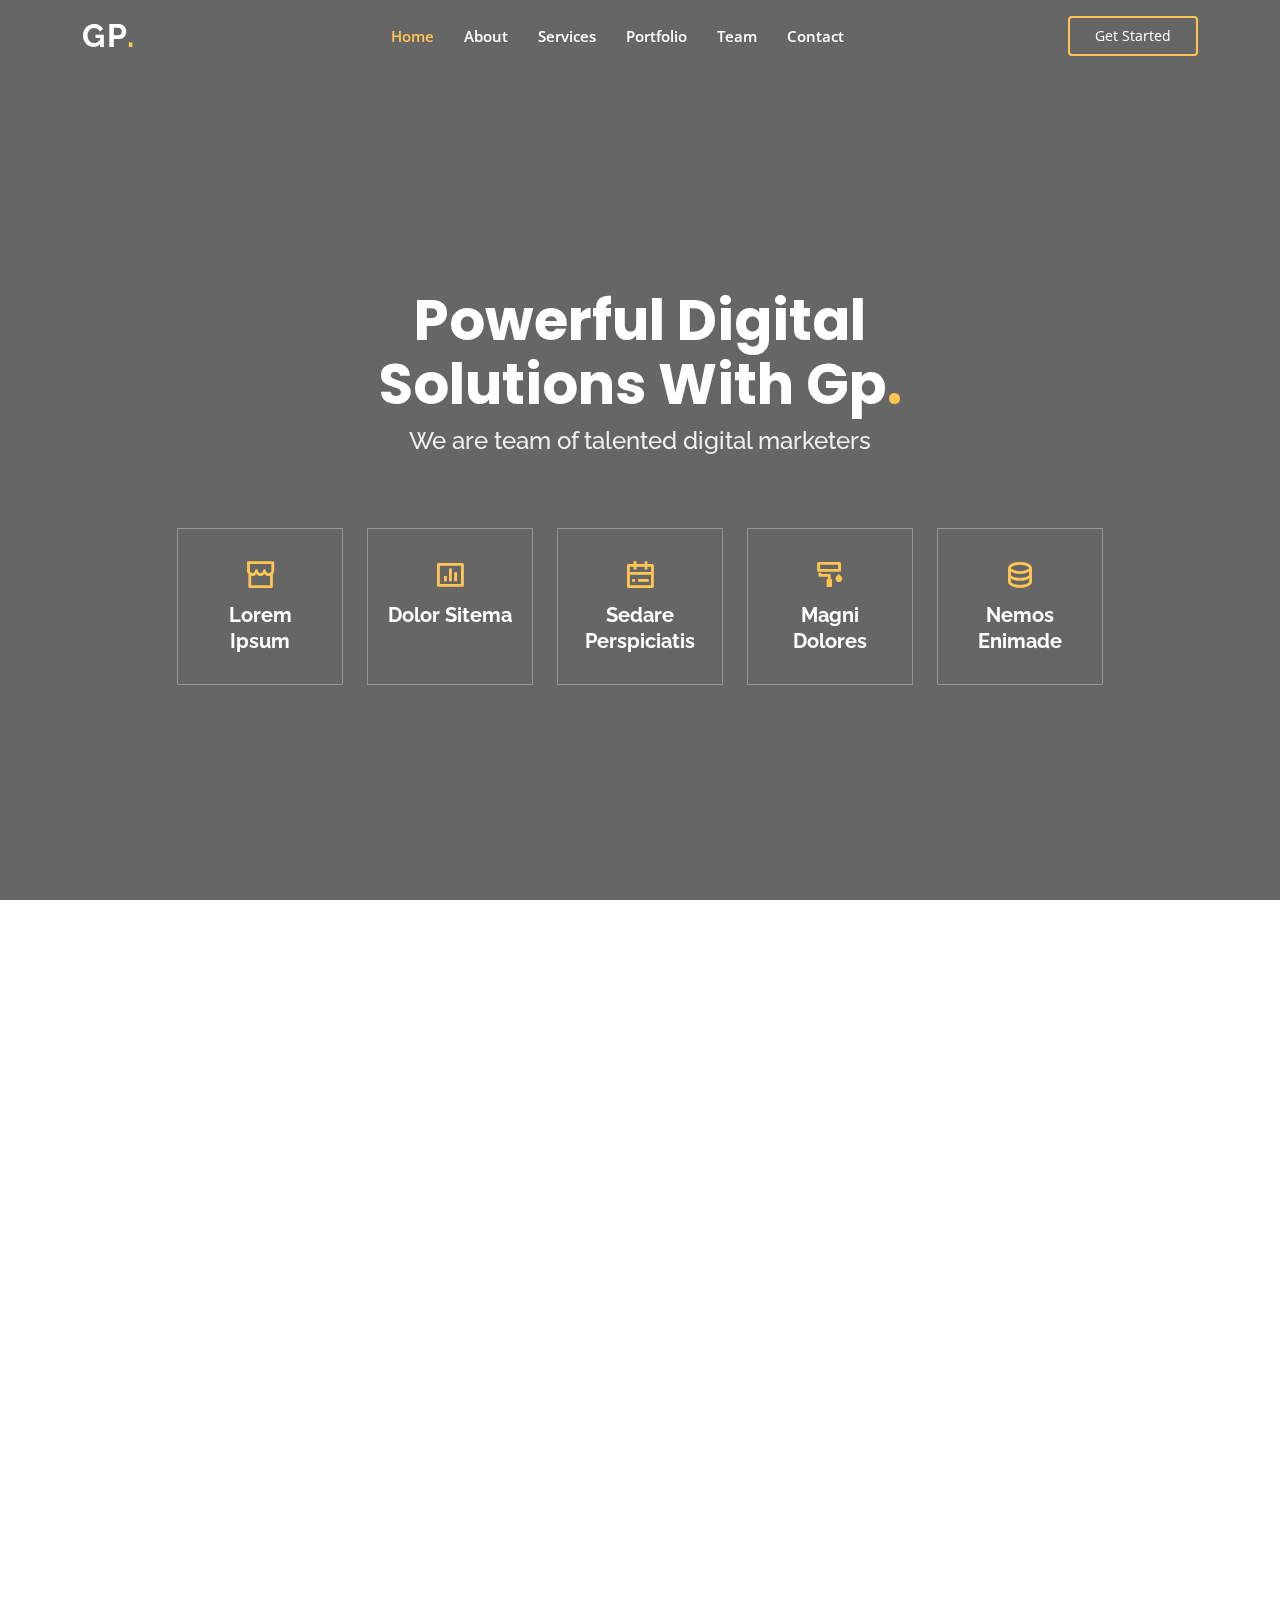
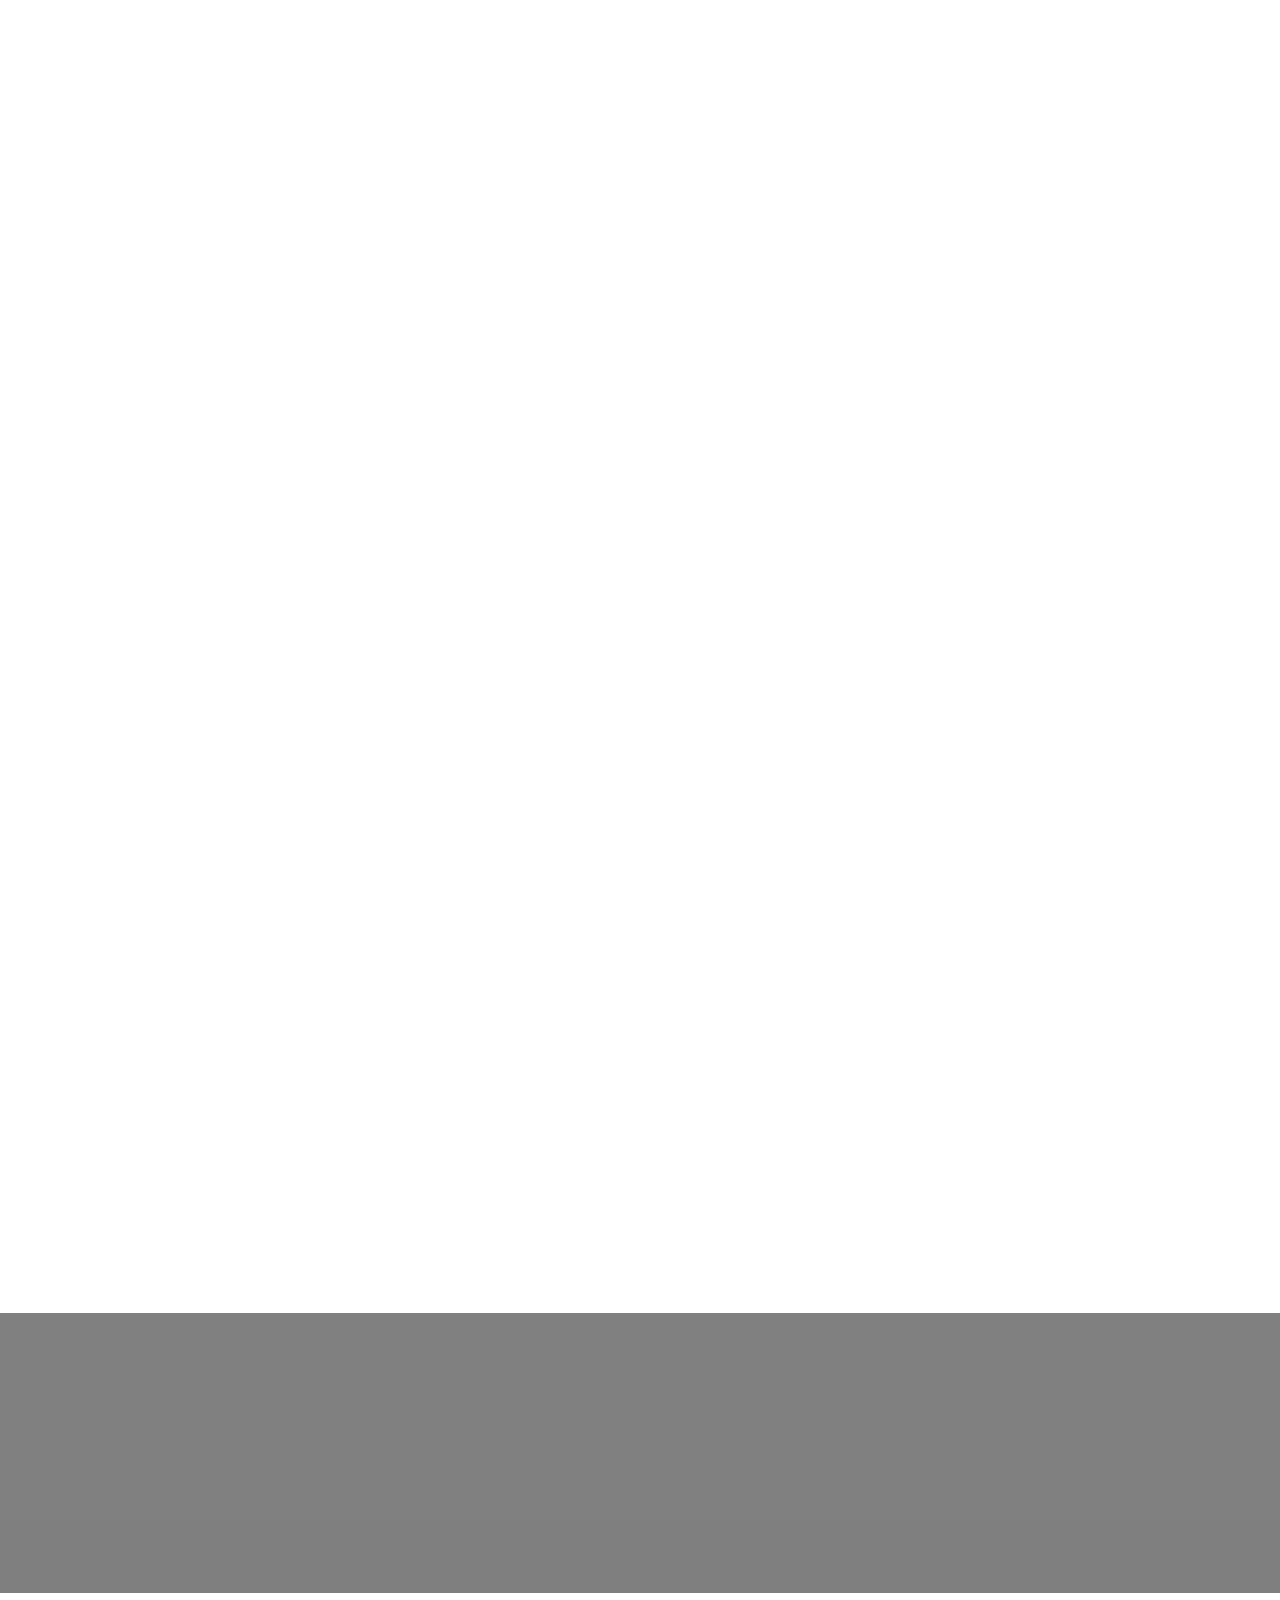
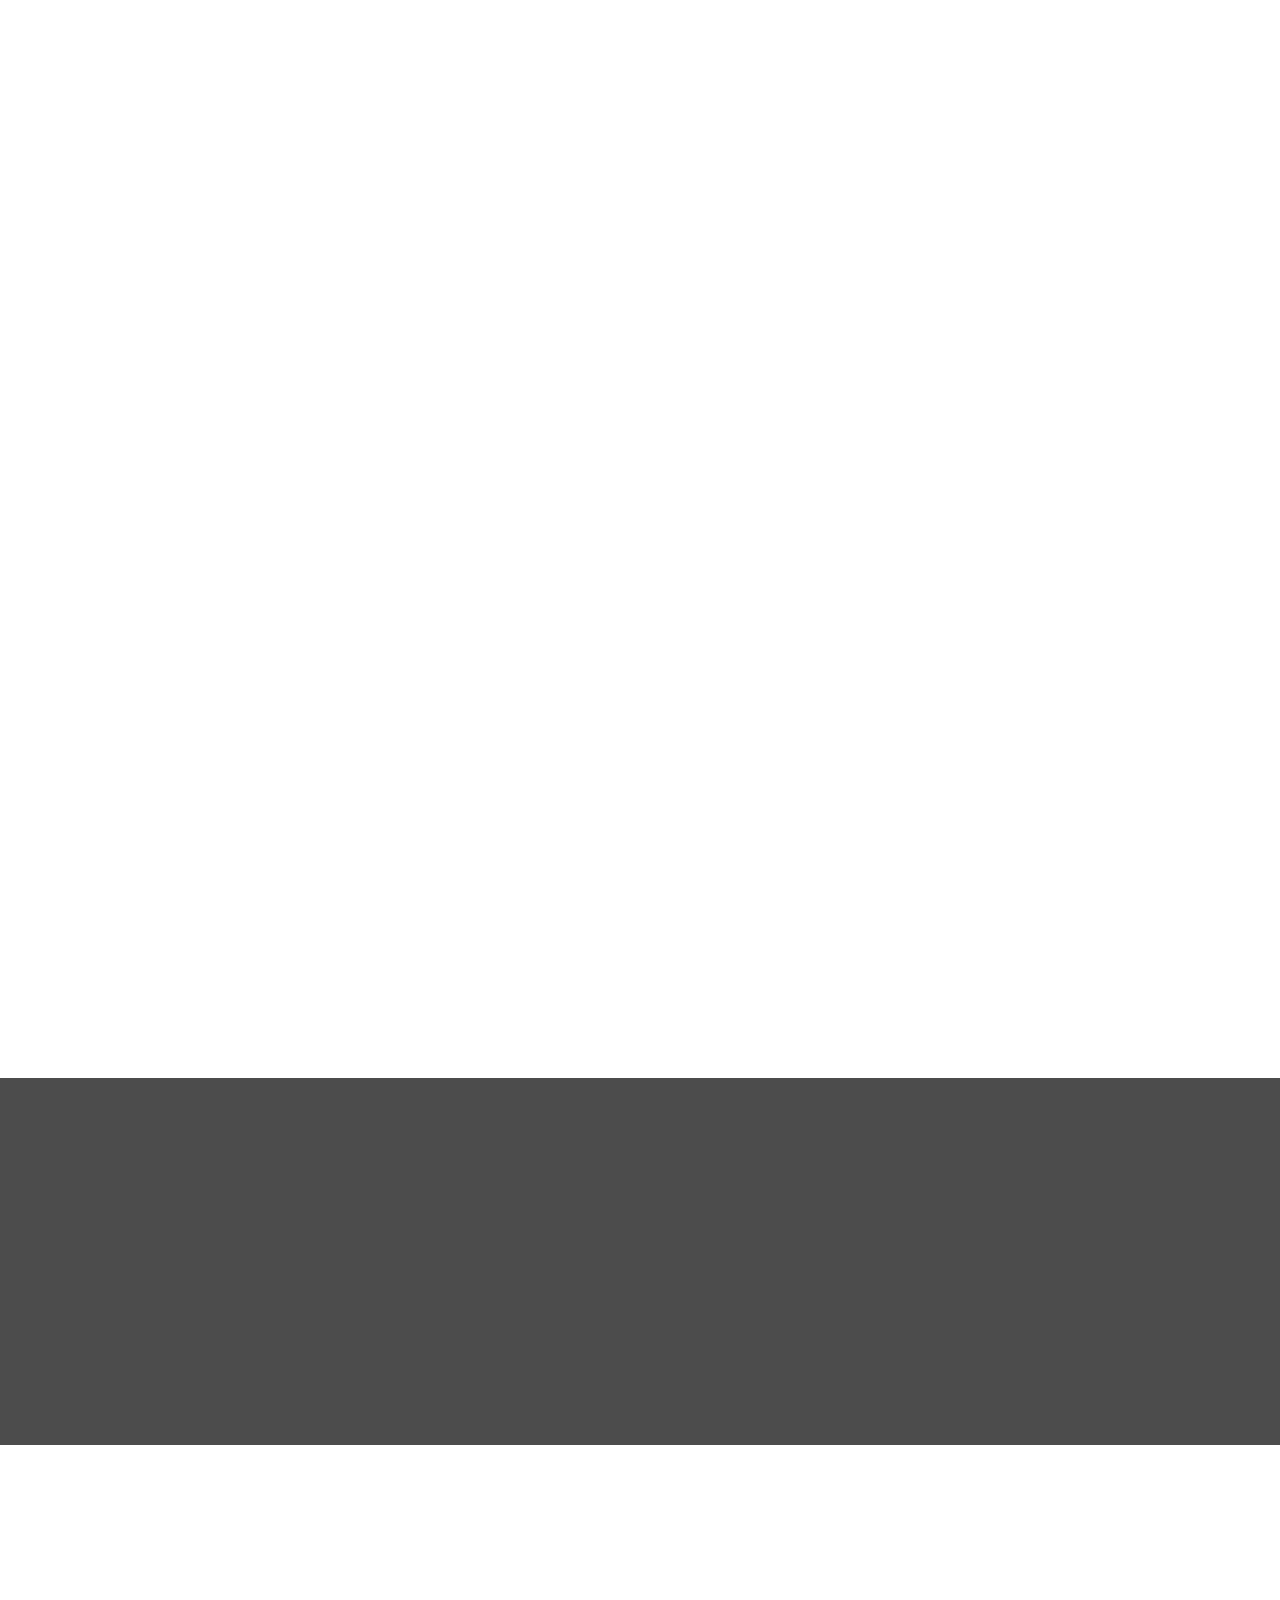
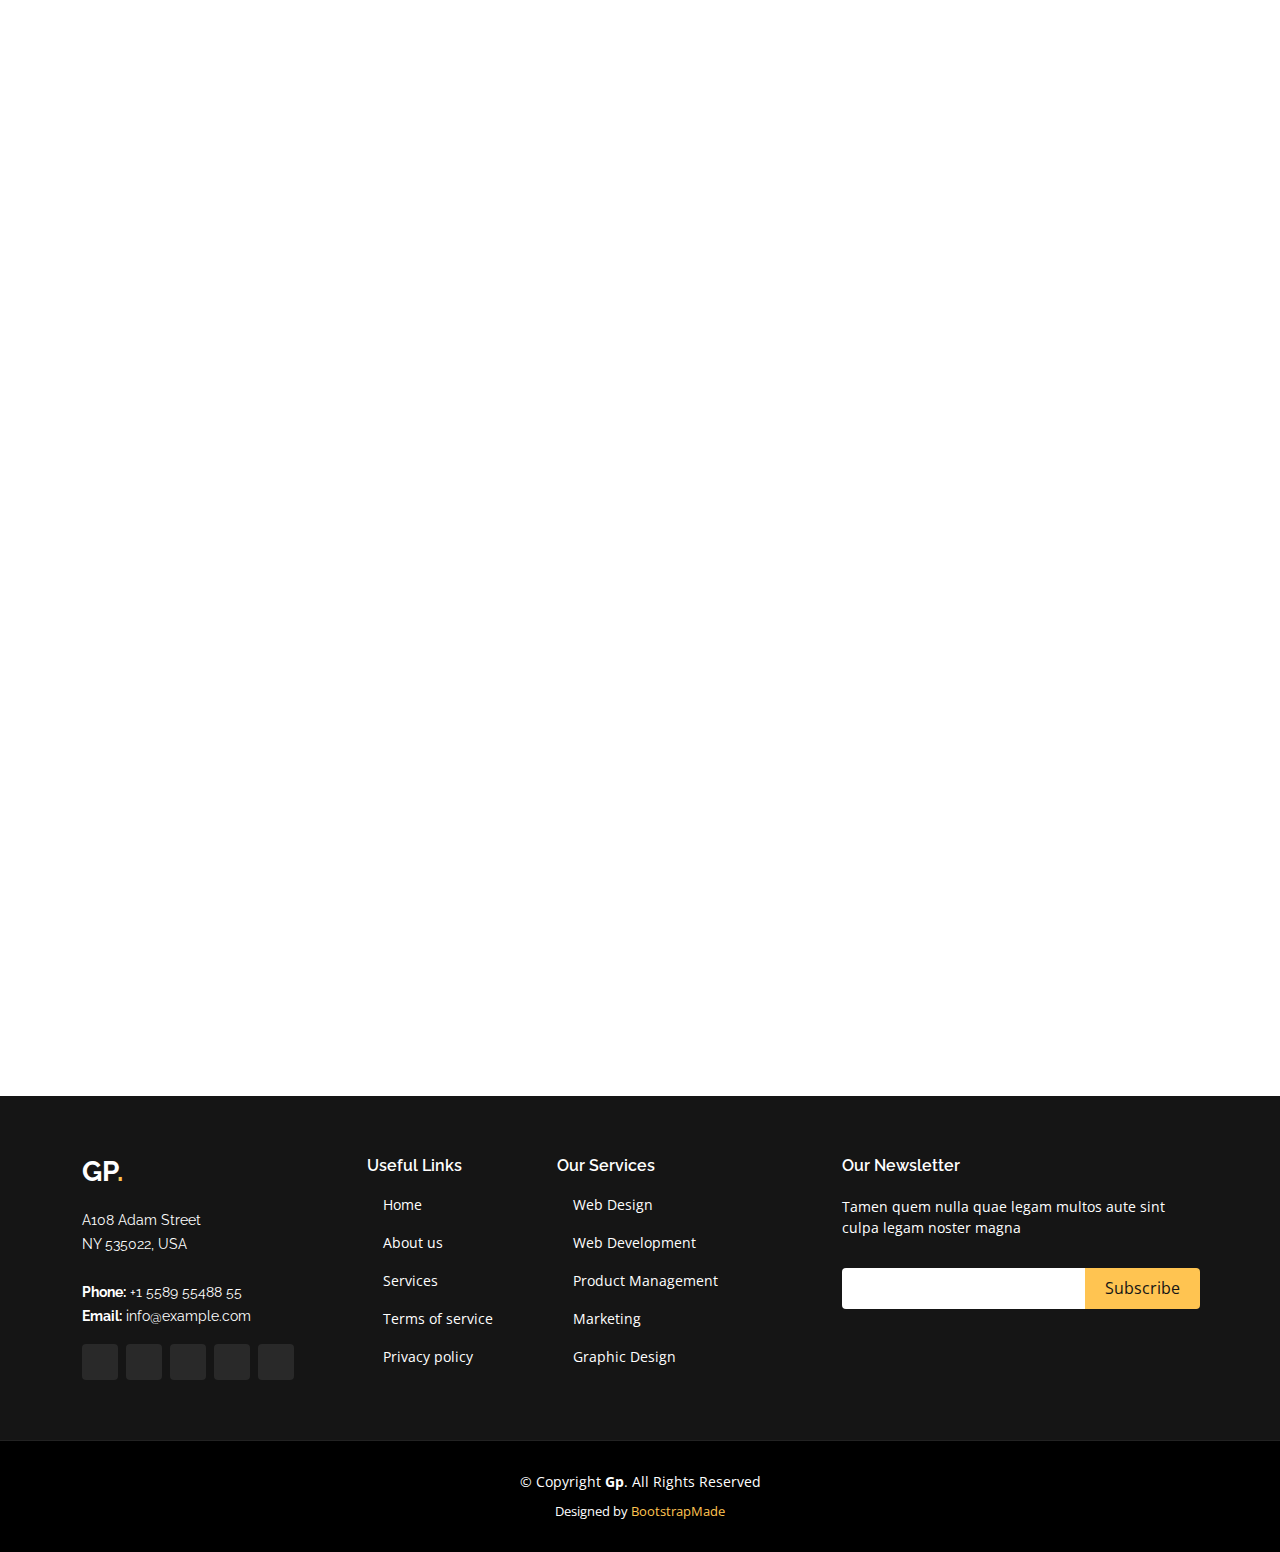
==== FrontEnd/index.html @ da61475e "Added Project" ====
<!DOCTYPE html>
<html lang="en">
<head>
    <meta charset="UTF-8">
    <meta content="width=device-width, initial-scale=1.0" name="viewport">
    <title>Easy-Car-Rental</title>

    <meta content="" name="description">
    <meta content="" name="keywords">



    <!-- Google Fonts -->
    <link href="https://fonts.googleapis.com/css?family=Open+Sans:300,300i,400,400i,600,600i,700,700i|Raleway:300,300i,400,400i,500,500i,600,600i,700,700i|Poppins:300,300i,400,400i,500,500i,600,600i,700,700i" rel="stylesheet">

    <!-- Vendor CSS Files -->
    <link href="assets/vendor/aos/aos.css" rel="stylesheet">
    <link href="assets/vendor/bootstrap-5.2.1-dist/css/bootstrap.min.css" rel="stylesheet">
    <link href="assets/vendor/bootstrap-icons/bootstrap-icons.css" rel="stylesheet">
    <link href="assets/vendor/boxicons/css/boxicons.min.css" rel="stylesheet">
    <link href="assets/vendor/glightbox/css/glightbox.min.css" rel="stylesheet">
    <link href="assets/vendor/remixicon/remixicon.css" rel="stylesheet">
    <link href="assets/vendor/swiper/swiper-bundle.min.css" rel="stylesheet">

    <!-- Template Main CSS File -->
    <link href="assets/css/style.css" rel="stylesheet">
</head>
<body>

<!-- ======= Header ======= -->
<header id="header" class="fixed-top ">
    <div class="container d-flex align-items-center justify-content-lg-between">

        <h1 class="logo me-auto me-lg-0"><a href="index.html">Gp<span>.</span></a></h1>
        <!-- Uncomment below if you prefer to use an image logo -->
        <!-- <a href="index.html" class="logo me-auto me-lg-0"><img src="assets/img/logo.png" alt="" class="img-fluid"></a>-->

        <nav id="navbar" class="navbar order-last order-lg-0">
            <ul>
                <li><a class="nav-link scrollto active" href="#hero">Home</a></li>
                <li><a class="nav-link scrollto" href="#about">About</a></li>
                <li><a class="nav-link scrollto" href="#services">Services</a></li>
                <li><a class="nav-link scrollto " href="#portfolio">Portfolio</a></li>
                <li><a class="nav-link scrollto" href="#team">Team</a></li>
                <li><a class="nav-link scrollto" href="#contact">Contact</a></li>
            </ul>
            <i class="bi bi-list mobile-nav-toggle"></i>
        </nav><!-- .navbar -->

        <a href="#about" class="get-started-btn scrollto">Get Started</a>

    </div>
</header><!-- End Header -->

<!-- ======= Hero Section ======= -->
<section id="hero" class="d-flex align-items-center justify-content-center">
    <div class="container" data-aos="fade-up">

        <div class="row justify-content-center" data-aos="fade-up" data-aos-delay="150">
            <div class="col-xl-6 col-lg-8">
                <h1>Powerful Digital Solutions With Gp<span>.</span></h1>
                <h2>We are team of talented digital marketers</h2>
            </div>
        </div>

        <div class="row gy-4 mt-5 justify-content-center" data-aos="zoom-in" data-aos-delay="250">
            <div class="col-xl-2 col-md-4">
                <div class="icon-box">
                    <i class="ri-store-line"></i>
                    <h3><a href="">Lorem Ipsum</a></h3>
                </div>
            </div>
            <div class="col-xl-2 col-md-4">
                <div class="icon-box">
                    <i class="ri-bar-chart-box-line"></i>
                    <h3><a href="">Dolor Sitema</a></h3>
                </div>
            </div>
            <div class="col-xl-2 col-md-4">
                <div class="icon-box">
                    <i class="ri-calendar-todo-line"></i>
                    <h3><a href="">Sedare Perspiciatis</a></h3>
                </div>
            </div>
            <div class="col-xl-2 col-md-4">
                <div class="icon-box">
                    <i class="ri-paint-brush-line"></i>
                    <h3><a href="">Magni Dolores</a></h3>
                </div>
            </div>
            <div class="col-xl-2 col-md-4">
                <div class="icon-box">
                    <i class="ri-database-2-line"></i>
                    <h3><a href="">Nemos Enimade</a></h3>
                </div>
            </div>
        </div>

    </div>
</section><!-- End Hero -->

<main id="main">

    <!-- ======= About Section ======= -->
    <section id="about" class="about">
        <div class="container" data-aos="fade-up">

            <div class="row">
                <div class="col-lg-6 order-1 order-lg-2" data-aos="fade-left" data-aos-delay="100">
                    <img src="assets/img/about.jpg" class="img-fluid" alt="">
                </div>
                <div class="col-lg-6 pt-4 pt-lg-0 order-2 order-lg-1 content" data-aos="fade-right" data-aos-delay="100">
                    <h3>Voluptatem dignissimos provident quasi corporis voluptates sit assumenda.</h3>
                    <p class="fst-italic">
                        Lorem ipsum dolor sit amet, consectetur adipiscing elit, sed do eiusmod tempor incididunt ut labore et dolore
                        magna aliqua.
                    </p>
                    <ul>
                        <li><i class="ri-check-double-line"></i> Ullamco laboris nisi ut aliquip ex ea commodo consequat.</li>
                        <li><i class="ri-check-double-line"></i> Duis aute irure dolor in reprehenderit in voluptate velit.</li>
                        <li><i class="ri-check-double-line"></i> Ullamco laboris nisi ut aliquip ex ea commodo consequat. Duis aute irure dolor in reprehenderit in voluptate trideta storacalaperda mastiro dolore eu fugiat nulla pariatur.</li>
                    </ul>
                    <p>
                        Ullamco laboris nisi ut aliquip ex ea commodo consequat. Duis aute irure dolor in reprehenderit in voluptate
                        velit esse cillum dolore eu fugiat nulla pariatur. Excepteur sint occaecat cupidatat non proident
                    </p>
                </div>
            </div>

        </div>
    </section><!-- End About Section -->



    <!-- ======= Features Section ======= -->
    <section id="features" class="features">
        <div class="container" data-aos="fade-up">

            <div class="row">
                <div class="image col-lg-6" style='background-image: url("assets/img/sports-car.jpg");' data-aos="fade-right"></div>
                <div class="col-lg-6" data-aos="fade-left" data-aos-delay="100">
                    <div class="icon-box mt-5 mt-lg-0" data-aos="zoom-in" data-aos-delay="150">
                        <i class="bx bx-receipt"></i>
                        <h4>Est labore ad</h4>
                        <p>Consequuntur sunt aut quasi enim aliquam quae harum pariatur laboris nisi ut aliquip</p>
                    </div>
                    <div class="icon-box mt-5" data-aos="zoom-in" data-aos-delay="150">
                        <i class="bx bx-cube-alt"></i>
                        <h4>Harum esse qui</h4>
                        <p>Excepteur sint occaecat cupidatat non proident, sunt in culpa qui officia deserunt</p>
                    </div>
                    <div class="icon-box mt-5" data-aos="zoom-in" data-aos-delay="150">
                        <i class="bx bx-images"></i>
                        <h4>Aut occaecati</h4>
                        <p>Aut suscipit aut cum nemo deleniti aut omnis. Doloribus ut maiores omnis facere</p>
                    </div>
                    <div class="icon-box mt-5" data-aos="zoom-in" data-aos-delay="150">
                        <i class="bx bx-shield"></i>
                        <h4>Beatae veritatis</h4>
                        <p>Expedita veritatis consequuntur nihil tempore laudantium vitae denat pacta</p>
                    </div>
                </div>
            </div>

        </div>
    </section><!-- End Features Section -->

    <!-- ======= Services Section ======= -->
    <section id="services" class="services">
        <div class="container" data-aos="fade-up">

            <div class="section-title">
                <h2>Services</h2>
                <p>Check our Services</p>
            </div>

            <div class="row">
                <div class="col-lg-4 col-md-6 d-flex align-items-stretch" data-aos="zoom-in" data-aos-delay="100">
                    <div class="icon-box">
                        <div class="icon"><i class="bx bxl-dribbble"></i></div>
                        <h4><a href="">Lorem Ipsum</a></h4>
                        <p>Voluptatum deleniti atque corrupti quos dolores et quas molestias excepturi</p>
                    </div>
                </div>

                <div class="col-lg-4 col-md-6 d-flex align-items-stretch mt-4 mt-md-0" data-aos="zoom-in" data-aos-delay="200">
                    <div class="icon-box">
                        <div class="icon"><i class="bx bx-file"></i></div>
                        <h4><a href="">Sed ut perspiciatis</a></h4>
                        <p>Duis aute irure dolor in reprehenderit in voluptate velit esse cillum dolore</p>
                    </div>
                </div>

                <div class="col-lg-4 col-md-6 d-flex align-items-stretch mt-4 mt-lg-0" data-aos="zoom-in" data-aos-delay="300">
                    <div class="icon-box">
                        <div class="icon"><i class="bx bx-tachometer"></i></div>
                        <h4><a href="">Magni Dolores</a></h4>
                        <p>Excepteur sint occaecat cupidatat non proident, sunt in culpa qui officia</p>
                    </div>
                </div>

                <div class="col-lg-4 col-md-6 d-flex align-items-stretch mt-4" data-aos="zoom-in" data-aos-delay="100">
                    <div class="icon-box">
                        <div class="icon"><i class="bx bx-world"></i></div>
                        <h4><a href="">Nemo Enim</a></h4>
                        <p>At vero eos et accusamus et iusto odio dignissimos ducimus qui blanditiis</p>
                    </div>
                </div>

                <div class="col-lg-4 col-md-6 d-flex align-items-stretch mt-4" data-aos="zoom-in" data-aos-delay="200">
                    <div class="icon-box">
                        <div class="icon"><i class="bx bx-slideshow"></i></div>
                        <h4><a href="">Dele cardo</a></h4>
                        <p>Quis consequatur saepe eligendi voluptatem consequatur dolor consequuntur</p>
                    </div>
                </div>

                <div class="col-lg-4 col-md-6 d-flex align-items-stretch mt-4" data-aos="zoom-in" data-aos-delay="300">
                    <div class="icon-box">
                        <div class="icon"><i class="bx bx-arch"></i></div>
                        <h4><a href="">Divera don</a></h4>
                        <p>Modi nostrum vel laborum. Porro fugit error sit minus sapiente sit aspernatur</p>
                    </div>
                </div>

            </div>

        </div>
    </section><!-- End Services Section -->

    <!-- ======= Cta Section ======= -->
    <section id="cta" class="cta">
        <div class="container" data-aos="zoom-in">

            <div class="text-center">
                <h3>Call To Action</h3>
                <p> Duis aute irure dolor in reprehenderit in voluptate velit esse cillum dolore eu fugiat nulla pariatur. Excepteur sint occaecat cupidatat non proident, sunt in culpa qui officia deserunt mollit anim id est laborum.</p>
                <a class="cta-btn" href="#">Call To Action</a>
            </div>

        </div>
    </section><!-- End Cta Section -->

    <!-- ======= Portfolio Section ======= -->
    <section id="portfolio" class="portfolio">
        <div class="container" data-aos="fade-up">

            <div class="section-title">
                <h2>Portfolio</h2>
                <p>Check our Portfolio</p>
            </div>

            <div class="row" data-aos="fade-up" data-aos-delay="100">
                <div class="col-lg-12 d-flex justify-content-center">
                    <ul id="portfolio-flters">
                        <li data-filter="*" class="filter-active">All</li>
                        <li data-filter=".filter-app">App</li>
                        <li data-filter=".filter-card">Card</li>
                        <li data-filter=".filter-web">Web</li>
                    </ul>
                </div>
            </div>

            <div class="row portfolio-container" data-aos="fade-up" data-aos-delay="200">

                <div class="col-lg-4 col-md-6 portfolio-item filter-app">
                    <div class="portfolio-wrap">
                        <img src="assets/img/portfolio/portfolio-1.jpg" class="img-fluid" alt="">
                        <div class="portfolio-info">
                            <h4>App 1</h4>
                            <p>App</p>
                            <div class="portfolio-links">
                                <a href="assets/img/portfolio/portfolio-1.jpg" data-gallery="portfolioGallery" class="portfolio-lightbox" title="App 1"><i class="bx bx-plus"></i></a>
                                <a href="portfolio-details.html" title="More Details"><i class="bx bx-link"></i></a>
                            </div>
                        </div>
                    </div>
                </div>

                <div class="col-lg-4 col-md-6 portfolio-item filter-web">
                    <div class="portfolio-wrap">
                        <img src="assets/img/portfolio/portfolio-2.jpg" class="img-fluid" alt="">
                        <div class="portfolio-info">
                            <h4>Web 3</h4>
                            <p>Web</p>
                            <div class="portfolio-links">
                                <a href="assets/img/portfolio/portfolio-2.jpg" data-gallery="portfolioGallery" class="portfolio-lightbox" title="Web 3"><i class="bx bx-plus"></i></a>
                                <a href="portfolio-details.html" title="More Details"><i class="bx bx-link"></i></a>
                            </div>
                        </div>
                    </div>
                </div>

                <div class="col-lg-4 col-md-6 portfolio-item filter-app">
                    <div class="portfolio-wrap">
                        <img src="assets/img/portfolio/portfolio-3.jpg" class="img-fluid" alt="">
                        <div class="portfolio-info">
                            <h4>App 2</h4>
                            <p>App</p>
                            <div class="portfolio-links">
                                <a href="assets/img/portfolio/portfolio-3.jpg" data-gallery="portfolioGallery" class="portfolio-lightbox" title="App 2"><i class="bx bx-plus"></i></a>
                                <a href="portfolio-details.html" title="More Details"><i class="bx bx-link"></i></a>
                            </div>
                        </div>
                    </div>
                </div>

                <div class="col-lg-4 col-md-6 portfolio-item filter-card">
                    <div class="portfolio-wrap">
                        <img src="assets/img/portfolio/portfolio-4.jpg" class="img-fluid" alt="">
                        <div class="portfolio-info">
                            <h4>Card 2</h4>
                            <p>Card</p>
                            <div class="portfolio-links">
                                <a href="assets/img/portfolio/portfolio-4.jpg" data-gallery="portfolioGallery" class="portfolio-lightbox" title="Card 2"><i class="bx bx-plus"></i></a>
                                <a href="portfolio-details.html" title="More Details"><i class="bx bx-link"></i></a>
                            </div>
                        </div>
                    </div>
                </div>

                <div class="col-lg-4 col-md-6 portfolio-item filter-web">
                    <div class="portfolio-wrap">
                        <img src="assets/img/portfolio/portfolio-5.jpg" class="img-fluid" alt="">
                        <div class="portfolio-info">
                            <h4>Web 2</h4>
                            <p>Web</p>
                            <div class="portfolio-links">
                                <a href="assets/img/portfolio/portfolio-5.jpg" data-gallery="portfolioGallery" class="portfolio-lightbox" title="Web 2"><i class="bx bx-plus"></i></a>
                                <a href="portfolio-details.html" title="More Details"><i class="bx bx-link"></i></a>
                            </div>
                        </div>
                    </div>
                </div>

                <div class="col-lg-4 col-md-6 portfolio-item filter-app">
                    <div class="portfolio-wrap">
                        <img src="assets/img/portfolio/portfolio-6.jpg" class="img-fluid" alt="">
                        <div class="portfolio-info">
                            <h4>App 3</h4>
                            <p>App</p>
                            <div class="portfolio-links">
                                <a href="assets/img/portfolio/portfolio-6.jpg" data-gallery="portfolioGallery" class="portfolio-lightbox" title="App 3"><i class="bx bx-plus"></i></a>
                                <a href="portfolio-details.html" title="More Details"><i class="bx bx-link"></i></a>
                            </div>
                        </div>
                    </div>
                </div>

                <div class="col-lg-4 col-md-6 portfolio-item filter-card">
                    <div class="portfolio-wrap">
                        <img src="assets/img/portfolio/portfolio-7.jpg" class="img-fluid" alt="">
                        <div class="portfolio-info">
                            <h4>Card 1</h4>
                            <p>Card</p>
                            <div class="portfolio-links">
                                <a href="assets/img/portfolio/portfolio-7.jpg" data-gallery="portfolioGallery" class="portfolio-lightbox" title="Card 1"><i class="bx bx-plus"></i></a>
                                <a href="portfolio-details.html" title="More Details"><i class="bx bx-link"></i></a>
                            </div>
                        </div>
                    </div>
                </div>

                <div class="col-lg-4 col-md-6 portfolio-item filter-card">
                    <div class="portfolio-wrap">
                        <img src="assets/img/portfolio/portfolio-8.jpg" class="img-fluid" alt="">
                        <div class="portfolio-info">
                            <h4>Card 3</h4>
                            <p>Card</p>
                            <div class="portfolio-links">
                                <a href="assets/img/portfolio/portfolio-8.jpg" data-gallery="portfolioGallery" class="portfolio-lightbox" title="Card 3"><i class="bx bx-plus"></i></a>
                                <a href="portfolio-details.html" title="More Details"><i class="bx bx-link"></i></a>
                            </div>
                        </div>
                    </div>
                </div>

                <div class="col-lg-4 col-md-6 portfolio-item filter-web">
                    <div class="portfolio-wrap">
                        <img src="assets/img/portfolio/portfolio-9.jpg" class="img-fluid" alt="">
                        <div class="portfolio-info">
                            <h4>Web 3</h4>
                            <p>Web</p>
                            <div class="portfolio-links">
                                <a href="assets/img/portfolio/portfolio-9.jpg" data-gallery="portfolioGallery" class="portfolio-lightbox" title="Web 3"><i class="bx bx-plus"></i></a>
                                <a href="portfolio-details.html" title="More Details"><i class="bx bx-link"></i></a>
                            </div>
                        </div>
                    </div>
                </div>

            </div>

        </div>
    </section><!-- End Portfolio Section -->

    <!-- ======= Counts Section ======= -->
    <section id="counts" class="counts">
        <div class="container" data-aos="fade-up">

            <div class="row no-gutters">
                <div class="image col-xl-5 d-flex align-items-stretch justify-content-center justify-content-lg-start" data-aos="fade-right" data-aos-delay="100"></div>
                <div class="col-xl-7 ps-4 ps-lg-5 pe-4 pe-lg-1 d-flex align-items-stretch" data-aos="fade-left" data-aos-delay="100">
                    <div class="content d-flex flex-column justify-content-center">
                        <h3>Voluptatem dignissimos provident quasi</h3>
                        <p>
                            Lorem ipsum dolor sit amet, consectetur adipiscing elit, sed do eiusmod tempor incididunt ut labore et dolore magna aliqua. Duis aute irure dolor in reprehenderit
                        </p>
                        <div class="row">
                            <div class="col-md-6 d-md-flex align-items-md-stretch">
                                <div class="count-box">
                                    <i class="bi bi-emoji-smile"></i>
                                    <span data-purecounter-start="0" data-purecounter-end="65" data-purecounter-duration="2" class="purecounter"></span>
                                    <p><strong>Happy Clients</strong> consequuntur voluptas nostrum aliquid ipsam architecto ut.</p>
                                </div>
                            </div>

                            <div class="col-md-6 d-md-flex align-items-md-stretch">
                                <div class="count-box">
                                    <i class="bi bi-journal-richtext"></i>
                                    <span data-purecounter-start="0" data-purecounter-end="85" data-purecounter-duration="2" class="purecounter"></span>
                                    <p><strong>Projects</strong> adipisci atque cum quia aspernatur totam laudantium et quia dere tan</p>
                                </div>
                            </div>

                            <div class="col-md-6 d-md-flex align-items-md-stretch">
                                <div class="count-box">
                                    <i class="bi bi-clock"></i>
                                    <span data-purecounter-start="0" data-purecounter-end="35" data-purecounter-duration="4" class="purecounter"></span>
                                    <p><strong>Years of experience</strong> aut commodi quaerat modi aliquam nam ducimus aut voluptate non vel</p>
                                </div>
                            </div>

                            <div class="col-md-6 d-md-flex align-items-md-stretch">
                                <div class="count-box">
                                    <i class="bi bi-award"></i>
                                    <span data-purecounter-start="0" data-purecounter-end="20" data-purecounter-duration="4" class="purecounter"></span>
                                    <p><strong>Awards</strong> rerum asperiores dolor alias quo reprehenderit eum et nemo pad der</p>
                                </div>
                            </div>
                        </div>
                    </div><!-- End .content-->
                </div>
            </div>

        </div>
    </section><!-- End Counts Section -->

    <!-- ======= Testimonials Section ======= -->
    <section id="testimonials" class="testimonials">
        <div class="container" data-aos="zoom-in">

            <div class="testimonials-slider swiper" data-aos="fade-up" data-aos-delay="100">
                <div class="swiper-wrapper">

                    <div class="swiper-slide">
                        <div class="testimonial-item">
                            <img src="assets/img/testimonials/testimonials-1.jpg" class="testimonial-img" alt="">
                            <h3>Saul Goodman</h3>
                            <h4>Ceo &amp; Founder</h4>
                            <p>
                                <i class="bx bxs-quote-alt-left quote-icon-left"></i>
                                Proin iaculis purus consequat sem cure digni ssim donec porttitora entum suscipit rhoncus. Accusantium quam, ultricies eget id, aliquam eget nibh et. Maecen aliquam, risus at semper.
                                <i class="bx bxs-quote-alt-right quote-icon-right"></i>
                            </p>
                        </div>
                    </div><!-- End testimonial item -->

                    <div class="swiper-slide">
                        <div class="testimonial-item">
                            <img src="assets/img/testimonials/testimonials-2.jpg" class="testimonial-img" alt="">
                            <h3>Sara Wilsson</h3>
                            <h4>Designer</h4>
                            <p>
                                <i class="bx bxs-quote-alt-left quote-icon-left"></i>
                                Export tempor illum tamen malis malis eram quae irure esse labore quem cillum quid cillum eram malis quorum velit fore eram velit sunt aliqua noster fugiat irure amet legam anim culpa.
                                <i class="bx bxs-quote-alt-right quote-icon-right"></i>
                            </p>
                        </div>
                    </div><!-- End testimonial item -->

                    <div class="swiper-slide">
                        <div class="testimonial-item">
                            <img src="assets/img/testimonials/testimonials-3.jpg" class="testimonial-img" alt="">
                            <h3>Jena Karlis</h3>
                            <h4>Store Owner</h4>
                            <p>
                                <i class="bx bxs-quote-alt-left quote-icon-left"></i>
                                Enim nisi quem export duis labore cillum quae magna enim sint quorum nulla quem veniam duis minim tempor labore quem eram duis noster aute amet eram fore quis sint minim.
                                <i class="bx bxs-quote-alt-right quote-icon-right"></i>
                            </p>
                        </div>
                    </div><!-- End testimonial item -->

                    <div class="swiper-slide">
                        <div class="testimonial-item">
                            <img src="assets/img/testimonials/testimonials-4.jpg" class="testimonial-img" alt="">
                            <h3>Matt Brandon</h3>
                            <h4>Freelancer</h4>
                            <p>
                                <i class="bx bxs-quote-alt-left quote-icon-left"></i>
                                Fugiat enim eram quae cillum dolore dolor amet nulla culpa multos export minim fugiat minim velit minim dolor enim duis veniam ipsum anim magna sunt elit fore quem dolore labore illum veniam.
                                <i class="bx bxs-quote-alt-right quote-icon-right"></i>
                            </p>
                        </div>
                    </div><!-- End testimonial item -->

                    <div class="swiper-slide">
                        <div class="testimonial-item">
                            <img src="assets/img/testimonials/testimonials-5.jpg" class="testimonial-img" alt="">
                            <h3>John Larson</h3>
                            <h4>Entrepreneur</h4>
                            <p>
                                <i class="bx bxs-quote-alt-left quote-icon-left"></i>
                                Quis quorum aliqua sint quem legam fore sunt eram irure aliqua veniam tempor noster veniam enim culpa labore duis sunt culpa nulla illum cillum fugiat legam esse veniam culpa fore nisi cillum quid.
                                <i class="bx bxs-quote-alt-right quote-icon-right"></i>
                            </p>
                        </div>
                    </div><!-- End testimonial item -->
                </div>
                <div class="swiper-pagination"></div>
            </div>

        </div>
    </section><!-- End Testimonials Section -->

    <!-- ======= Team Section ======= -->
    <section id="team" class="team">
        <div class="container" data-aos="fade-up">

            <div class="section-title">
                <h2>Team</h2>
                <p>Check our Team</p>
            </div>

            <div class="row">

                <div class="col-lg-3 col-md-6 d-flex align-items-stretch">
                    <div class="member" data-aos="fade-up" data-aos-delay="100">
                        <div class="member-img">
                            <img src="assets/img/team/team-1.jpg" class="img-fluid" alt="">
                            <div class="social">
                                <a href=""><i class="bi bi-twitter"></i></a>
                                <a href=""><i class="bi bi-facebook"></i></a>
                                <a href=""><i class="bi bi-instagram"></i></a>
                                <a href=""><i class="bi bi-linkedin"></i></a>
                            </div>
                        </div>
                        <div class="member-info">
                            <h4>Walter White</h4>
                            <span>Chief Executive Officer</span>
                        </div>
                    </div>
                </div>

                <div class="col-lg-3 col-md-6 d-flex align-items-stretch">
                    <div class="member" data-aos="fade-up" data-aos-delay="200">
                        <div class="member-img">
                            <img src="assets/img/team/team-2.jpg" class="img-fluid" alt="">
                            <div class="social">
                                <a href=""><i class="bi bi-twitter"></i></a>
                                <a href=""><i class="bi bi-facebook"></i></a>
                                <a href=""><i class="bi bi-instagram"></i></a>
                                <a href=""><i class="bi bi-linkedin"></i></a>
                            </div>
                        </div>
                        <div class="member-info">
                            <h4>Sarah Jhonson</h4>
                            <span>Product Manager</span>
                        </div>
                    </div>
                </div>

                <div class="col-lg-3 col-md-6 d-flex align-items-stretch">
                    <div class="member" data-aos="fade-up" data-aos-delay="300">
                        <div class="member-img">
                            <img src="assets/img/team/team-3.jpg" class="img-fluid" alt="">
                            <div class="social">
                                <a href=""><i class="bi bi-twitter"></i></a>
                                <a href=""><i class="bi bi-facebook"></i></a>
                                <a href=""><i class="bi bi-instagram"></i></a>
                                <a href=""><i class="bi bi-linkedin"></i></a>
                            </div>
                        </div>
                        <div class="member-info">
                            <h4>William Anderson</h4>
                            <span>CTO</span>
                        </div>
                    </div>
                </div>

                <div class="col-lg-3 col-md-6 d-flex align-items-stretch">
                    <div class="member" data-aos="fade-up" data-aos-delay="400">
                        <div class="member-img">
                            <img src="assets/img/team/team-4.jpg" class="img-fluid" alt="">
                            <div class="social">
                                <a href=""><i class="bi bi-twitter"></i></a>
                                <a href=""><i class="bi bi-facebook"></i></a>
                                <a href=""><i class="bi bi-instagram"></i></a>
                                <a href=""><i class="bi bi-linkedin"></i></a>
                            </div>
                        </div>
                        <div class="member-info">
                            <h4>Amanda Jepson</h4>
                            <span>Accountant</span>
                        </div>
                    </div>
                </div>

            </div>

        </div>
    </section><!-- End Team Section -->

    <!-- ======= Contact Section ======= -->
    <section id="contact" class="contact">
        <div class="container" data-aos="fade-up">

            <div class="section-title">
                <h2>Contact</h2>
                <p>Contact Us</p>
            </div>

            <div>
                <iframe style="border:0; width: 100%; height: 270px;" src="https://www.google.com/maps/embed?pb=!1m14!1m8!1m3!1d12097.433213460943!2d-74.0062269!3d40.7101282!3m2!1i1024!2i768!4f13.1!3m3!1m2!1s0x0%3A0xb89d1fe6bc499443!2sDowntown+Conference+Center!5e0!3m2!1smk!2sbg!4v1539943755621" frameborder="0" allowfullscreen></iframe>
            </div>

            <div class="row mt-5">

                <div class="col-lg-4">
                    <div class="info">
                        <div class="address">
                            <i class="bi bi-geo-alt"></i>
                            <h4>Location:</h4>
                            <p>A108 Adam Street, New York, NY 535022</p>
                        </div>

                        <div class="email">
                            <i class="bi bi-envelope"></i>
                            <h4>Email:</h4>
                            <p>info@example.com</p>
                        </div>

                        <div class="phone">
                            <i class="bi bi-phone"></i>
                            <h4>Call:</h4>
                            <p>+1 5589 55488 55s</p>
                        </div>

                    </div>

                </div>

                <div class="col-lg-8 mt-5 mt-lg-0">

                    <form action="forms/contact.php" method="post" role="form" class="php-email-form">
                        <div class="row">
                            <div class="col-md-6 form-group">
                                <input type="text" name="name" class="form-control" id="name" placeholder="Your Name" required>
                            </div>
                            <div class="col-md-6 form-group mt-3 mt-md-0">
                                <input type="email" class="form-control" name="email" id="email" placeholder="Your Email" required>
                            </div>
                        </div>
                        <div class="form-group mt-3">
                            <input type="text" class="form-control" name="subject" id="subject" placeholder="Subject" required>
                        </div>
                        <div class="form-group mt-3">
                            <textarea class="form-control" name="message" rows="5" placeholder="Message" required></textarea>
                        </div>
                        <div class="my-3">
                            <div class="loading">Loading</div>
                            <div class="error-message"></div>
                            <div class="sent-message">Your message has been sent. Thank you!</div>
                        </div>
                        <div class="text-center"><button type="submit">Send Message</button></div>
                    </form>

                </div>

            </div>

        </div>
    </section><!-- End Contact Section -->

</main><!-- End #main -->

<!-- ======= Footer ======= -->
<footer id="footer">
    <div class="footer-top">
        <div class="container">
            <div class="row">

                <div class="col-lg-3 col-md-6">
                    <div class="footer-info">
                        <h3>Gp<span>.</span></h3>
                        <p>
                            A108 Adam Street <br>
                            NY 535022, USA<br><br>
                            <strong>Phone:</strong> +1 5589 55488 55<br>
                            <strong>Email:</strong> info@example.com<br>
                        </p>
                        <div class="social-links mt-3">
                            <a href="#" class="twitter"><i class="bx bxl-twitter"></i></a>
                            <a href="#" class="facebook"><i class="bx bxl-facebook"></i></a>
                            <a href="#" class="instagram"><i class="bx bxl-instagram"></i></a>
                            <a href="#" class="google-plus"><i class="bx bxl-skype"></i></a>
                            <a href="#" class="linkedin"><i class="bx bxl-linkedin"></i></a>
                        </div>
                    </div>
                </div>

                <div class="col-lg-2 col-md-6 footer-links">
                    <h4>Useful Links</h4>
                    <ul>
                        <li><i class="bx bx-chevron-right"></i> <a href="#">Home</a></li>
                        <li><i class="bx bx-chevron-right"></i> <a href="#">About us</a></li>
                        <li><i class="bx bx-chevron-right"></i> <a href="#">Services</a></li>
                        <li><i class="bx bx-chevron-right"></i> <a href="#">Terms of service</a></li>
                        <li><i class="bx bx-chevron-right"></i> <a href="#">Privacy policy</a></li>
                    </ul>
                </div>

                <div class="col-lg-3 col-md-6 footer-links">
                    <h4>Our Services</h4>
                    <ul>
                        <li><i class="bx bx-chevron-right"></i> <a href="#">Web Design</a></li>
                        <li><i class="bx bx-chevron-right"></i> <a href="#">Web Development</a></li>
                        <li><i class="bx bx-chevron-right"></i> <a href="#">Product Management</a></li>
                        <li><i class="bx bx-chevron-right"></i> <a href="#">Marketing</a></li>
                        <li><i class="bx bx-chevron-right"></i> <a href="#">Graphic Design</a></li>
                    </ul>
                </div>

                <div class="col-lg-4 col-md-6 footer-newsletter">
                    <h4>Our Newsletter</h4>
                    <p>Tamen quem nulla quae legam multos aute sint culpa legam noster magna</p>
                    <form action="" method="post">
                        <input type="email" name="email"><input type="submit" value="Subscribe">
                    </form>

                </div>

            </div>
        </div>
    </div>

    <div class="container">
        <div class="copyright">
            &copy; Copyright <strong><span>Gp</span></strong>. All Rights Reserved
        </div>
        <div class="credits">
            <!-- All the links in the footer should remain intact. -->
            <!-- You can delete the links only if you purchased the pro version. -->
            <!-- Licensing information: https://bootstrapmade.com/license/ -->
            <!-- Purchase the pro version with working PHP/AJAX contact form: https://bootstrapmade.com/gp-free-multipurpose-html-bootstrap-template/ -->
            Designed by <a href="https://bootstrapmade.com/">BootstrapMade</a>
        </div>
    </div>
</footer><!-- End Footer -->

<div id="preloader"></div>
<a href="#" class="back-to-top d-flex align-items-center justify-content-center"><i class="bi bi-arrow-up-short"></i></a>

<script src="assets/vendor/purecounter/purecounter_vanilla.js"></script>
<script src="assets/vendor/aos/aos.js"></script>
<script src="assets/vendor/bootstrap-5.2.1-dist/js/bootstrap.bundle.min.js"></script>
<script src="assets/vendor/glightbox/js/glightbox.min.js"></script>
<script src="assets/vendor/isotope-layout/isotope.pkgd.min.js"></script>
<script src="assets/vendor/swiper/swiper-bundle.min.js"></script>
<script src="assets/vendor/php-email-form/validate.js"></script>

<!-- Template Main JS File -->
<script src="assets/js/main.js"></script>
</body>
</html>
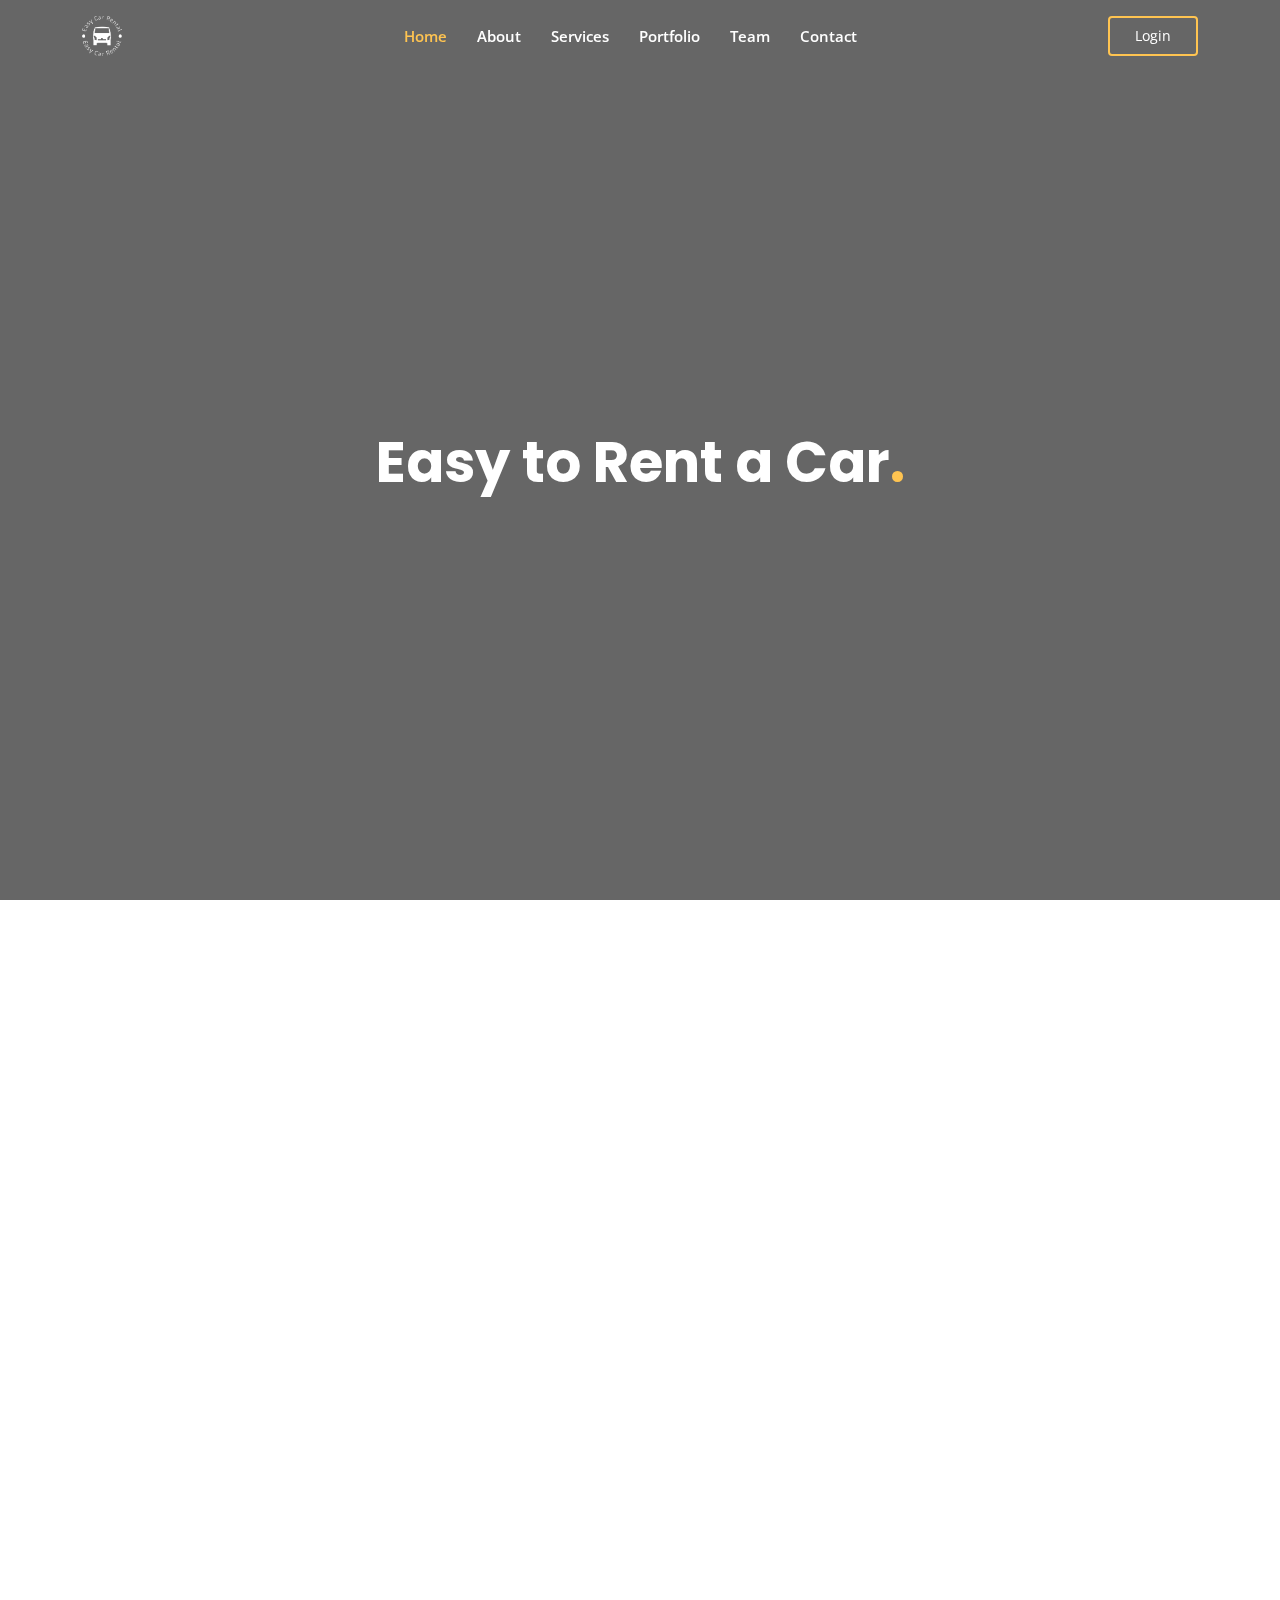
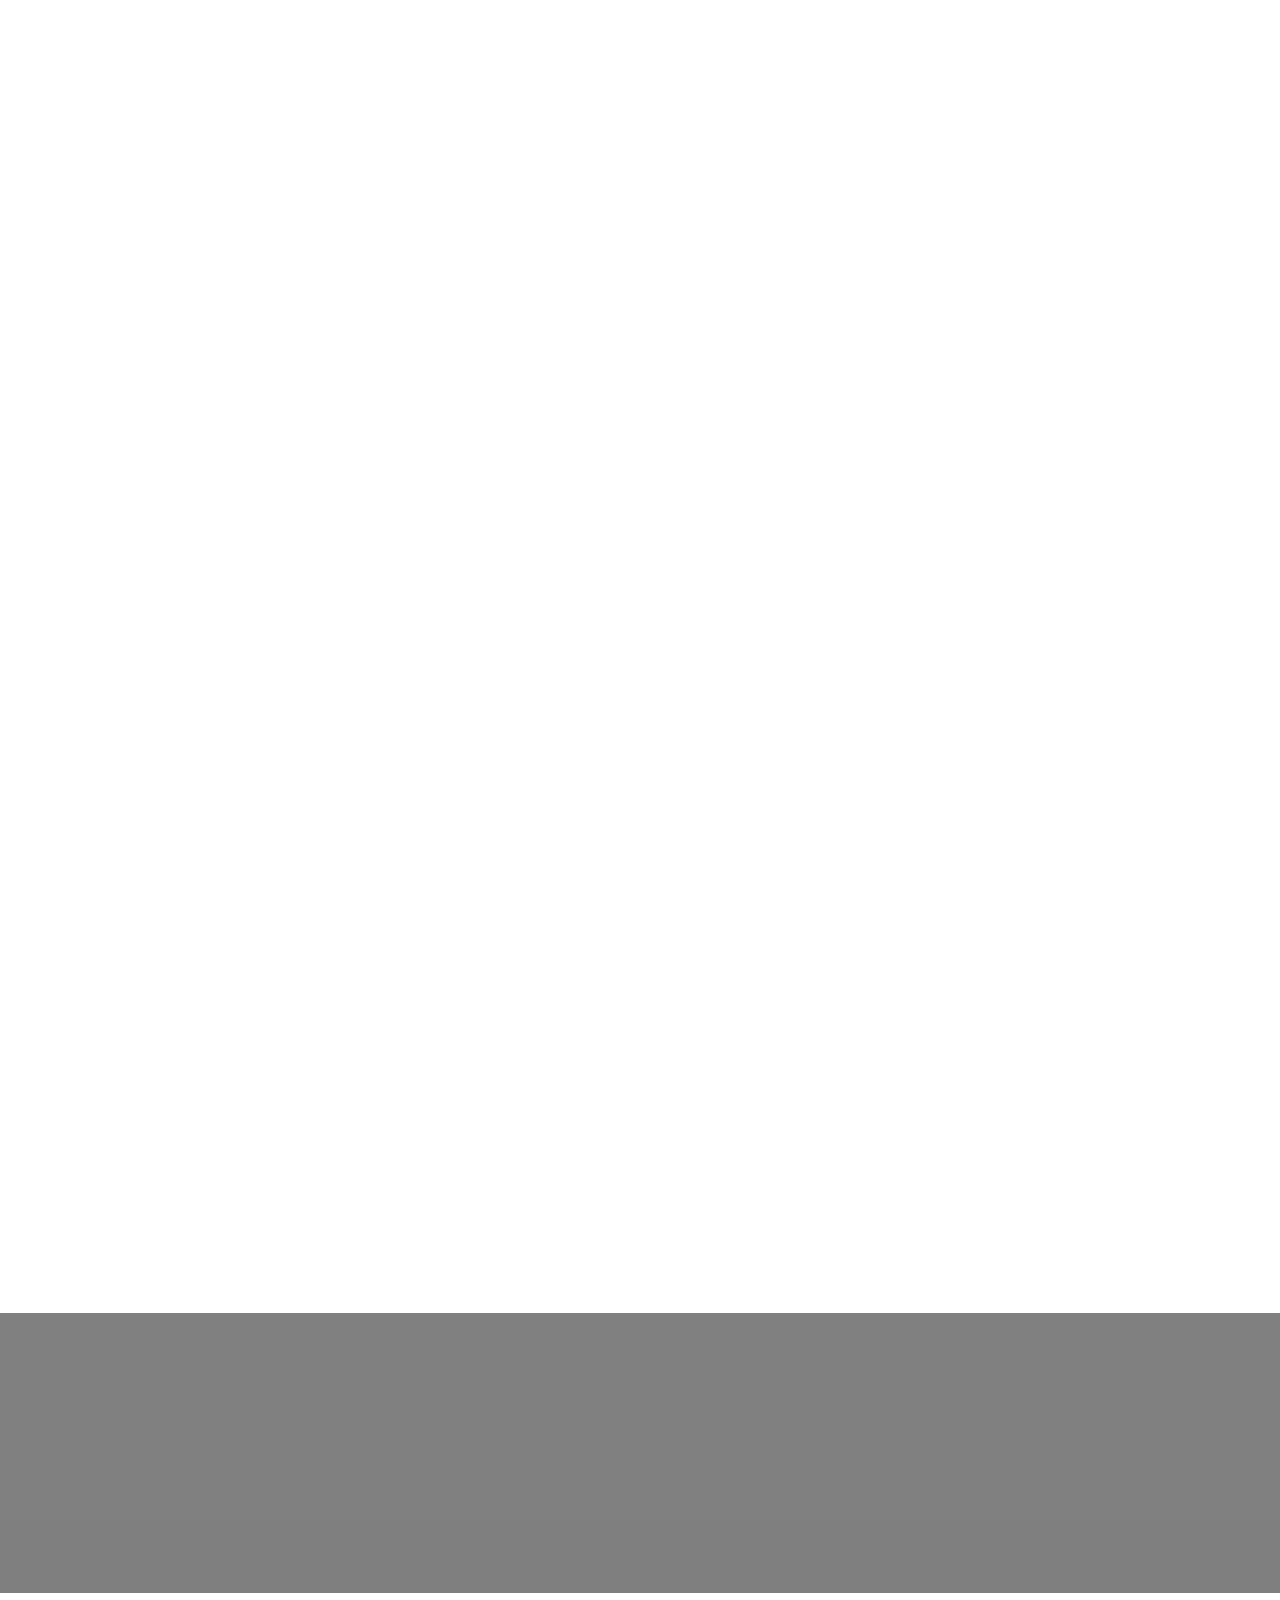
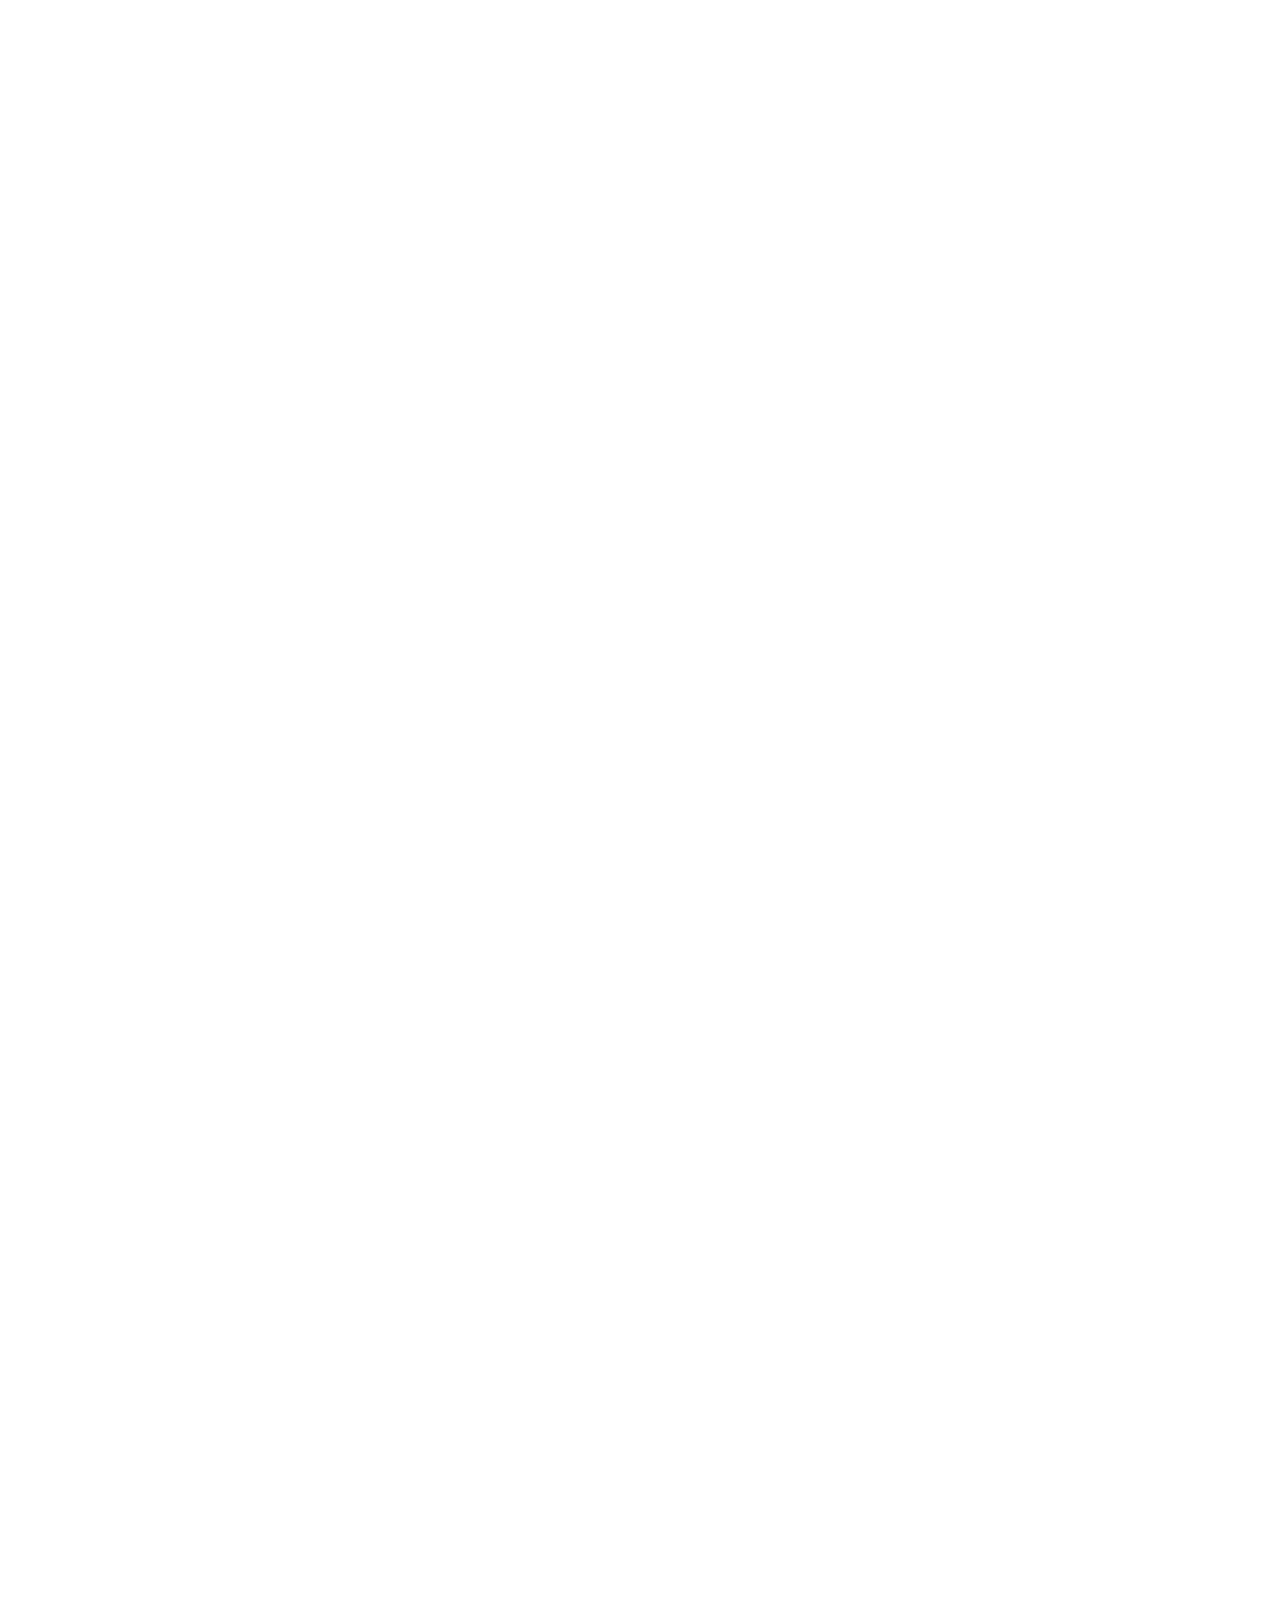
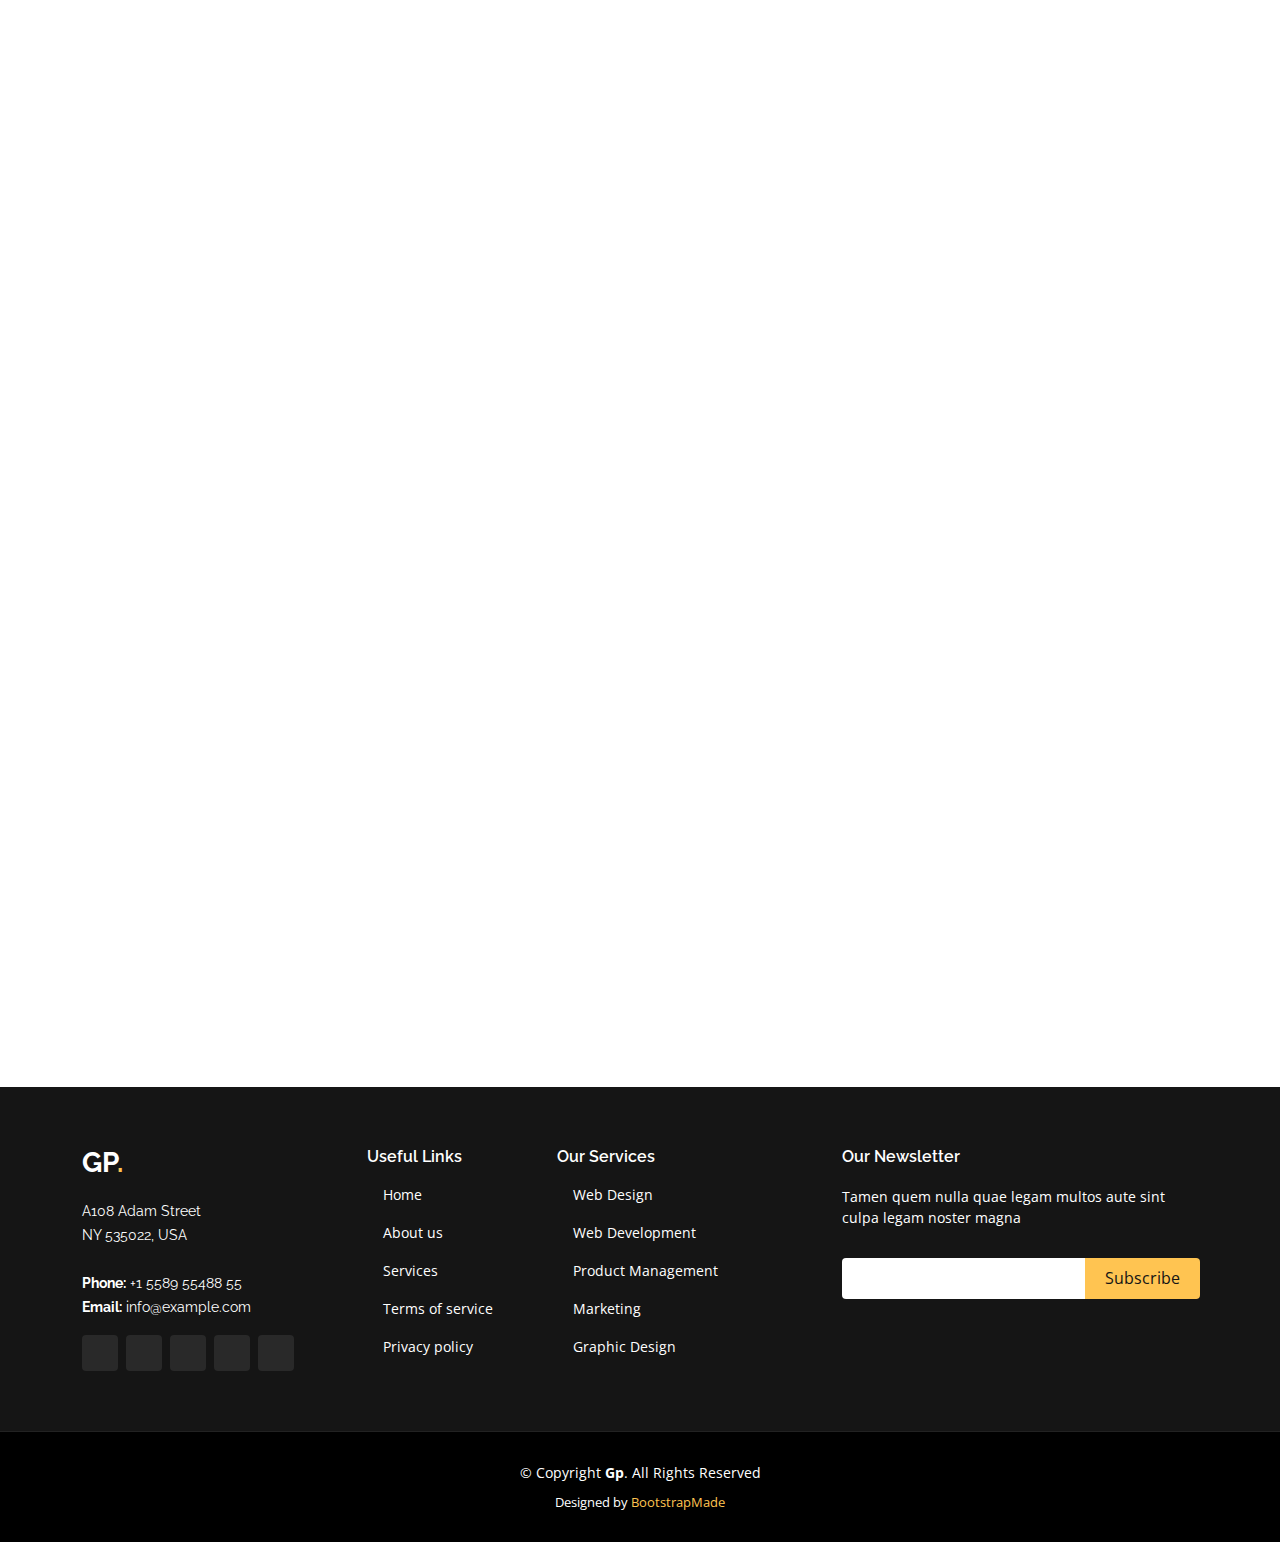
==== commit 9a63af0b: "Update index" ====
--- a/FrontEnd/index.html
+++ b/FrontEnd/index.html
@@ -24,6 +24,7 @@
 
     <!-- Template Main CSS File -->
     <link href="assets/css/style.css" rel="stylesheet">
+    <link rel="stylesheet" href="assets/vendor/fontawesome-free-6.4.0-web/css/all.css">
 </head>
 <body>
 
@@ -31,7 +32,7 @@
 <header id="header" class="fixed-top ">
     <div class="container d-flex align-items-center justify-content-lg-between">
 
-        <h1 class="logo me-auto me-lg-0"><a href="index.html">Gp<span>.</span></a></h1>
+        <h1 class="logo me-auto me-lg-0"><a href="index.html"><img src="assets/img/logo/easy-car-rental-low-resolution-logo-white-on-transparent-background.png" alt=""></a></h1>
         <!-- Uncomment below if you prefer to use an image logo -->
         <!-- <a href="index.html" class="logo me-auto me-lg-0"><img src="assets/img/logo.png" alt="" class="img-fluid"></a>-->
 
@@ -47,7 +48,7 @@
             <i class="bi bi-list mobile-nav-toggle"></i>
         </nav><!-- .navbar -->
 
-        <a href="#about" class="get-started-btn scrollto">Get Started</a>
+        <a href="pages/login.html" class="get-started-btn scrollto">Login</a>
 
     </div>
 </header><!-- End Header -->
@@ -58,43 +59,18 @@
 
         <div class="row justify-content-center" data-aos="fade-up" data-aos-delay="150">
             <div class="col-xl-6 col-lg-8">
-                <h1>Powerful Digital Solutions With Gp<span>.</span></h1>
-                <h2>We are team of talented digital marketers</h2>
+                <h1>Easy to Rent a Car<span>.</span></h1>
+<!--                <h2>We are team of talented digital marketers</h2>-->
+<!--                <div class="HeroImg"></div>-->
             </div>
         </div>
 
         <div class="row gy-4 mt-5 justify-content-center" data-aos="zoom-in" data-aos-delay="250">
-            <div class="col-xl-2 col-md-4">
-                <div class="icon-box">
-                    <i class="ri-store-line"></i>
-                    <h3><a href="">Lorem Ipsum</a></h3>
-                </div>
-            </div>
-            <div class="col-xl-2 col-md-4">
-                <div class="icon-box">
-                    <i class="ri-bar-chart-box-line"></i>
-                    <h3><a href="">Dolor Sitema</a></h3>
-                </div>
-            </div>
-            <div class="col-xl-2 col-md-4">
-                <div class="icon-box">
-                    <i class="ri-calendar-todo-line"></i>
-                    <h3><a href="">Sedare Perspiciatis</a></h3>
-                </div>
-            </div>
-            <div class="col-xl-2 col-md-4">
-                <div class="icon-box">
-                    <i class="ri-paint-brush-line"></i>
-                    <h3><a href="">Magni Dolores</a></h3>
-                </div>
-            </div>
-            <div class="col-xl-2 col-md-4">
-                <div class="icon-box">
-                    <i class="ri-database-2-line"></i>
-                    <h3><a href="">Nemos Enimade</a></h3>
-                </div>
-            </div>
-        </div>
+
+
+
+        </div>
+
 
     </div>
 </section><!-- End Hero -->
@@ -254,9 +230,9 @@
                 <div class="col-lg-12 d-flex justify-content-center">
                     <ul id="portfolio-flters">
                         <li data-filter="*" class="filter-active">All</li>
-                        <li data-filter=".filter-app">App</li>
-                        <li data-filter=".filter-card">Card</li>
-                        <li data-filter=".filter-web">Web</li>
+                        <li data-filter=".filter-app">General</li>
+                        <li data-filter=".filter-card">Premium</li>
+                        <li data-filter=".filter-web">Luxury</li>
                     </ul>
                 </div>
             </div>
@@ -265,13 +241,139 @@
 
                 <div class="col-lg-4 col-md-6 portfolio-item filter-app">
                     <div class="portfolio-wrap">
-                        <img src="assets/img/portfolio/portfolio-1.jpg" class="img-fluid" alt="">
-                        <div class="portfolio-info">
-                            <h4>App 1</h4>
-                            <p>App</p>
-                            <div class="portfolio-links">
-                                <a href="assets/img/portfolio/portfolio-1.jpg" data-gallery="portfolioGallery" class="portfolio-lightbox" title="App 1"><i class="bx bx-plus"></i></a>
-                                <a href="portfolio-details.html" title="More Details"><i class="bx bx-link"></i></a>
+                        <img src="assets/img/cars/alto-removebg-preview.png" class="img-fluid" alt="">
+                        <div class="portfolio-info">
+<!--                            <h4>Car 1</h4>-->
+                            <p>General</p>
+                            <div class="portfolio-links">
+                                <a href="assets/img/cars/alto-removebg-preview.png" data-gallery="portfolioGallery" class="portfolio-lightbox" title="App 1"><i class="bx bx-plus"></i></a>
+<!--                                <a href="portfolio-details.html" title="More Details"><i class="bx bx-link"></i></a>-->
+                            </div>
+                        </div>
+                    </div>
+                </div>
+
+                <div class="col-lg-4 col-md-6 portfolio-item filter-app">
+                    <div class="portfolio-wrap">
+                        <img src="assets/img/cars/Suzuki_Alto_k10.png" class="img-fluid" alt="">
+                        <div class="portfolio-info">
+<!--                            <h4>Web 3</h4>-->
+                            <p>General</p>
+                            <div class="portfolio-links">
+                                <a href="assets/img/cars/Suzuki_Alto_k10.png" data-gallery="portfolioGallery" class="portfolio-lightbox" title="Web 3"><i class="bx bx-plus"></i></a>
+<!--                                <a href="portfolio-details.html" title="More Details"><i class="bx bx-link"></i></a>-->
+                            </div>
+                        </div>
+                    </div>
+                </div>
+
+                <div class="col-lg-4 col-md-6 portfolio-item filter-app">
+                    <div class="portfolio-wrap">
+                        <img src="assets/img/cars/Suzuki%20Celerio.png" class="img-fluid" alt="">
+                        <div class="portfolio-info">
+<!--                            <h4>App 2</h4>-->
+                            <p>General</p>
+                            <div class="portfolio-links">
+                                <a href="assets/img/cars/Suzuki%20Celerio.png" data-gallery="portfolioGallery" class="portfolio-lightbox" title="App 2"><i class="bx bx-plus"></i></a>
+<!--                                <a href="pages/portfolio-details.html" title="More Details"><i class="bx bx-link"></i></a>-->
+                            </div>
+                        </div>
+                    </div>
+                </div>
+
+                <div class="col-lg-4 col-md-6 portfolio-item filter-app">
+                    <div class="portfolio-wrap">
+                        <img src="assets/img/cars/Perodua__Daihatsu_-removebg-preview.png" alt="San Francisco" class="img-fluid" alt="">
+                        <div class="portfolio-info">
+<!--                            <h4>Card 2</h4>-->
+                            <p>General</p>
+                            <div class="portfolio-links">
+                                <a href="assets/img/cars/Perodua__Daihatsu_-removebg-preview.png" alt="San Francisco" data-gallery="portfolioGallery" class="portfolio-lightbox" title="Card 2"><i class="bx bx-plus"></i></a>
+<!--                                <a href="portfolio-details.html" title="More Details"><i class="bx bx-link"></i></a>-->
+                            </div>
+                        </div>
+                    </div>
+                </div>
+
+                <div class="col-lg-4 col-md-6 portfolio-item filter-app">
+                    <div class="portfolio-wrap">
+                        <img src="assets/img/cars/aqua-removebg-preview.png" class="img-fluid" alt="">
+                        <div class="portfolio-info">
+<!--                            <h4>Web 2</h4>-->
+                            <p>General</p>
+                            <div class="portfolio-links">
+                                <a href="assets/img/cars/aqua-removebg-preview.png" data-gallery="portfolioGallery" class="portfolio-lightbox" title="Web 2"><i class="bx bx-plus"></i></a>
+<!--                                <a href="portfolio-details.html" title="More Details"><i class="bx bx-link"></i></a>-->
+                            </div>
+                        </div>
+                    </div>
+                </div>
+
+                <div class="col-lg-4 col-md-6 portfolio-item filter-app">
+                    <div class="portfolio-wrap">
+                        <img src="assets/img/cars/toyota_corolla.png" class="img-fluid" alt="">
+                        <div class="portfolio-info">
+<!--                            <h4>App 3</h4>-->
+                            <p>General</p>
+                            <div class="portfolio-links">
+                                <a href="assets/img/cars/toyota_corolla.png" data-gallery="portfolioGallery" class="portfolio-lightbox" title="App 3"><i class="bx bx-plus"></i></a>
+<!--                                <a href="portfolio-details.html" title="More Details"><i class="bx bx-link"></i></a>-->
+                            </div>
+                        </div>
+                    </div>
+                </div>
+
+                <div class="col-lg-4 col-md-6 portfolio-item filter-card">
+                    <div class="portfolio-wrap">
+                        <img src="assets/img/cars/toyota_corolla.png" class="img-fluid" alt="">
+                        <div class="portfolio-info">
+<!--                            <h4>Card 1</h4>-->
+                            <p>Premium</p>
+                            <div class="portfolio-links">
+                                <a href="assets/img/cars/toyota_corolla.png" data-gallery="portfolioGallery" class="portfolio-lightbox" title="Card 1"><i class="bx bx-plus"></i></a>
+<!--                                <a href="portfolio-details.html" title="More Details"><i class="bx bx-link"></i></a>-->
+                            </div>
+                        </div>
+                    </div>
+                </div>
+
+                <div class="col-lg-4 col-md-6 portfolio-item filter-card">
+                    <div class="portfolio-wrap">
+                        <img src="assets/img/cars/Perodua_Bezza.png" class="img-fluid" alt="">
+                        <div class="portfolio-info">
+<!--                            <h4>Card 3</h4>-->
+                            <p>Premium</p>
+                            <div class="portfolio-links">
+                                <a href="assets/img/cars/Perodua_Bezza.png" data-gallery="portfolioGallery" class="portfolio-lightbox" title="Card 3"><i class="bx bx-plus"></i></a>
+<!--                                <a href="portfolio-details.html" title="More Details"><i class="bx bx-link"></i></a>-->
+                            </div>
+                        </div>
+                    </div>
+                </div>
+
+                <div class="col-lg-4 col-md-6 portfolio-item filter-card">
+                    <div class="portfolio-wrap">
+                        <img src="assets/img/cars/Toyota_Allion_NZT-removebg-preview.png" class="img-fluid" alt="">
+                        <div class="portfolio-info">
+<!--                            <h4>Web 3</h4>-->
+                            <p>Premium</p>
+                            <div class="portfolio-links">
+                                <a href="assets/img/cars/Toyota_Allion_NZT-removebg-preview.png" data-gallery="portfolioGallery" class="portfolio-lightbox" title="Web 3"><i class="bx bx-plus"></i></a>
+<!--                                <a href="portfolio-details.html" title="More Details"><i class="bx bx-link"></i></a>-->
+                            </div>
+                        </div>
+                    </div>
+                </div>
+
+                <div class="col-lg-4 col-md-6 portfolio-item filter-card">
+                    <div class="portfolio-wrap">
+                        <img src="assets/img/cars/Toyota_Axio-removebg-preview.png" class="img-fluid" alt="">
+                        <div class="portfolio-info">
+<!--                            <h4>Web 3</h4>-->
+                            <p>Premium</p>
+                            <div class="portfolio-links">
+                                <a href="assets/img/cars/Toyota_Axio-removebg-preview.png" data-gallery="portfolioGallery" class="portfolio-lightbox" title="Web 3"><i class="bx bx-plus"></i></a>
+<!--                                <a href="portfolio-details.html" title="More Details"><i class="bx bx-link"></i></a>-->
                             </div>
                         </div>
                     </div>
@@ -279,41 +381,13 @@
 
                 <div class="col-lg-4 col-md-6 portfolio-item filter-web">
                     <div class="portfolio-wrap">
-                        <img src="assets/img/portfolio/portfolio-2.jpg" class="img-fluid" alt="">
-                        <div class="portfolio-info">
-                            <h4>Web 3</h4>
-                            <p>Web</p>
-                            <div class="portfolio-links">
-                                <a href="assets/img/portfolio/portfolio-2.jpg" data-gallery="portfolioGallery" class="portfolio-lightbox" title="Web 3"><i class="bx bx-plus"></i></a>
-                                <a href="portfolio-details.html" title="More Details"><i class="bx bx-link"></i></a>
-                            </div>
-                        </div>
-                    </div>
-                </div>
-
-                <div class="col-lg-4 col-md-6 portfolio-item filter-app">
-                    <div class="portfolio-wrap">
-                        <img src="assets/img/portfolio/portfolio-3.jpg" class="img-fluid" alt="">
-                        <div class="portfolio-info">
-                            <h4>App 2</h4>
-                            <p>App</p>
-                            <div class="portfolio-links">
-                                <a href="assets/img/portfolio/portfolio-3.jpg" data-gallery="portfolioGallery" class="portfolio-lightbox" title="App 2"><i class="bx bx-plus"></i></a>
-                                <a href="portfolio-details.html" title="More Details"><i class="bx bx-link"></i></a>
-                            </div>
-                        </div>
-                    </div>
-                </div>
-
-                <div class="col-lg-4 col-md-6 portfolio-item filter-card">
-                    <div class="portfolio-wrap">
-                        <img src="assets/img/portfolio/portfolio-4.jpg" class="img-fluid" alt="">
-                        <div class="portfolio-info">
-                            <h4>Card 2</h4>
-                            <p>Card</p>
-                            <div class="portfolio-links">
-                                <a href="assets/img/portfolio/portfolio-4.jpg" data-gallery="portfolioGallery" class="portfolio-lightbox" title="Card 2"><i class="bx bx-plus"></i></a>
-                                <a href="portfolio-details.html" title="More Details"><i class="bx bx-link"></i></a>
+                        <img src="assets/img/cars/Toyota_Premio-removebg-preview.png" class="img-fluid" alt="">
+                        <div class="portfolio-info">
+<!--                            <h4>Web 3</h4>-->
+                            <p>Luxury</p>
+                            <div class="portfolio-links">
+                                <a href="assets/img/cars/Toyota_Premio-removebg-preview.png" data-gallery="portfolioGallery" class="portfolio-lightbox" title="Web 3"><i class="bx bx-plus"></i></a>
+<!--                                <a href="portfolio-details.html" title="More Details"><i class="bx bx-link"></i></a>-->
                             </div>
                         </div>
                     </div>
@@ -321,55 +395,13 @@
 
                 <div class="col-lg-4 col-md-6 portfolio-item filter-web">
                     <div class="portfolio-wrap">
-                        <img src="assets/img/portfolio/portfolio-5.jpg" class="img-fluid" alt="">
-                        <div class="portfolio-info">
-                            <h4>Web 2</h4>
-                            <p>Web</p>
-                            <div class="portfolio-links">
-                                <a href="assets/img/portfolio/portfolio-5.jpg" data-gallery="portfolioGallery" class="portfolio-lightbox" title="Web 2"><i class="bx bx-plus"></i></a>
-                                <a href="portfolio-details.html" title="More Details"><i class="bx bx-link"></i></a>
-                            </div>
-                        </div>
-                    </div>
-                </div>
-
-                <div class="col-lg-4 col-md-6 portfolio-item filter-app">
-                    <div class="portfolio-wrap">
-                        <img src="assets/img/portfolio/portfolio-6.jpg" class="img-fluid" alt="">
-                        <div class="portfolio-info">
-                            <h4>App 3</h4>
-                            <p>App</p>
-                            <div class="portfolio-links">
-                                <a href="assets/img/portfolio/portfolio-6.jpg" data-gallery="portfolioGallery" class="portfolio-lightbox" title="App 3"><i class="bx bx-plus"></i></a>
-                                <a href="portfolio-details.html" title="More Details"><i class="bx bx-link"></i></a>
-                            </div>
-                        </div>
-                    </div>
-                </div>
-
-                <div class="col-lg-4 col-md-6 portfolio-item filter-card">
-                    <div class="portfolio-wrap">
-                        <img src="assets/img/portfolio/portfolio-7.jpg" class="img-fluid" alt="">
-                        <div class="portfolio-info">
-                            <h4>Card 1</h4>
-                            <p>Card</p>
-                            <div class="portfolio-links">
-                                <a href="assets/img/portfolio/portfolio-7.jpg" data-gallery="portfolioGallery" class="portfolio-lightbox" title="Card 1"><i class="bx bx-plus"></i></a>
-                                <a href="portfolio-details.html" title="More Details"><i class="bx bx-link"></i></a>
-                            </div>
-                        </div>
-                    </div>
-                </div>
-
-                <div class="col-lg-4 col-md-6 portfolio-item filter-card">
-                    <div class="portfolio-wrap">
-                        <img src="assets/img/portfolio/portfolio-8.jpg" class="img-fluid" alt="">
-                        <div class="portfolio-info">
-                            <h4>Card 3</h4>
-                            <p>Card</p>
-                            <div class="portfolio-links">
-                                <a href="assets/img/portfolio/portfolio-8.jpg" data-gallery="portfolioGallery" class="portfolio-lightbox" title="Card 3"><i class="bx bx-plus"></i></a>
-                                <a href="portfolio-details.html" title="More Details"><i class="bx bx-link"></i></a>
+                        <img src="assets/img/cars/BMW_i8jpeg-removebg-preview.png" class="img-fluid" alt="">
+                        <div class="portfolio-info">
+<!--                            <h4>Web 3</h4>-->
+                            <p>Luxury</p>
+                            <div class="portfolio-links">
+                                <a href="assets/img/cars/BMW_i8jpeg-removebg-preview.png" data-gallery="portfolioGallery" class="portfolio-lightbox" title="Web 3"><i class="bx bx-plus"></i></a>
+<!--                                <a href="portfolio-details.html" title="More Details"><i class="bx bx-link"></i></a>-->
                             </div>
                         </div>
                     </div>
@@ -377,152 +409,25 @@
 
                 <div class="col-lg-4 col-md-6 portfolio-item filter-web">
                     <div class="portfolio-wrap">
-                        <img src="assets/img/portfolio/portfolio-9.jpg" class="img-fluid" alt="">
-                        <div class="portfolio-info">
-                            <h4>Web 3</h4>
-                            <p>Web</p>
-                            <div class="portfolio-links">
-                                <a href="assets/img/portfolio/portfolio-9.jpg" data-gallery="portfolioGallery" class="portfolio-lightbox" title="Web 3"><i class="bx bx-plus"></i></a>
-                                <a href="portfolio-details.html" title="More Details"><i class="bx bx-link"></i></a>
-                            </div>
-                        </div>
-                    </div>
-                </div>
+                        <img src="assets/img/cars/bence-removebg-preview.png" class="img-fluid" alt="">
+                        <div class="portfolio-info">
+<!--                            <h4>Web 3</h4>-->
+                            <p>Luxury</p>
+                            <div class="portfolio-links">
+                                <a href="assets/img/cars/bence-removebg-preview.png" data-gallery="portfolioGallery" class="portfolio-lightbox" title="Web 3"><i class="bx bx-plus"></i></a>
+<!--                                <a href="portfolio-details.html" title="More Details"><i class="bx bx-link"></i></a>-->
+                            </div>
+                        </div>
+                    </div>
+                </div>
+
+
 
             </div>
 
         </div>
     </section><!-- End Portfolio Section -->
 
-    <!-- ======= Counts Section ======= -->
-    <section id="counts" class="counts">
-        <div class="container" data-aos="fade-up">
-
-            <div class="row no-gutters">
-                <div class="image col-xl-5 d-flex align-items-stretch justify-content-center justify-content-lg-start" data-aos="fade-right" data-aos-delay="100"></div>
-                <div class="col-xl-7 ps-4 ps-lg-5 pe-4 pe-lg-1 d-flex align-items-stretch" data-aos="fade-left" data-aos-delay="100">
-                    <div class="content d-flex flex-column justify-content-center">
-                        <h3>Voluptatem dignissimos provident quasi</h3>
-                        <p>
-                            Lorem ipsum dolor sit amet, consectetur adipiscing elit, sed do eiusmod tempor incididunt ut labore et dolore magna aliqua. Duis aute irure dolor in reprehenderit
-                        </p>
-                        <div class="row">
-                            <div class="col-md-6 d-md-flex align-items-md-stretch">
-                                <div class="count-box">
-                                    <i class="bi bi-emoji-smile"></i>
-                                    <span data-purecounter-start="0" data-purecounter-end="65" data-purecounter-duration="2" class="purecounter"></span>
-                                    <p><strong>Happy Clients</strong> consequuntur voluptas nostrum aliquid ipsam architecto ut.</p>
-                                </div>
-                            </div>
-
-                            <div class="col-md-6 d-md-flex align-items-md-stretch">
-                                <div class="count-box">
-                                    <i class="bi bi-journal-richtext"></i>
-                                    <span data-purecounter-start="0" data-purecounter-end="85" data-purecounter-duration="2" class="purecounter"></span>
-                                    <p><strong>Projects</strong> adipisci atque cum quia aspernatur totam laudantium et quia dere tan</p>
-                                </div>
-                            </div>
-
-                            <div class="col-md-6 d-md-flex align-items-md-stretch">
-                                <div class="count-box">
-                                    <i class="bi bi-clock"></i>
-                                    <span data-purecounter-start="0" data-purecounter-end="35" data-purecounter-duration="4" class="purecounter"></span>
-                                    <p><strong>Years of experience</strong> aut commodi quaerat modi aliquam nam ducimus aut voluptate non vel</p>
-                                </div>
-                            </div>
-
-                            <div class="col-md-6 d-md-flex align-items-md-stretch">
-                                <div class="count-box">
-                                    <i class="bi bi-award"></i>
-                                    <span data-purecounter-start="0" data-purecounter-end="20" data-purecounter-duration="4" class="purecounter"></span>
-                                    <p><strong>Awards</strong> rerum asperiores dolor alias quo reprehenderit eum et nemo pad der</p>
-                                </div>
-                            </div>
-                        </div>
-                    </div><!-- End .content-->
-                </div>
-            </div>
-
-        </div>
-    </section><!-- End Counts Section -->
-
-    <!-- ======= Testimonials Section ======= -->
-    <section id="testimonials" class="testimonials">
-        <div class="container" data-aos="zoom-in">
-
-            <div class="testimonials-slider swiper" data-aos="fade-up" data-aos-delay="100">
-                <div class="swiper-wrapper">
-
-                    <div class="swiper-slide">
-                        <div class="testimonial-item">
-                            <img src="assets/img/testimonials/testimonials-1.jpg" class="testimonial-img" alt="">
-                            <h3>Saul Goodman</h3>
-                            <h4>Ceo &amp; Founder</h4>
-                            <p>
-                                <i class="bx bxs-quote-alt-left quote-icon-left"></i>
-                                Proin iaculis purus consequat sem cure digni ssim donec porttitora entum suscipit rhoncus. Accusantium quam, ultricies eget id, aliquam eget nibh et. Maecen aliquam, risus at semper.
-                                <i class="bx bxs-quote-alt-right quote-icon-right"></i>
-                            </p>
-                        </div>
-                    </div><!-- End testimonial item -->
-
-                    <div class="swiper-slide">
-                        <div class="testimonial-item">
-                            <img src="assets/img/testimonials/testimonials-2.jpg" class="testimonial-img" alt="">
-                            <h3>Sara Wilsson</h3>
-                            <h4>Designer</h4>
-                            <p>
-                                <i class="bx bxs-quote-alt-left quote-icon-left"></i>
-                                Export tempor illum tamen malis malis eram quae irure esse labore quem cillum quid cillum eram malis quorum velit fore eram velit sunt aliqua noster fugiat irure amet legam anim culpa.
-                                <i class="bx bxs-quote-alt-right quote-icon-right"></i>
-                            </p>
-                        </div>
-                    </div><!-- End testimonial item -->
-
-                    <div class="swiper-slide">
-                        <div class="testimonial-item">
-                            <img src="assets/img/testimonials/testimonials-3.jpg" class="testimonial-img" alt="">
-                            <h3>Jena Karlis</h3>
-                            <h4>Store Owner</h4>
-                            <p>
-                                <i class="bx bxs-quote-alt-left quote-icon-left"></i>
-                                Enim nisi quem export duis labore cillum quae magna enim sint quorum nulla quem veniam duis minim tempor labore quem eram duis noster aute amet eram fore quis sint minim.
-                                <i class="bx bxs-quote-alt-right quote-icon-right"></i>
-                            </p>
-                        </div>
-                    </div><!-- End testimonial item -->
-
-                    <div class="swiper-slide">
-                        <div class="testimonial-item">
-                            <img src="assets/img/testimonials/testimonials-4.jpg" class="testimonial-img" alt="">
-                            <h3>Matt Brandon</h3>
-                            <h4>Freelancer</h4>
-                            <p>
-                                <i class="bx bxs-quote-alt-left quote-icon-left"></i>
-                                Fugiat enim eram quae cillum dolore dolor amet nulla culpa multos export minim fugiat minim velit minim dolor enim duis veniam ipsum anim magna sunt elit fore quem dolore labore illum veniam.
-                                <i class="bx bxs-quote-alt-right quote-icon-right"></i>
-                            </p>
-                        </div>
-                    </div><!-- End testimonial item -->
-
-                    <div class="swiper-slide">
-                        <div class="testimonial-item">
-                            <img src="assets/img/testimonials/testimonials-5.jpg" class="testimonial-img" alt="">
-                            <h3>John Larson</h3>
-                            <h4>Entrepreneur</h4>
-                            <p>
-                                <i class="bx bxs-quote-alt-left quote-icon-left"></i>
-                                Quis quorum aliqua sint quem legam fore sunt eram irure aliqua veniam tempor noster veniam enim culpa labore duis sunt culpa nulla illum cillum fugiat legam esse veniam culpa fore nisi cillum quid.
-                                <i class="bx bxs-quote-alt-right quote-icon-right"></i>
-                            </p>
-                        </div>
-                    </div><!-- End testimonial item -->
-                </div>
-                <div class="swiper-pagination"></div>
-            </div>
-
-        </div>
-    </section><!-- End Testimonials Section -->
 
     <!-- ======= Team Section ======= -->
     <section id="team" class="team">
--- a/FrontEnd/assets/css/style.css
+++ b/FrontEnd/assets/css/style.css
@@ -398,7 +398,7 @@
 #hero {
   width: 100%;
   height: 100vh;
-  background: url("../img/hero-bg.jpg") top center;
+  background: url("../img/sports-car.jpg") top center;
   background-size: cover;
   position: relative;
 }
@@ -472,6 +472,10 @@
 
 #hero .icon-box:hover {
   border-color: #ffc451;
+}
+
+.HeroImg{
+  background: url("../img/sports-car.jpg");
 }
 
 @media (min-width: 1024px) {
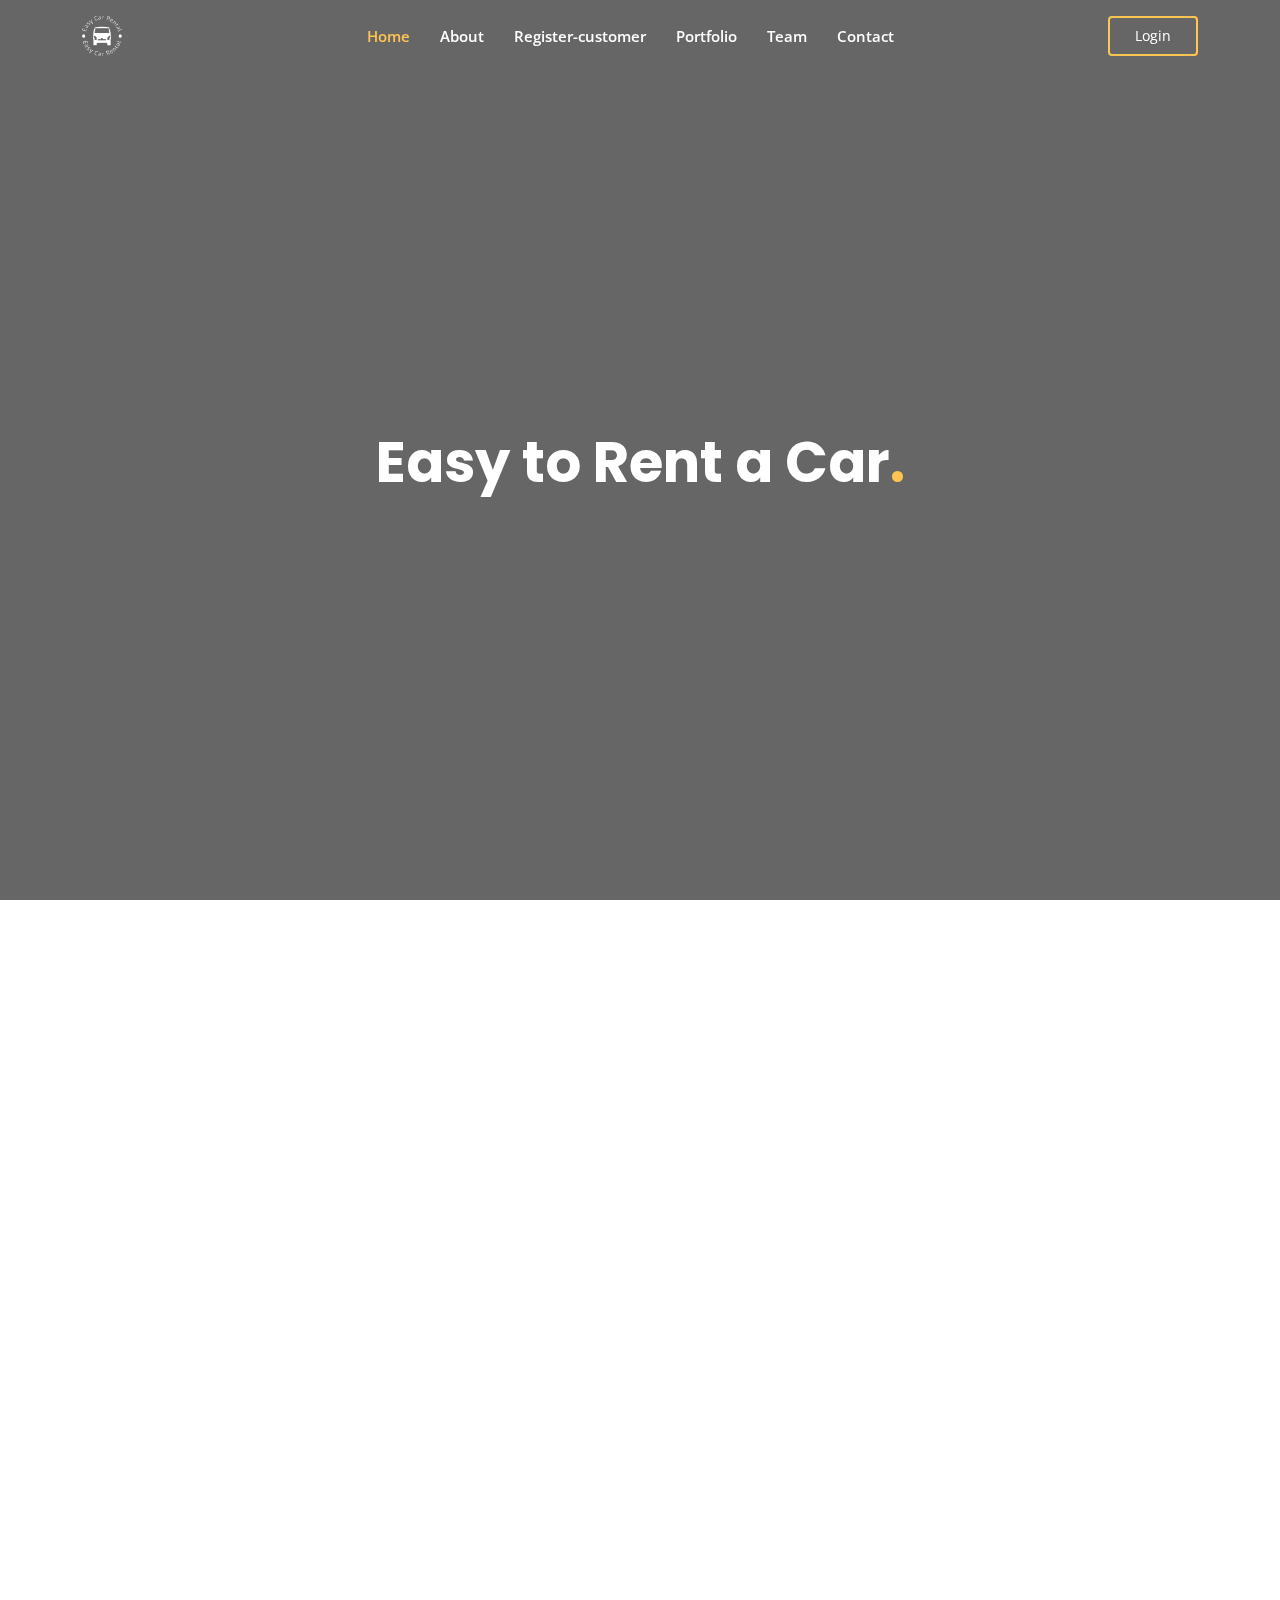
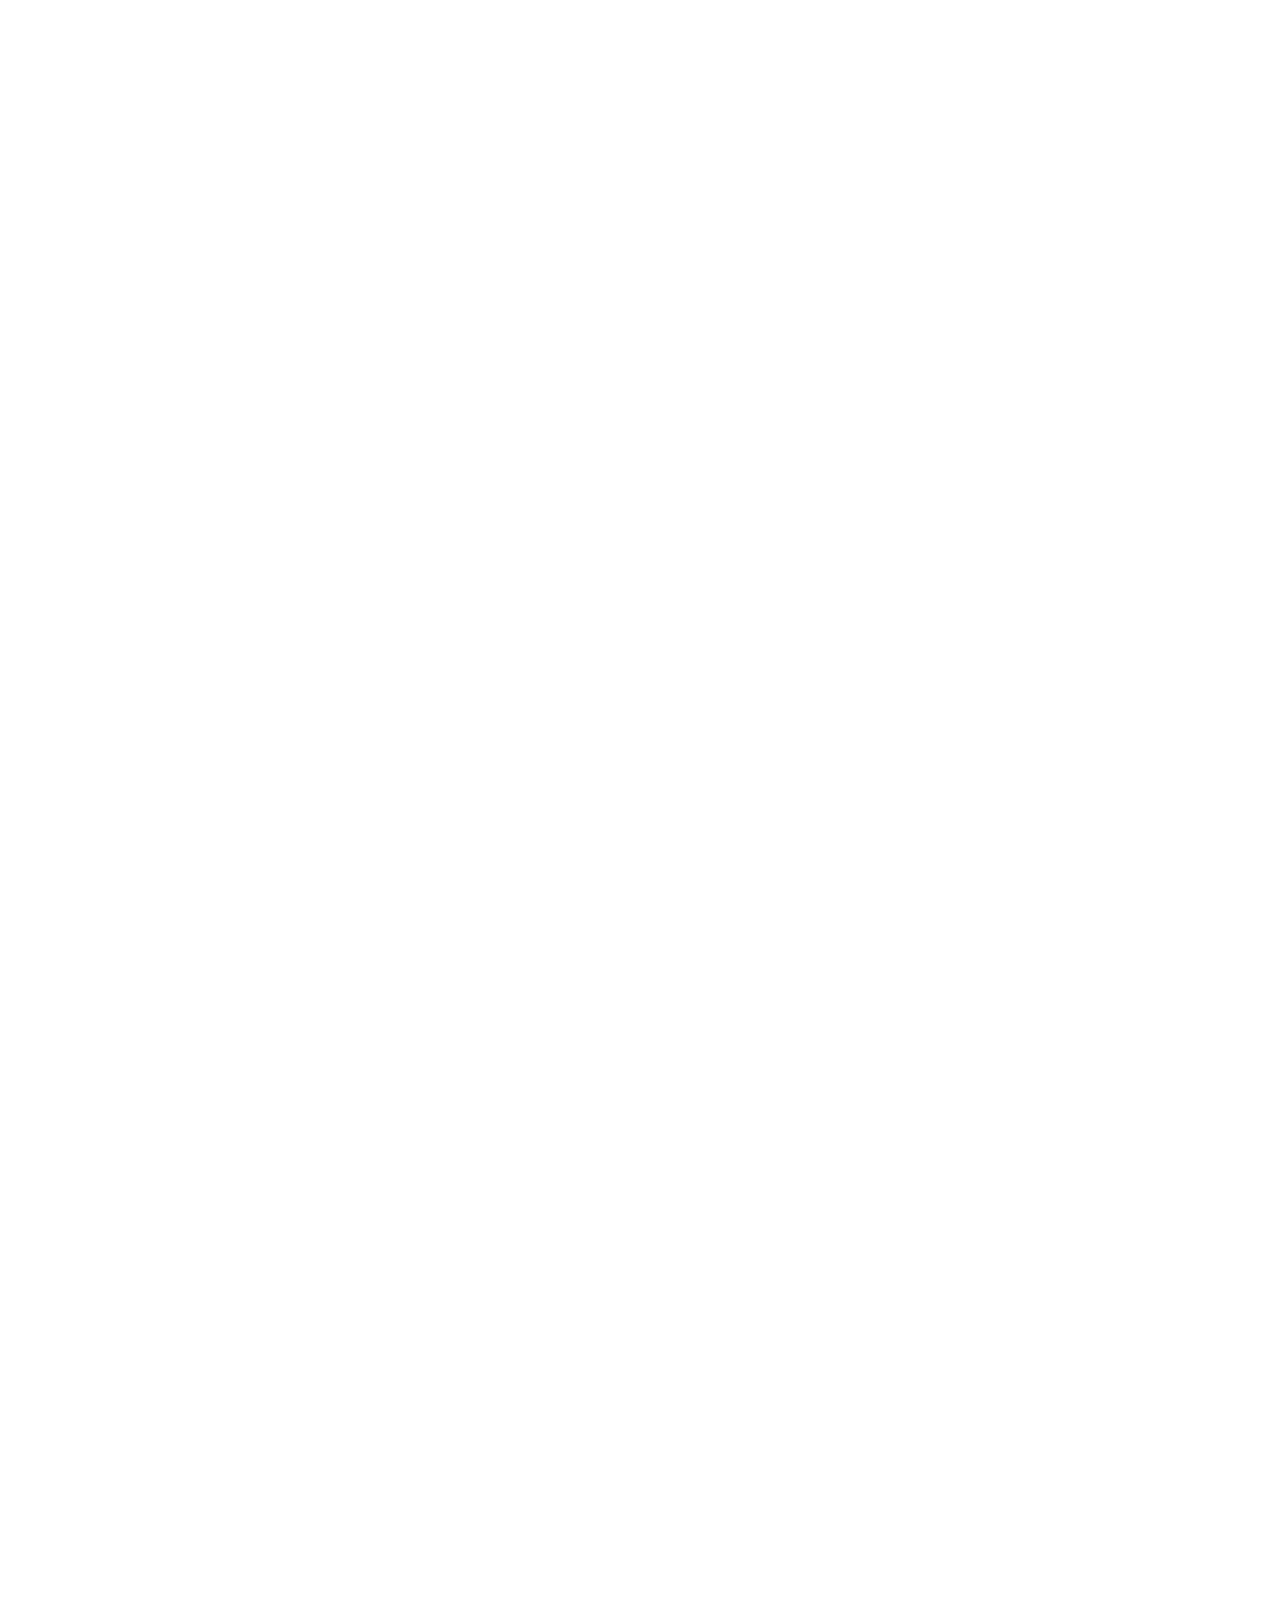
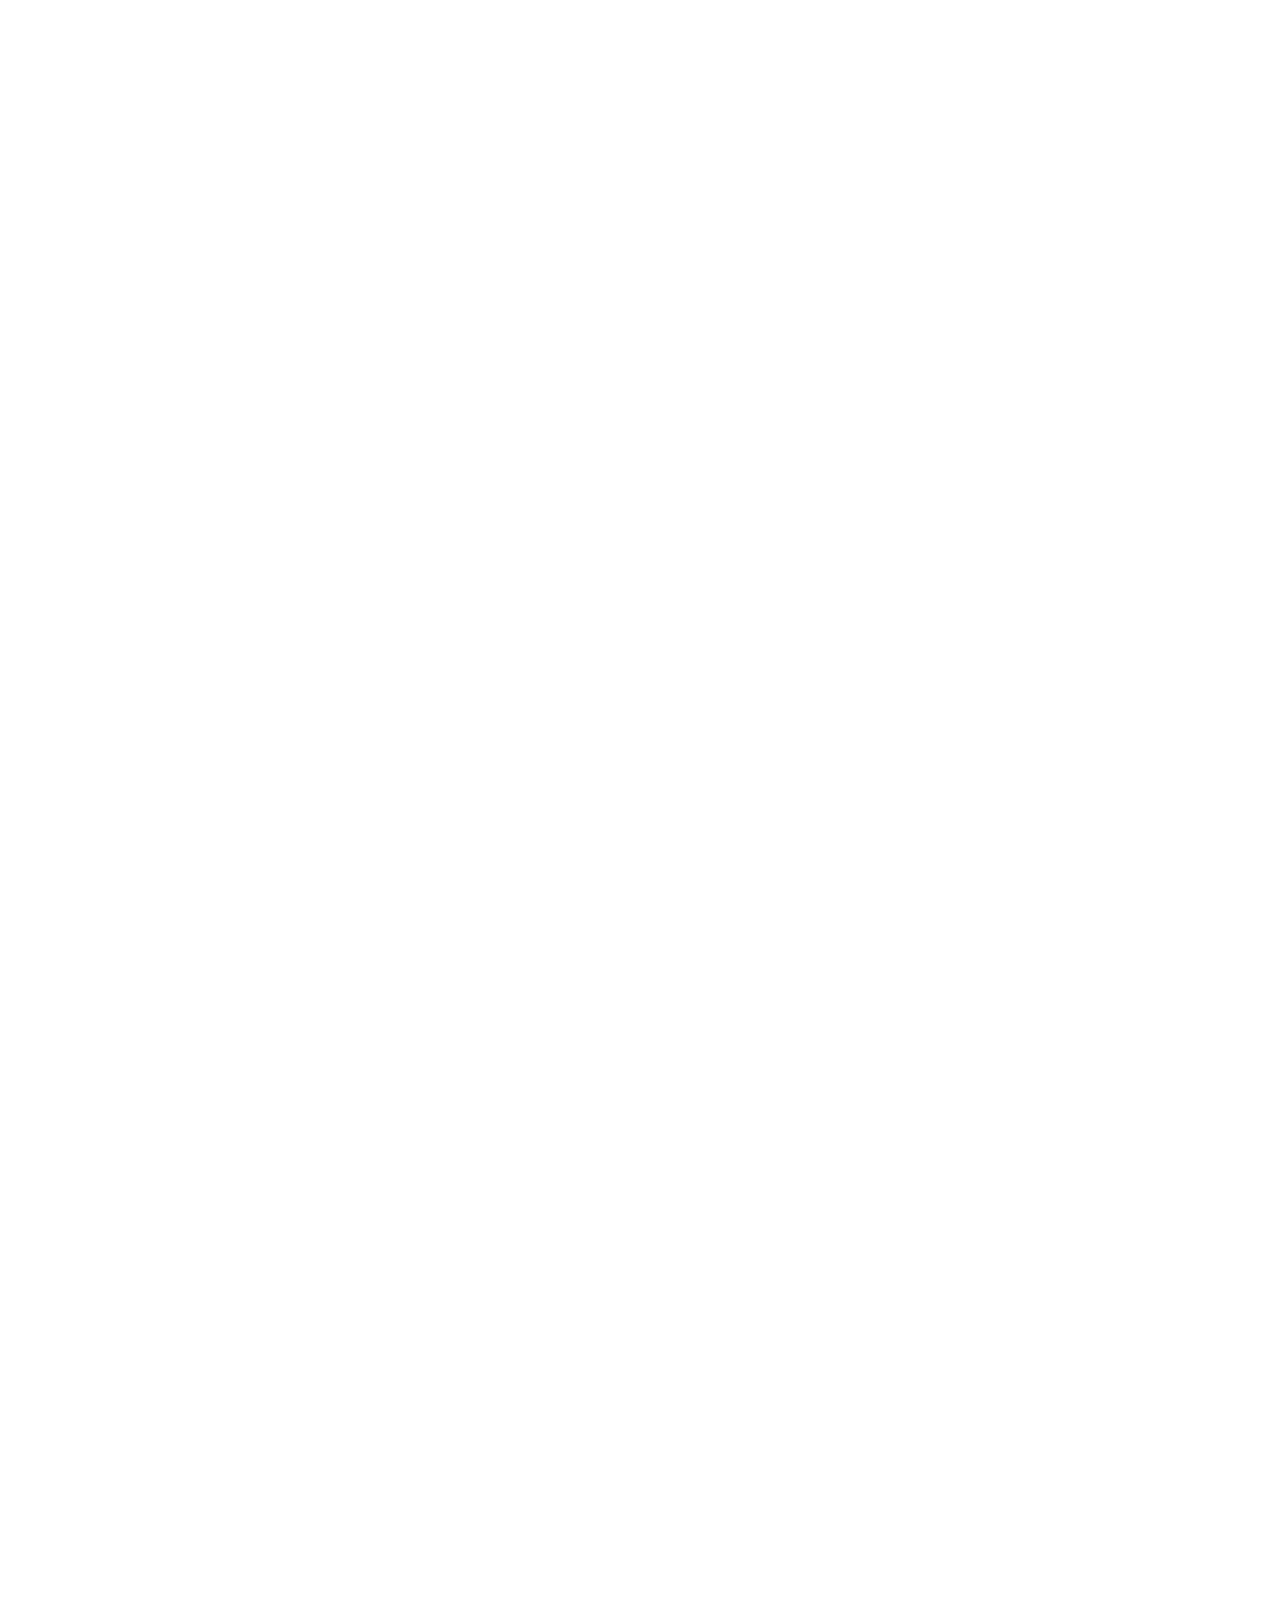
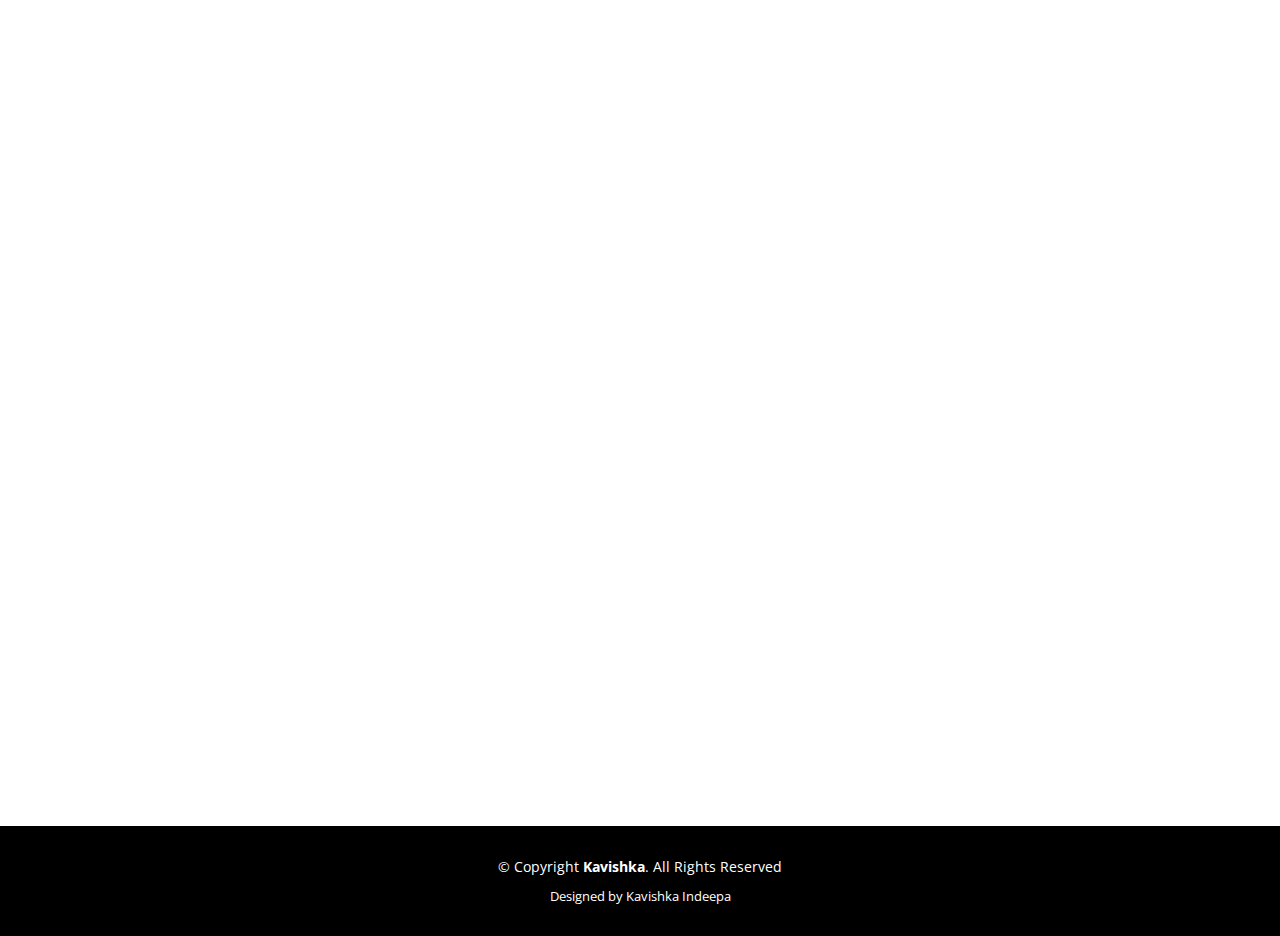
==== commit 4ee450fc: "Fornt end updated" ====
--- a/FrontEnd/index.html
+++ b/FrontEnd/index.html
@@ -40,7 +40,7 @@
             <ul>
                 <li><a class="nav-link scrollto active" href="#hero">Home</a></li>
                 <li><a class="nav-link scrollto" href="#about">About</a></li>
-                <li><a class="nav-link scrollto" href="#services">Services</a></li>
+                <li><a class="nav-link scrollto" href="#register">Register-customer</a></li>
                 <li><a class="nav-link scrollto " href="#portfolio">Portfolio</a></li>
                 <li><a class="nav-link scrollto" href="#team">Team</a></li>
                 <li><a class="nav-link scrollto" href="#contact">Contact</a></li>
@@ -142,80 +142,117 @@
     </section><!-- End Features Section -->
 
     <!-- ======= Services Section ======= -->
-    <section id="services" class="services">
+    <section id="register" class="Register-customer">
         <div class="container" data-aos="fade-up">
 
-            <div class="section-title">
-                <h2>Services</h2>
-                <p>Check our Services</p>
-            </div>
-
-            <div class="row">
-                <div class="col-lg-4 col-md-6 d-flex align-items-stretch" data-aos="zoom-in" data-aos-delay="100">
-                    <div class="icon-box">
-                        <div class="icon"><i class="bx bxl-dribbble"></i></div>
-                        <h4><a href="">Lorem Ipsum</a></h4>
-                        <p>Voluptatum deleniti atque corrupti quos dolores et quas molestias excepturi</p>
-                    </div>
-                </div>
-
-                <div class="col-lg-4 col-md-6 d-flex align-items-stretch mt-4 mt-md-0" data-aos="zoom-in" data-aos-delay="200">
-                    <div class="icon-box">
-                        <div class="icon"><i class="bx bx-file"></i></div>
-                        <h4><a href="">Sed ut perspiciatis</a></h4>
-                        <p>Duis aute irure dolor in reprehenderit in voluptate velit esse cillum dolore</p>
-                    </div>
-                </div>
-
-                <div class="col-lg-4 col-md-6 d-flex align-items-stretch mt-4 mt-lg-0" data-aos="zoom-in" data-aos-delay="300">
-                    <div class="icon-box">
-                        <div class="icon"><i class="bx bx-tachometer"></i></div>
-                        <h4><a href="">Magni Dolores</a></h4>
-                        <p>Excepteur sint occaecat cupidatat non proident, sunt in culpa qui officia</p>
-                    </div>
-                </div>
-
-                <div class="col-lg-4 col-md-6 d-flex align-items-stretch mt-4" data-aos="zoom-in" data-aos-delay="100">
-                    <div class="icon-box">
-                        <div class="icon"><i class="bx bx-world"></i></div>
-                        <h4><a href="">Nemo Enim</a></h4>
-                        <p>At vero eos et accusamus et iusto odio dignissimos ducimus qui blanditiis</p>
-                    </div>
-                </div>
-
-                <div class="col-lg-4 col-md-6 d-flex align-items-stretch mt-4" data-aos="zoom-in" data-aos-delay="200">
-                    <div class="icon-box">
-                        <div class="icon"><i class="bx bx-slideshow"></i></div>
-                        <h4><a href="">Dele cardo</a></h4>
-                        <p>Quis consequatur saepe eligendi voluptatem consequatur dolor consequuntur</p>
-                    </div>
-                </div>
-
-                <div class="col-lg-4 col-md-6 d-flex align-items-stretch mt-4" data-aos="zoom-in" data-aos-delay="300">
-                    <div class="icon-box">
-                        <div class="icon"><i class="bx bx-arch"></i></div>
-                        <h4><a href="">Divera don</a></h4>
-                        <p>Modi nostrum vel laborum. Porro fugit error sit minus sapiente sit aspernatur</p>
-                    </div>
-                </div>
+            <div class="section-header">
+                <h2>Register A Customer</h2>
+                <p>Register <span>Your Stay</span> With Us</p>
+            </div>
+
+            <div class="row g-0">
+
+                <div class="col-lg-3 register-img sectionBorder"
+                     data-aos="zoom-out" data-aos-delay="200"
+                     style="background-image: url(assets/img/cus-reg.png)"></div>
+
+                <div class="col-lg-8 d-flex align-items-center register-form-bg sectionBorder" id="regCus">
+                    <form action="customer" class="customer-form" data-aos="fade-up" data-aos-delay="100"
+                          id="customerForm"
+                          method="post" role="form">
+                        <div class="row gy-3">
+                            <div class="col-lg-6 col-md-8">
+                                <label class="form-label" for="user_Id">User Id</label>
+                                <input class="form-control" id="user_Id" name="user_Id" placeholder="C00-001" readonly
+                                       type="text">
+                                <span class="control-error"></span>
+                            </div>
+                            <div class="col-lg-6 col-md-8">
+                                <label class="form-label" for="firstName">First Name</label>
+                                <input class="form-control" id="firstName" name="firstName" placeholder="First Name"
+                                       type="text">
+                                <span class="control-error"></span>
+                            </div>
+                            <div class="col-lg-6 col-md-8">
+                                <label class="form-label" for="lastName">Last Name</label>
+                                <input class="form-control" id="lastName" name="lastName" placeholder="Last Name"
+                                       type="text">
+                                <span class="control-error"></span>
+                            </div>
+                            <div class="col-lg-6 col-md-8">
+                                <label class="form-label" for="contact_No">Contact Number</label>
+                                <input class="form-control" id="contact_No" name="contact_No"
+                                       placeholder="Contact Number"
+                                       type="text">
+                                <span class="control-error"></span>
+                            </div>
+                            <div class="col-lg-6 col-md-8">
+                                <label class="form-label" for="address">Address</label>
+                                <input class="form-control" id="address" name="address" placeholder="Address"
+                                       type="text">
+                                <span class="control-error"></span>
+                            </div>
+                            <div class="col-lg-6 col-md-8">
+                                <label class="form-label" for="email">Email</label>
+                                <input class="form-control" id="email" name="email" placeholder="Email Address"
+                                       type="text">
+                                <span class="control-error"></span>
+                            </div>
+                            <div class="col-lg-6 col-md-8">
+                                <label class="form-label" for="nic">NIC</label>
+                                <input class="form-control" id="nic" name="nic" placeholder="National ID" type="text">
+                                <span class="control-error"></span>
+                            </div>
+                            <div class="col-lg-6 col-md-8">
+                                <label class="form-label" for="license_No">License Id</label>
+                                <input class="form-control" id="license_No" name="license_No"
+                                       placeholder="Driving License"
+                                       type="text">
+                                <span class="control-error"></span>
+                            </div>
+                            <div class="col-lg-6 col-md-8">
+                                <label class="form-label" for="nic_Img">Upload NIC</label>
+                                <input class="form-control" id="nic_Img" name="nic_Img" type="file">
+                                <span class="control-error"></span>
+                            </div>
+                            <div class="col-lg-6 col-md-8">
+                                <label class="form-label" for="license_Img">Upload License </label>
+                                <input class="form-control" id="license_Img" name="license_Img" type="file">
+                                <span class="control-error"></span>
+                            </div>
+                            <div class="col-lg-6 col-md-8">
+                                <label class="form-label" for="role_Type">Role Type</label>
+                                <select class="form-control" id="role_Type" name="role_Type" style="height: 3.2em">
+                                    <option value="REGISTERED_USER">REGISTERED_USER</option>
+                                </select>
+                                <span class="control-error"></span>
+                            </div>
+                            <div class="col-lg-6 col-md-8">
+                                <label class="form-label" for="user_Name">User Name</label>
+                                <input class="form-control" id="user_Name" name="user_Name" placeholder="User Name"
+                                       type="text">
+                                <span class="control-error"></span>
+                            </div>
+                            <div class="col-lg-6 col-md-8">
+                                <label class="form-label" for="password">Password</label>
+                                <input class="form-control" id="password" name="password" placeholder="Enter Password"
+                                       type="password">
+                                <span class="control-error"></span>
+                            </div>
+                        </div>
+                        <div class="text-center">
+                            <button class="btn btn-success mt-3" id="btnSaveCustomer" type="button">REGISTER
+                            </button>
+                        </div>
+                    </form>
+                </div>
+
 
             </div>
 
         </div>
     </section><!-- End Services Section -->
 
-    <!-- ======= Cta Section ======= -->
-    <section id="cta" class="cta">
-        <div class="container" data-aos="zoom-in">
-
-            <div class="text-center">
-                <h3>Call To Action</h3>
-                <p> Duis aute irure dolor in reprehenderit in voluptate velit esse cillum dolore eu fugiat nulla pariatur. Excepteur sint occaecat cupidatat non proident, sunt in culpa qui officia deserunt mollit anim id est laborum.</p>
-                <a class="cta-btn" href="#">Call To Action</a>
-            </div>
-
-        </div>
-    </section><!-- End Cta Section -->
 
     <!-- ======= Portfolio Section ======= -->
     <section id="portfolio" class="portfolio">
@@ -564,7 +601,7 @@
                                 <input type="text" name="name" class="form-control" id="name" placeholder="Your Name" required>
                             </div>
                             <div class="col-md-6 form-group mt-3 mt-md-0">
-                                <input type="email" class="form-control" name="email" id="email" placeholder="Your Email" required>
+                                <input type="email" class="form-control" name="email" id="email1" placeholder="Your Email" required>
                             </div>
                         </div>
                         <div class="form-group mt-3">
@@ -592,74 +629,14 @@
 
 <!-- ======= Footer ======= -->
 <footer id="footer">
-    <div class="footer-top">
-        <div class="container">
-            <div class="row">
-
-                <div class="col-lg-3 col-md-6">
-                    <div class="footer-info">
-                        <h3>Gp<span>.</span></h3>
-                        <p>
-                            A108 Adam Street <br>
-                            NY 535022, USA<br><br>
-                            <strong>Phone:</strong> +1 5589 55488 55<br>
-                            <strong>Email:</strong> info@example.com<br>
-                        </p>
-                        <div class="social-links mt-3">
-                            <a href="#" class="twitter"><i class="bx bxl-twitter"></i></a>
-                            <a href="#" class="facebook"><i class="bx bxl-facebook"></i></a>
-                            <a href="#" class="instagram"><i class="bx bxl-instagram"></i></a>
-                            <a href="#" class="google-plus"><i class="bx bxl-skype"></i></a>
-                            <a href="#" class="linkedin"><i class="bx bxl-linkedin"></i></a>
-                        </div>
-                    </div>
-                </div>
-
-                <div class="col-lg-2 col-md-6 footer-links">
-                    <h4>Useful Links</h4>
-                    <ul>
-                        <li><i class="bx bx-chevron-right"></i> <a href="#">Home</a></li>
-                        <li><i class="bx bx-chevron-right"></i> <a href="#">About us</a></li>
-                        <li><i class="bx bx-chevron-right"></i> <a href="#">Services</a></li>
-                        <li><i class="bx bx-chevron-right"></i> <a href="#">Terms of service</a></li>
-                        <li><i class="bx bx-chevron-right"></i> <a href="#">Privacy policy</a></li>
-                    </ul>
-                </div>
-
-                <div class="col-lg-3 col-md-6 footer-links">
-                    <h4>Our Services</h4>
-                    <ul>
-                        <li><i class="bx bx-chevron-right"></i> <a href="#">Web Design</a></li>
-                        <li><i class="bx bx-chevron-right"></i> <a href="#">Web Development</a></li>
-                        <li><i class="bx bx-chevron-right"></i> <a href="#">Product Management</a></li>
-                        <li><i class="bx bx-chevron-right"></i> <a href="#">Marketing</a></li>
-                        <li><i class="bx bx-chevron-right"></i> <a href="#">Graphic Design</a></li>
-                    </ul>
-                </div>
-
-                <div class="col-lg-4 col-md-6 footer-newsletter">
-                    <h4>Our Newsletter</h4>
-                    <p>Tamen quem nulla quae legam multos aute sint culpa legam noster magna</p>
-                    <form action="" method="post">
-                        <input type="email" name="email"><input type="submit" value="Subscribe">
-                    </form>
-
-                </div>
-
-            </div>
-        </div>
-    </div>
 
     <div class="container">
         <div class="copyright">
-            &copy; Copyright <strong><span>Gp</span></strong>. All Rights Reserved
+            &copy; Copyright <strong><span>Kavishka</span></strong>. All Rights Reserved
         </div>
         <div class="credits">
-            <!-- All the links in the footer should remain intact. -->
-            <!-- You can delete the links only if you purchased the pro version. -->
-            <!-- Licensing information: https://bootstrapmade.com/license/ -->
-            <!-- Purchase the pro version with working PHP/AJAX contact form: https://bootstrapmade.com/gp-free-multipurpose-html-bootstrap-template/ -->
-            Designed by <a href="https://bootstrapmade.com/">BootstrapMade</a>
+
+            Designed by Kavishka Indeepa
         </div>
     </div>
 </footer><!-- End Footer -->
--- a/FrontEnd/assets/css/style.css
+++ b/FrontEnd/assets/css/style.css
@@ -646,62 +646,32 @@
 }
 
 /*--------------------------------------------------------------
-# Services
---------------------------------------------------------------*/
-.services .icon-box {
-  text-align: center;
-  border: 1px solid #ebebeb;
-  padding: 80px 20px;
-  transition: all ease-in-out 0.3s;
-  background: #fff;
-}
-
-.services .icon-box .icon {
-  margin: 0 auto;
-  width: 64px;
-  height: 64px;
-  background: #ffc451;
-  border-radius: 4px;
-  display: flex;
-  align-items: center;
-  justify-content: center;
-  margin-bottom: 20px;
-  transition: 0.3s;
-}
-
-.services .icon-box .icon i {
-  color: #151515;
-  font-size: 28px;
-  transition: ease-in-out 0.3s;
-}
-
-.services .icon-box h4 {
-  font-weight: 700;
-  margin-bottom: 15px;
-  font-size: 24px;
-}
-
-.services .icon-box h4 a {
-  color: #151515;
-  transition: ease-in-out 0.3s;
-}
-
-.services .icon-box h4 a:hover {
-  color: #ffc451;
-}
-
-.services .icon-box p {
-  line-height: 24px;
-  font-size: 14px;
-  margin-bottom: 0;
-}
-
-.services .icon-box:hover {
-  border-color: #fff;
-  box-shadow: 0px 0 25px 0 rgba(0, 0, 0, 0.1);
-  transform: translateY(-10px);
-}
-
+# Register Customer
+--------------------------------------------------------------*/
+
+
+.customer-form {
+  background-color: #a3a1a1;
+}
+
+.form-label {
+  color: white;
+  font-weight: bold;
+  font-family: "4u-Araliya-Spot     ";
+}
+
+.Register-customer .register-img {
+  min-height: 500px;
+  background-size: cover;
+  background-position: center;
+}
+
+.Register-customer .customer-form {
+  padding: 40px;
+  border-radius: 20px;
+  box-shadow: 0 0 30px rgb(116, 227, 255);
+
+}
 /*--------------------------------------------------------------
 # Cta
 --------------------------------------------------------------*/
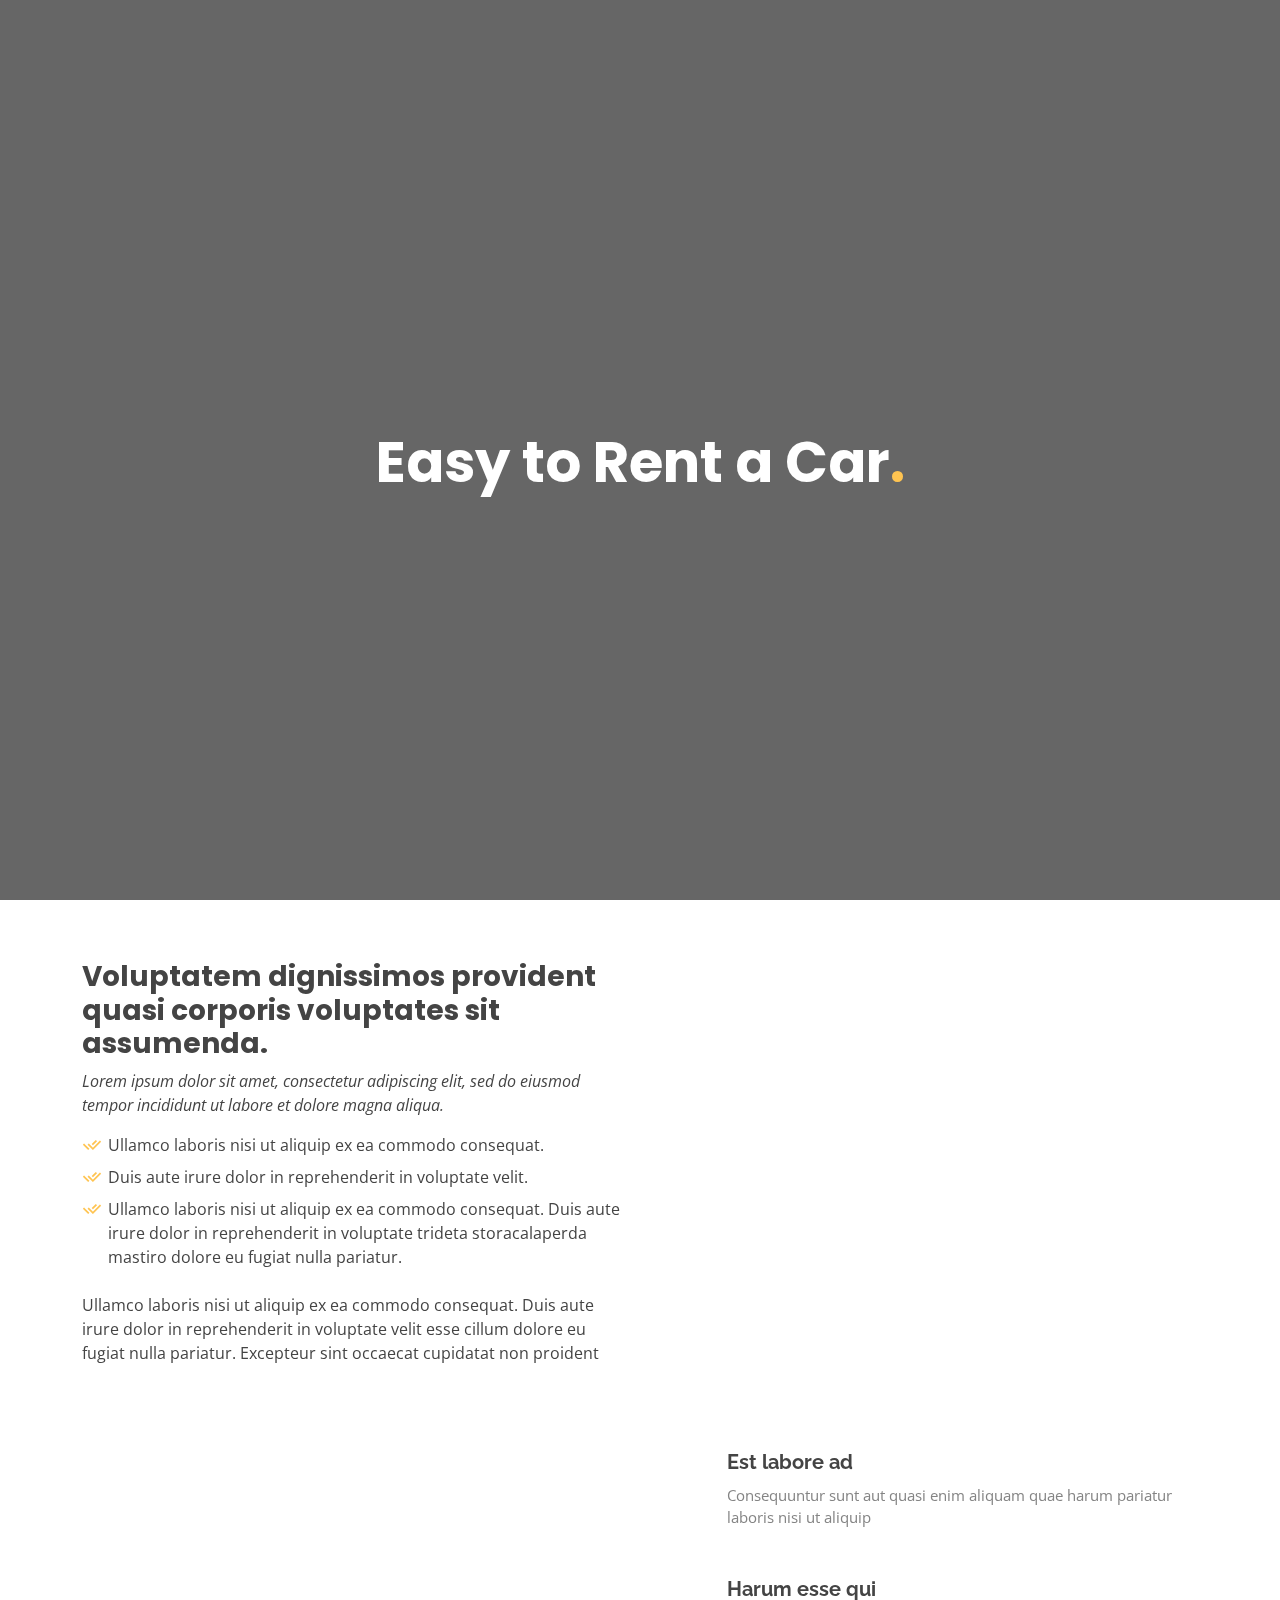
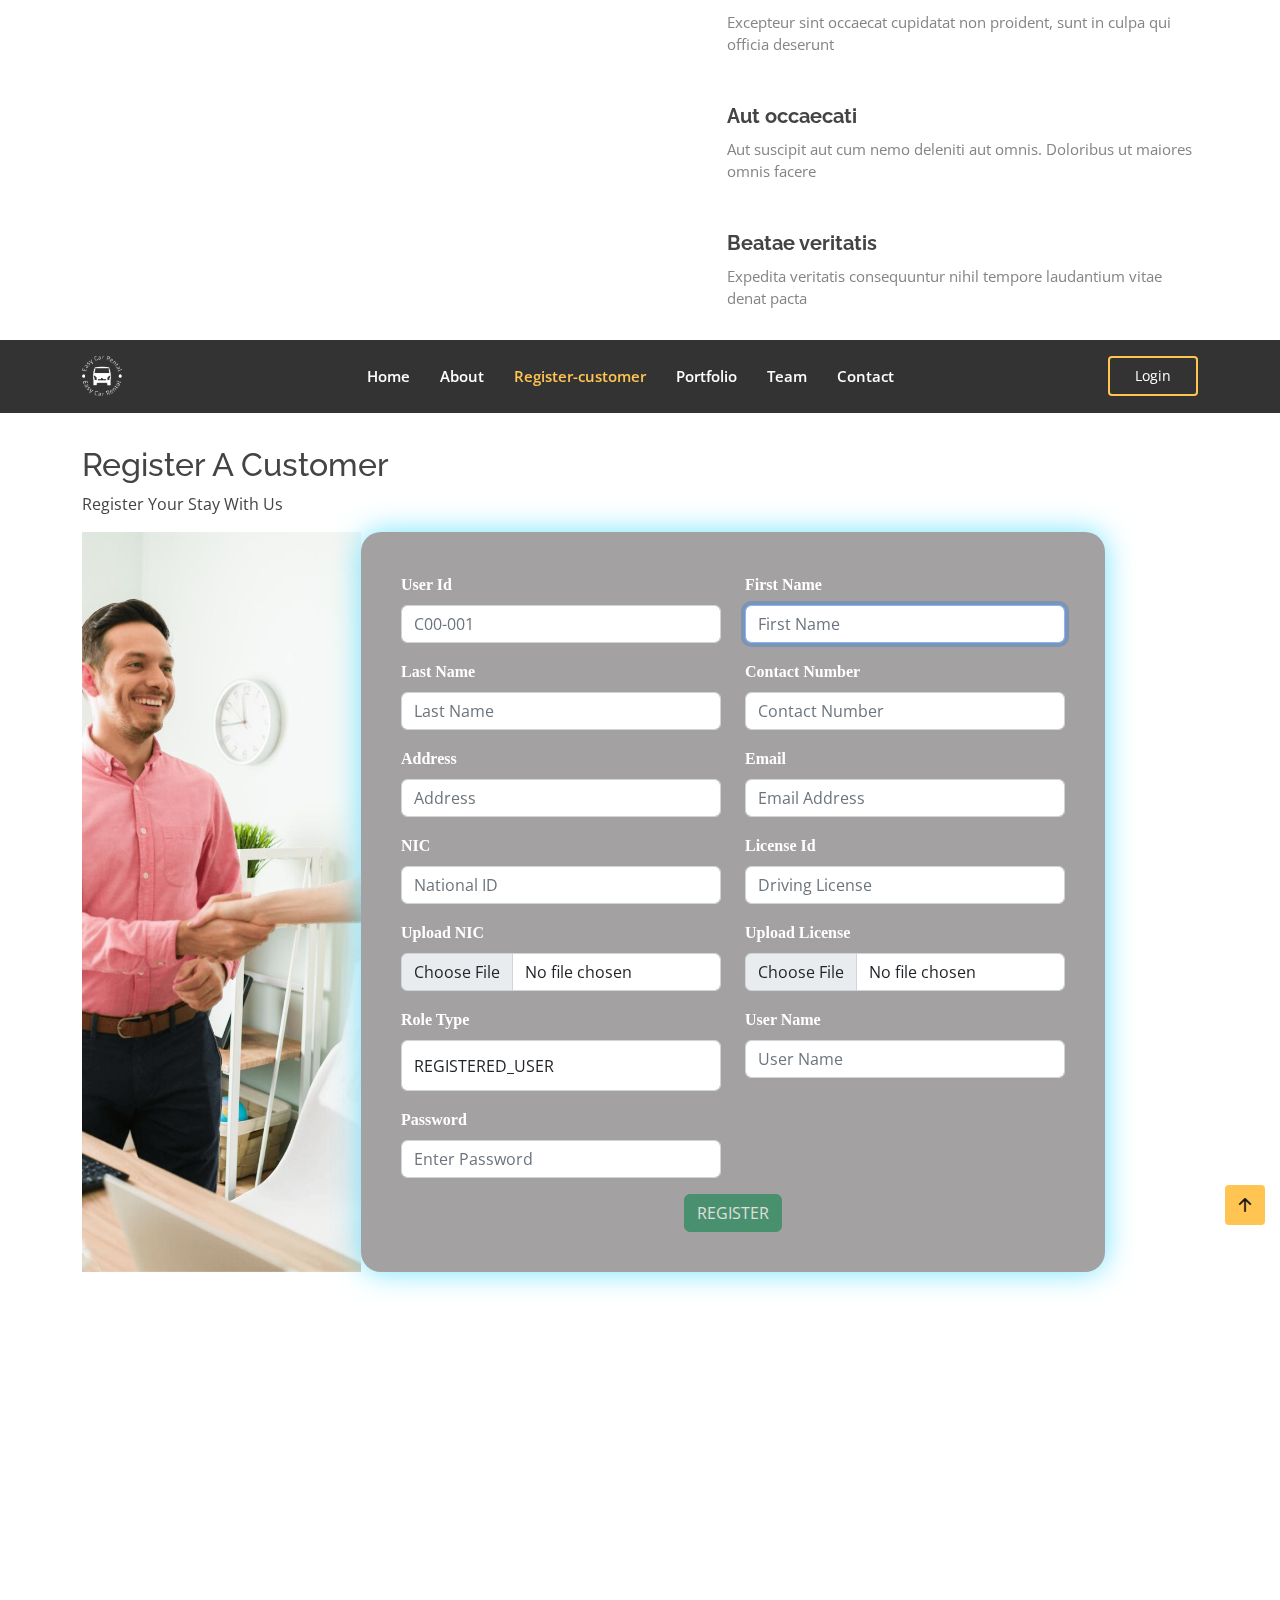
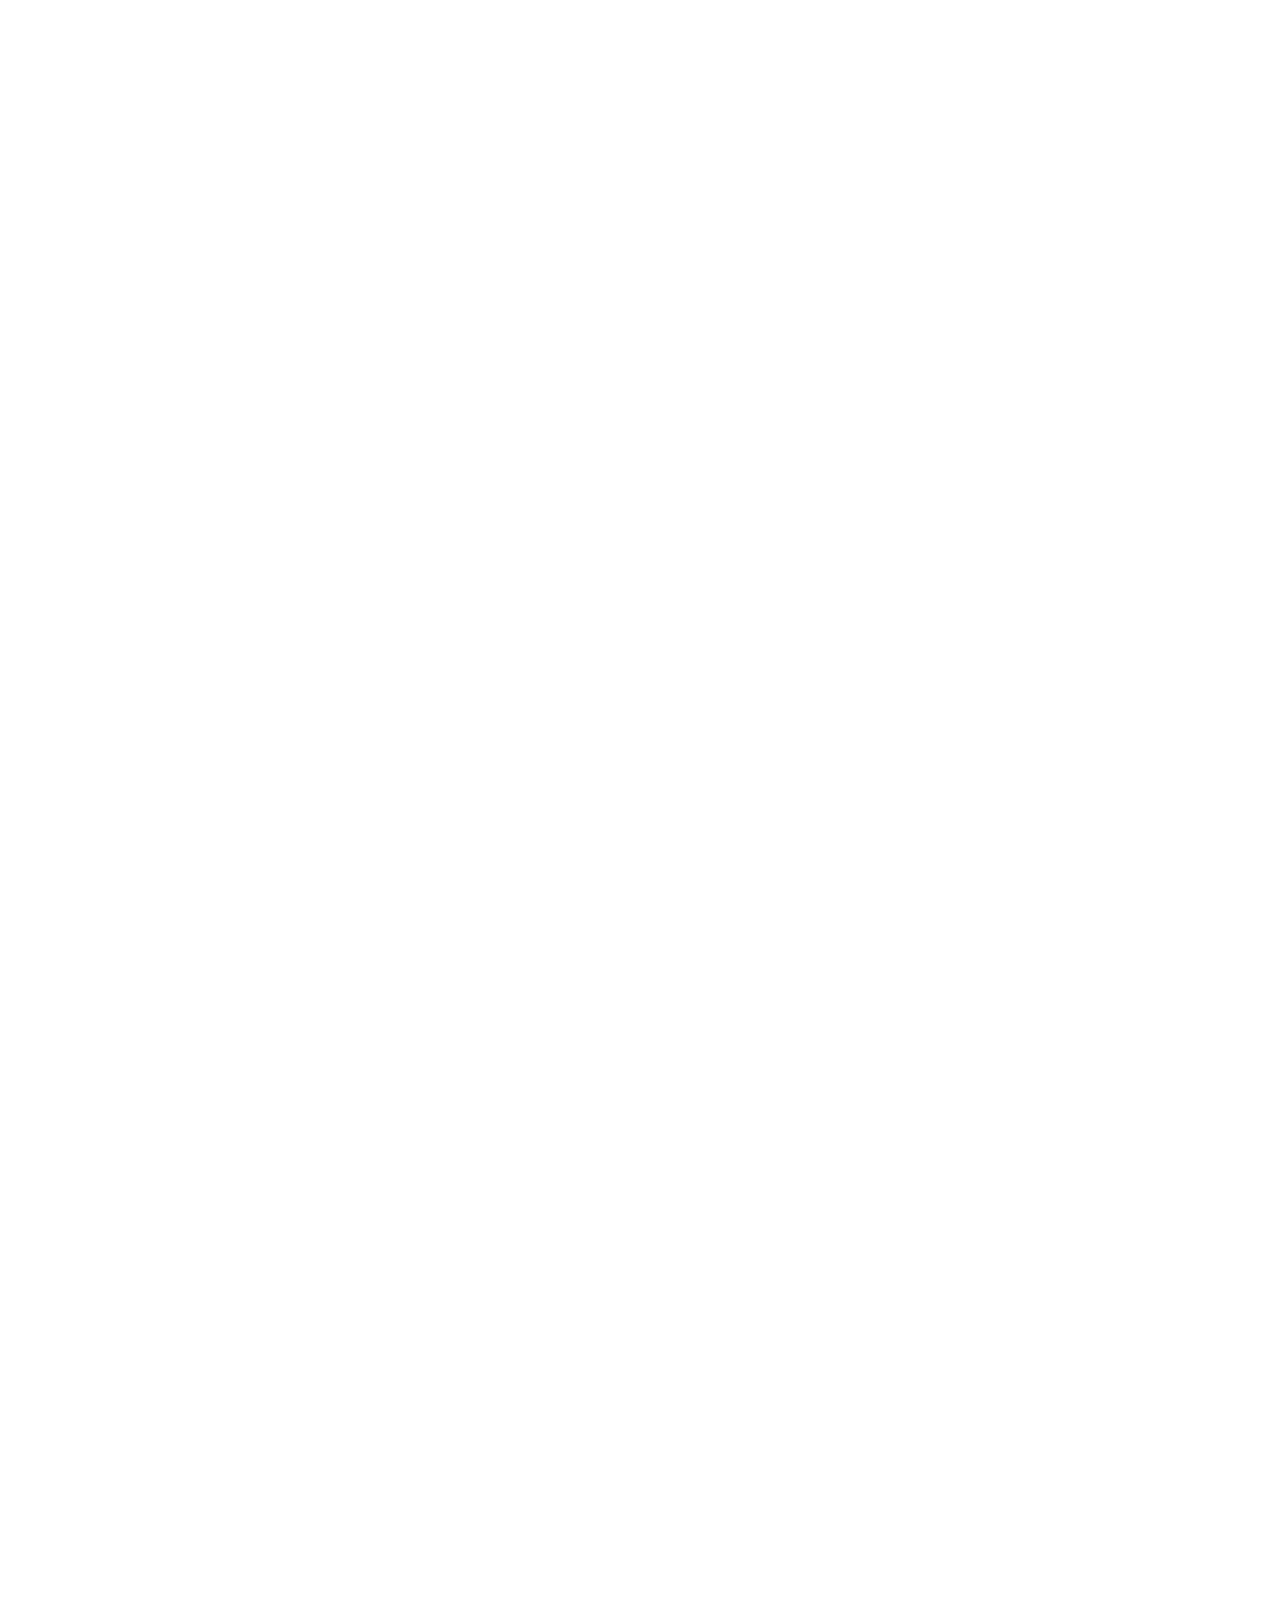
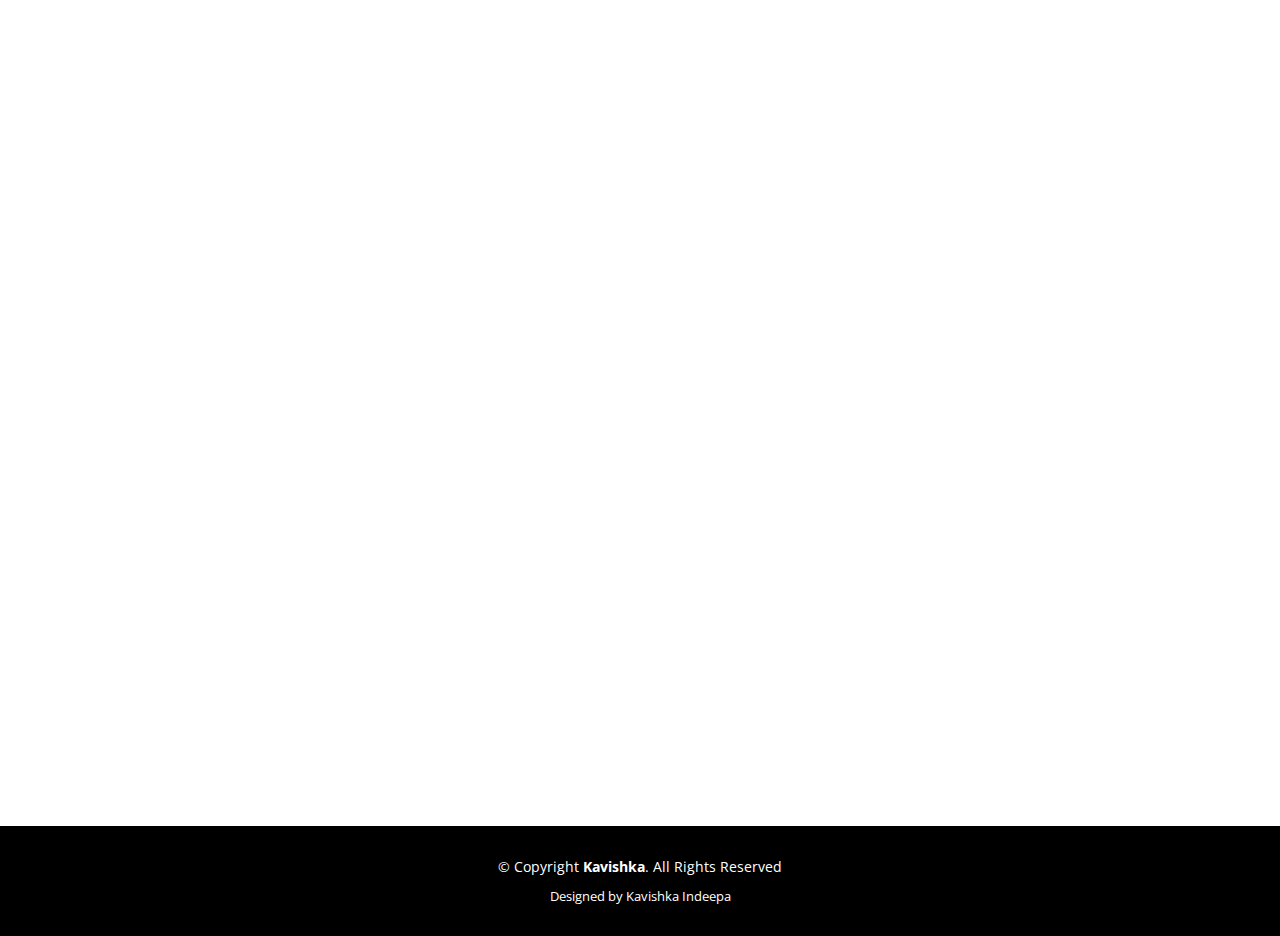
==== commit df3aa937: "Update Project" ====
--- a/FrontEnd/index.html
+++ b/FrontEnd/index.html
@@ -25,6 +25,9 @@
     <!-- Template Main CSS File -->
     <link href="assets/css/style.css" rel="stylesheet">
     <link rel="stylesheet" href="assets/vendor/fontawesome-free-6.4.0-web/css/all.css">
+
+
+
 </head>
 <body>
 
@@ -141,7 +144,7 @@
         </div>
     </section><!-- End Features Section -->
 
-    <!-- ======= Services Section ======= -->
+    <!-- ======= Register-customer Section ======= -->
     <section id="register" class="Register-customer">
         <div class="container" data-aos="fade-up">
 
@@ -251,7 +254,7 @@
             </div>
 
         </div>
-    </section><!-- End Services Section -->
+    </section><!-- End Register-customer Section -->
 
 
     <!-- ======= Portfolio Section ======= -->
@@ -651,7 +654,11 @@
 <script src="assets/vendor/isotope-layout/isotope.pkgd.min.js"></script>
 <script src="assets/vendor/swiper/swiper-bundle.min.js"></script>
 <script src="assets/vendor/php-email-form/validate.js"></script>
-
+<script src="assets/vendor/jQuery/jquery-3.6.1.min.js"></script>
+
+<script src="controller/Reg_UserController.js"></script>
+<script src="util/alert.js"></script>
+<script src="util/validation.js"></script>
 <!-- Template Main JS File -->
 <script src="assets/js/main.js"></script>
 </body>
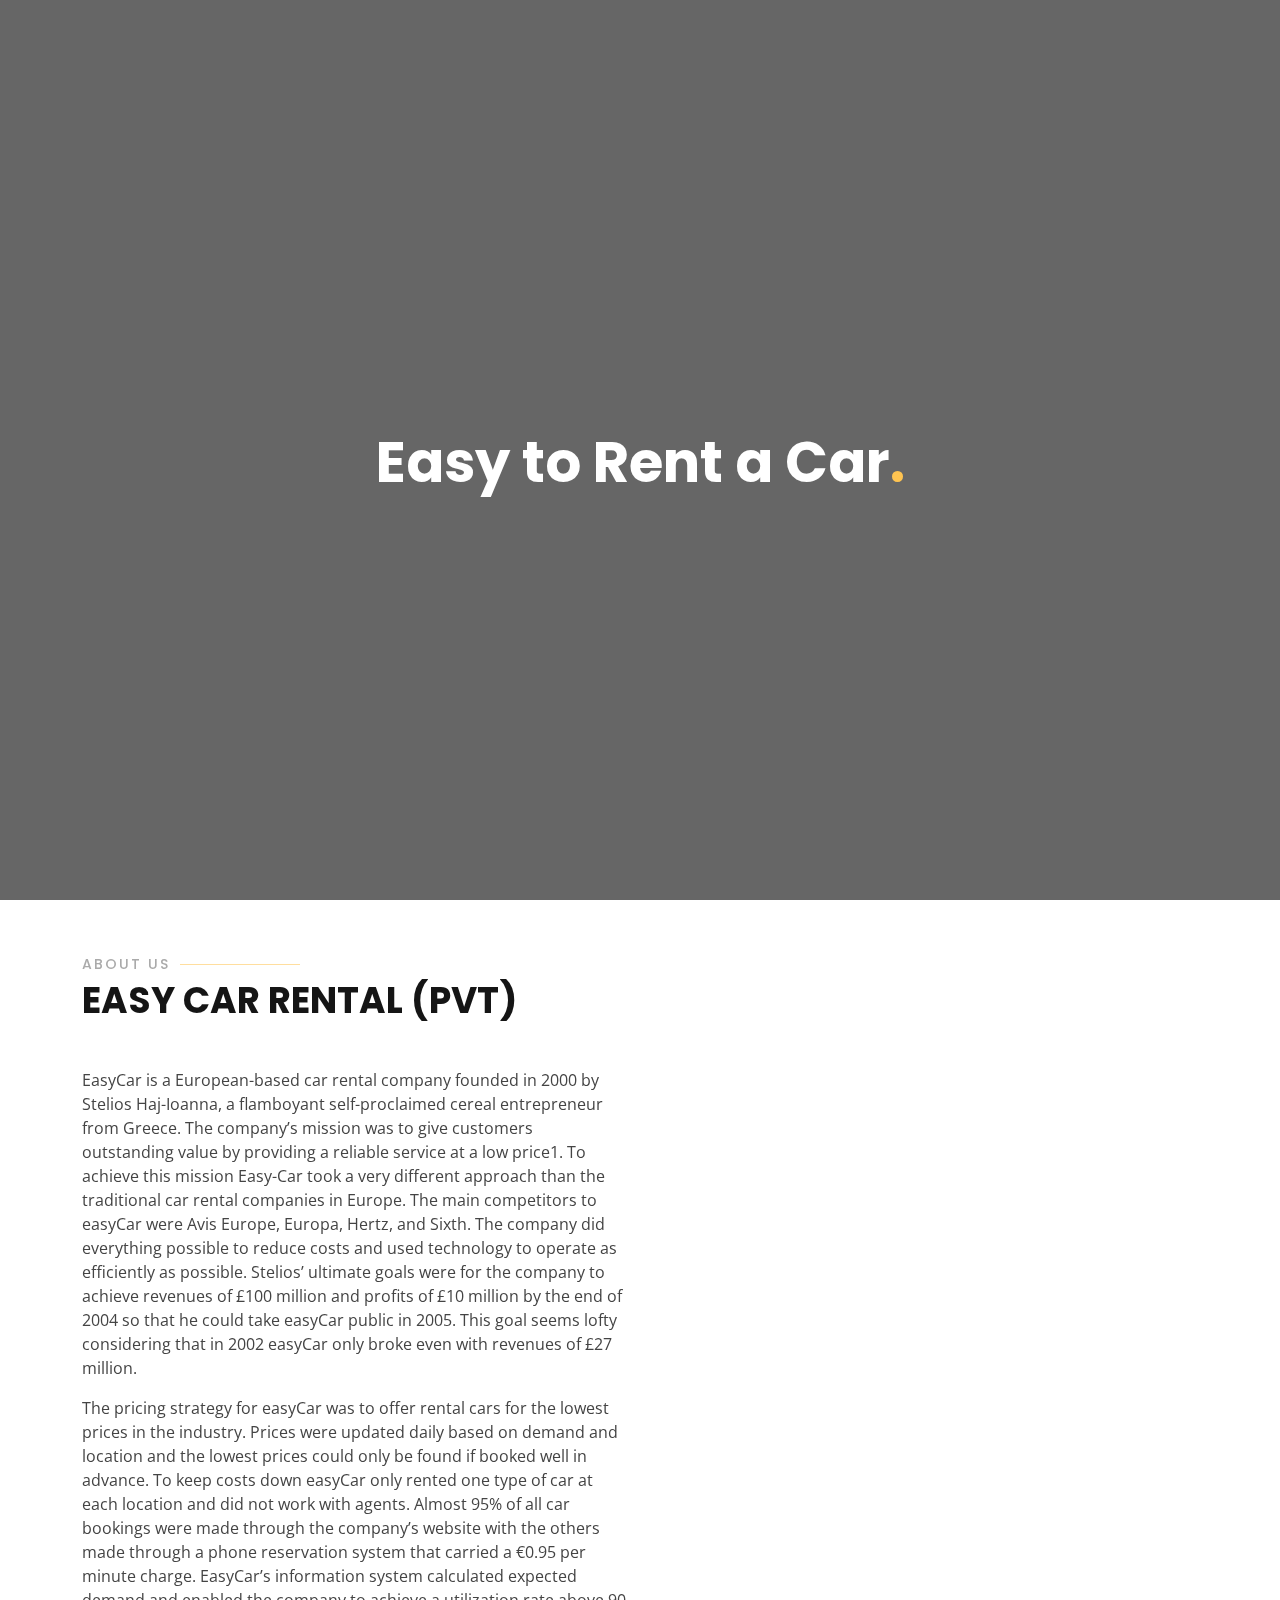
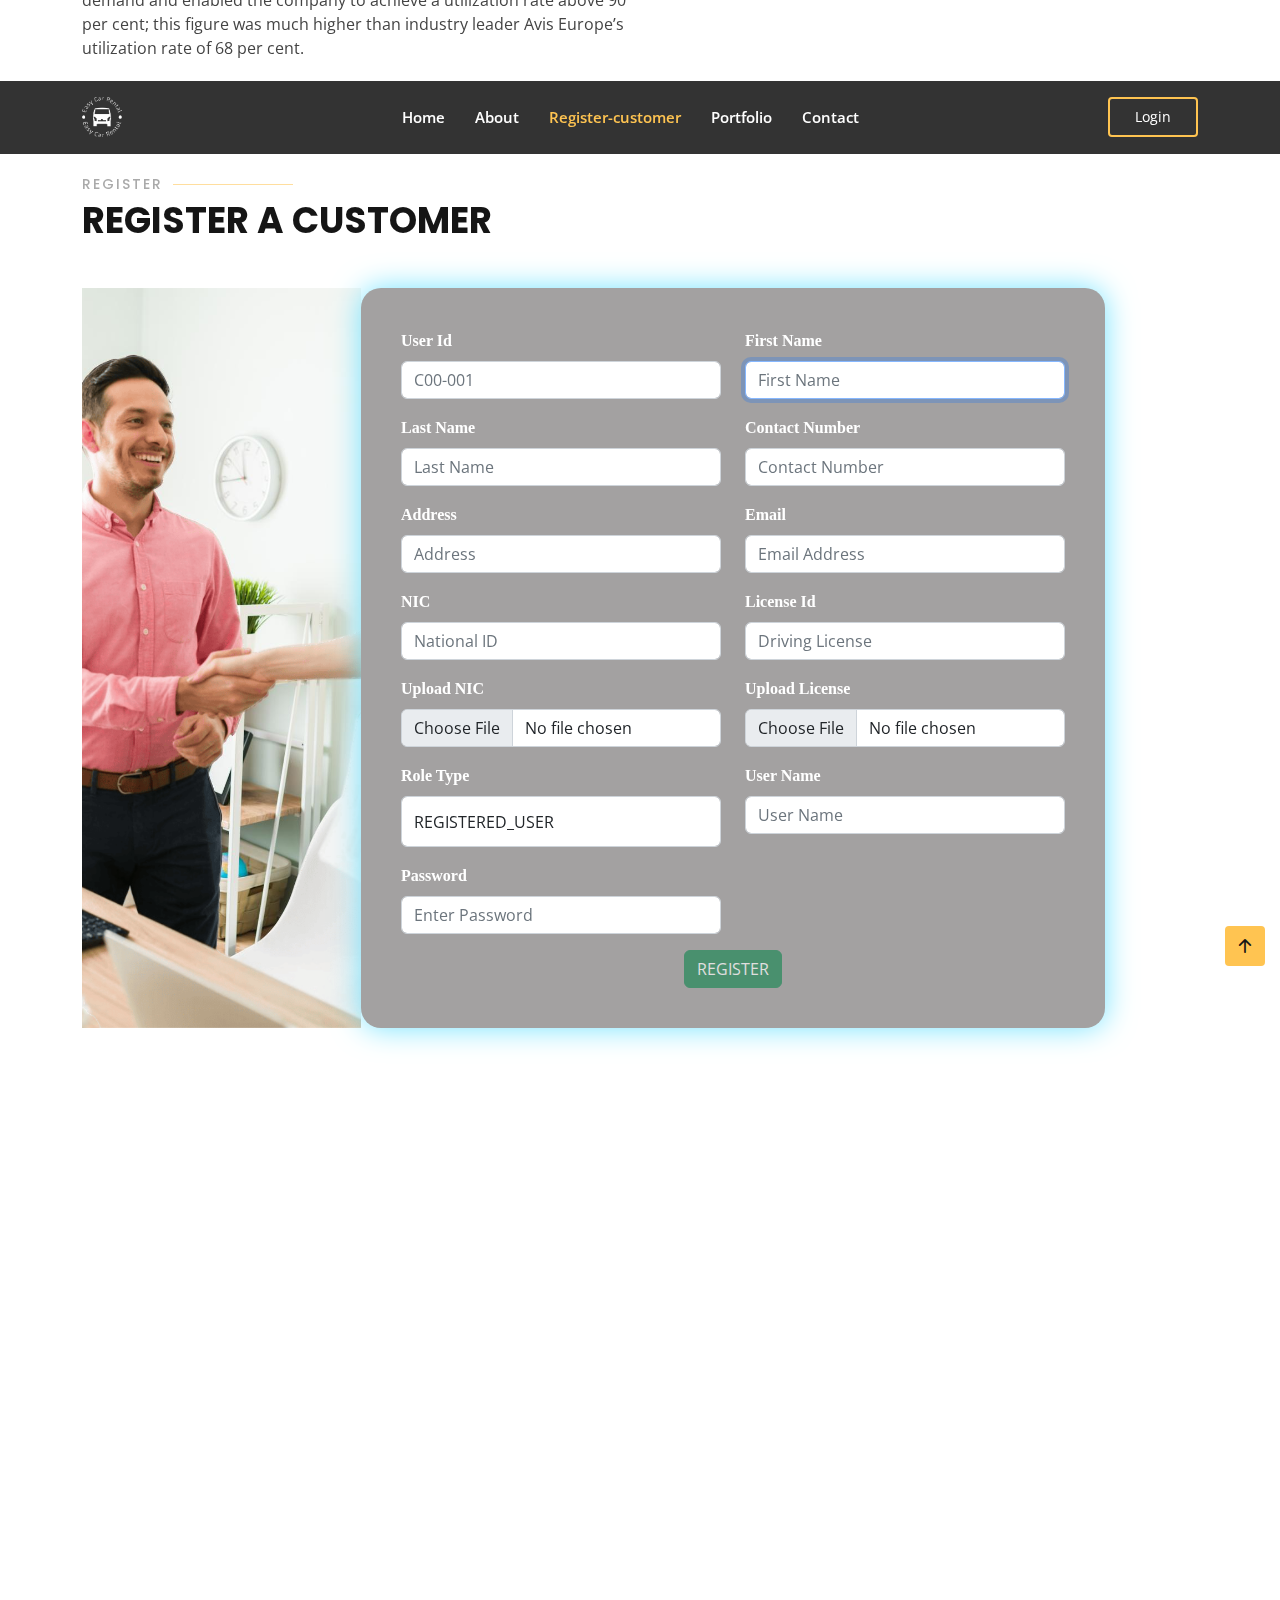
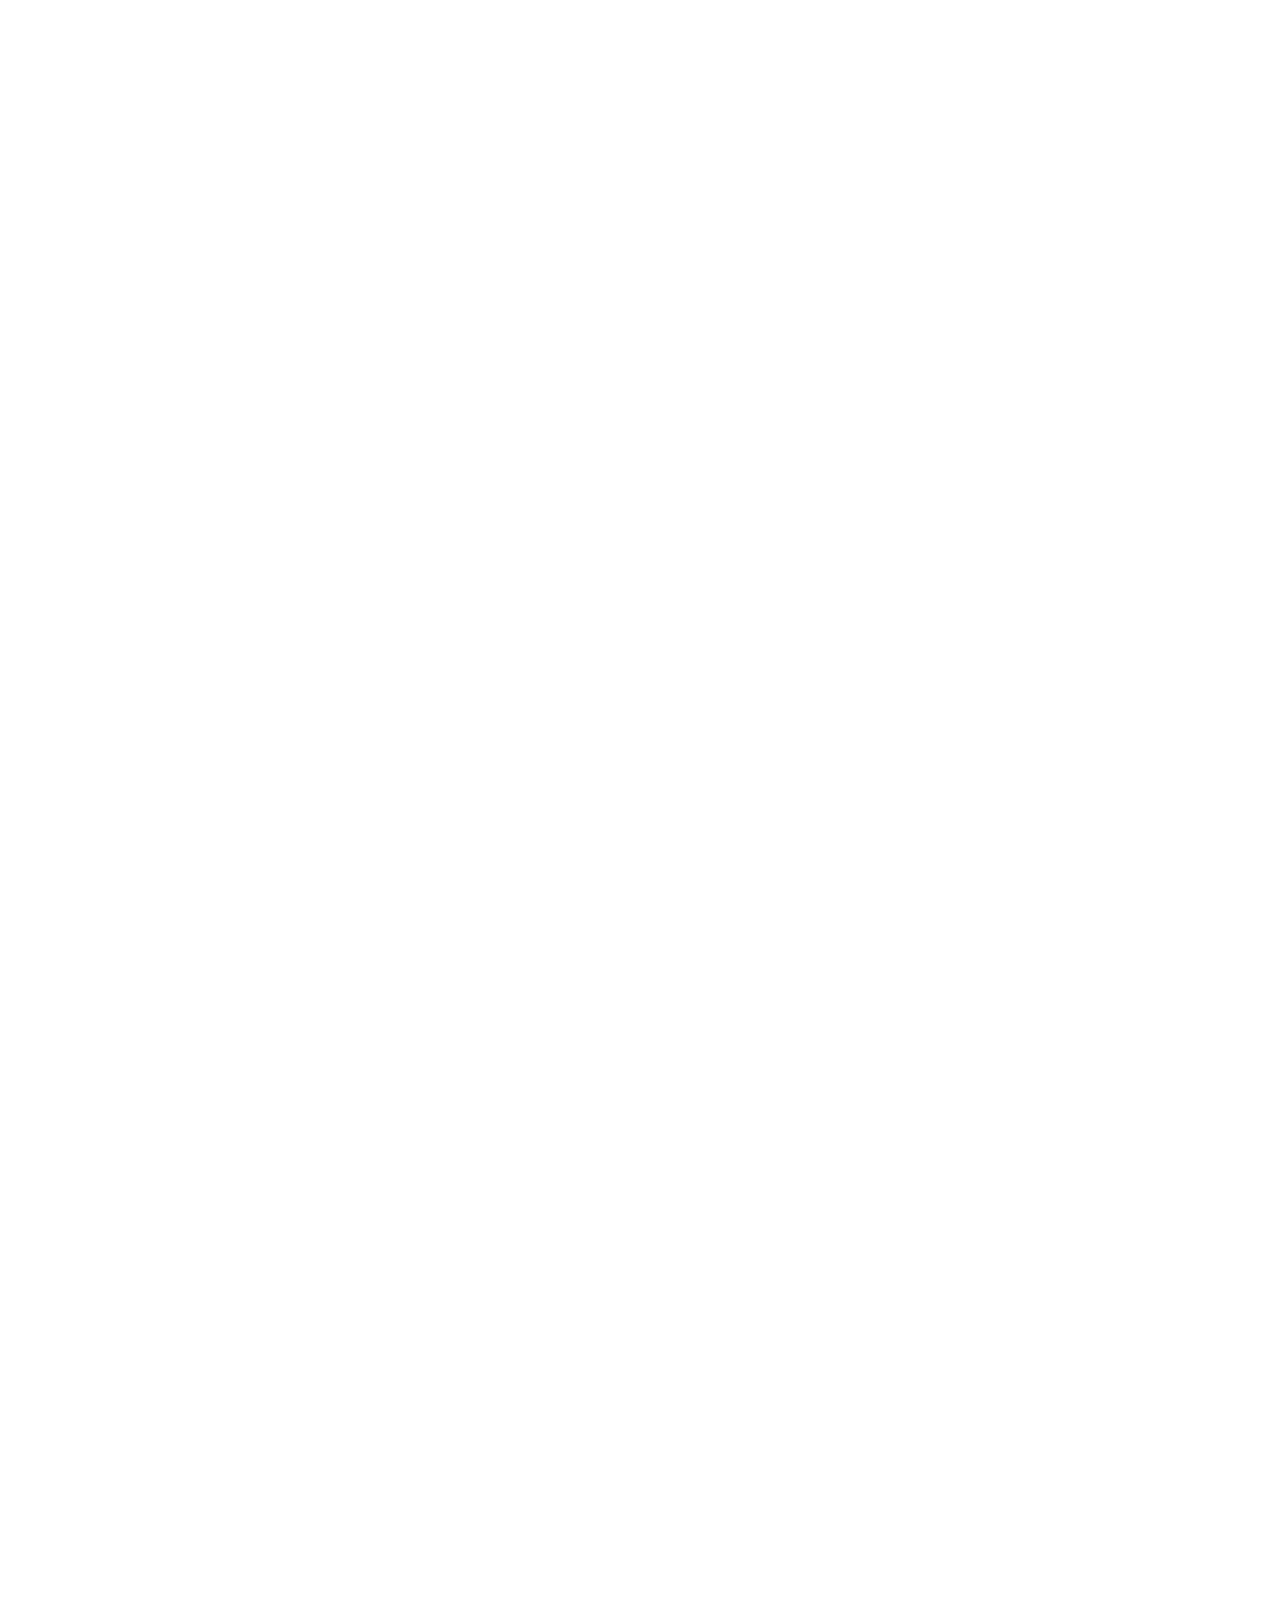
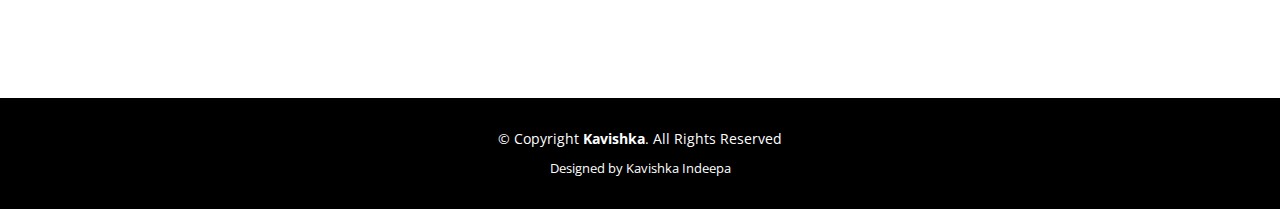
==== commit 47da07cd: "Update Contend" ====
--- a/FrontEnd/index.html
+++ b/FrontEnd/index.html
@@ -9,9 +9,9 @@
     <meta content="" name="keywords">
 
 
-
     <!-- Google Fonts -->
-    <link href="https://fonts.googleapis.com/css?family=Open+Sans:300,300i,400,400i,600,600i,700,700i|Raleway:300,300i,400,400i,500,500i,600,600i,700,700i|Poppins:300,300i,400,400i,500,500i,600,600i,700,700i" rel="stylesheet">
+    <link href="https://fonts.googleapis.com/css?family=Open+Sans:300,300i,400,400i,600,600i,700,700i|Raleway:300,300i,400,400i,500,500i,600,600i,700,700i|Poppins:300,300i,400,400i,500,500i,600,600i,700,700i"
+          rel="stylesheet">
 
     <!-- Vendor CSS Files -->
     <link href="assets/vendor/aos/aos.css" rel="stylesheet">
@@ -27,7 +27,6 @@
     <link rel="stylesheet" href="assets/vendor/fontawesome-free-6.4.0-web/css/all.css">
 
 
-
 </head>
 <body>
 
@@ -35,7 +34,9 @@
 <header id="header" class="fixed-top ">
     <div class="container d-flex align-items-center justify-content-lg-between">
 
-        <h1 class="logo me-auto me-lg-0"><a href="index.html"><img src="assets/img/logo/easy-car-rental-low-resolution-logo-white-on-transparent-background.png" alt=""></a></h1>
+        <h1 class="logo me-auto me-lg-0"><a href="index.html"><img
+                src="assets/img/logo/easy-car-rental-low-resolution-logo-white-on-transparent-background.png"
+                alt=""></a></h1>
         <!-- Uncomment below if you prefer to use an image logo -->
         <!-- <a href="index.html" class="logo me-auto me-lg-0"><img src="assets/img/logo.png" alt="" class="img-fluid"></a>-->
 
@@ -45,7 +46,6 @@
                 <li><a class="nav-link scrollto" href="#about">About</a></li>
                 <li><a class="nav-link scrollto" href="#register">Register-customer</a></li>
                 <li><a class="nav-link scrollto " href="#portfolio">Portfolio</a></li>
-                <li><a class="nav-link scrollto" href="#team">Team</a></li>
                 <li><a class="nav-link scrollto" href="#contact">Contact</a></li>
             </ul>
             <i class="bi bi-list mobile-nav-toggle"></i>
@@ -63,20 +63,19 @@
         <div class="row justify-content-center" data-aos="fade-up" data-aos-delay="150">
             <div class="col-xl-6 col-lg-8">
                 <h1>Easy to Rent a Car<span>.</span></h1>
-<!--                <h2>We are team of talented digital marketers</h2>-->
-<!--                <div class="HeroImg"></div>-->
+                <!--                <h2>We are team of talented digital marketers</h2>-->
+                <!--                <div class="HeroImg"></div>-->
             </div>
         </div>
 
         <div class="row gy-4 mt-5 justify-content-center" data-aos="zoom-in" data-aos-delay="250">
 
 
-
         </div>
 
 
     </div>
-</section><!-- End Hero -->
+</section>
 
 <main id="main">
 
@@ -84,73 +83,49 @@
     <section id="about" class="about">
         <div class="container" data-aos="fade-up">
 
+            <div class="section-title">
+                <h2>About Us</h2>
+                <p>Easy car rental (PVT)</p>
+            </div>
+
             <div class="row">
                 <div class="col-lg-6 order-1 order-lg-2" data-aos="fade-left" data-aos-delay="100">
-                    <img src="assets/img/about.jpg" class="img-fluid" alt="">
-                </div>
-                <div class="col-lg-6 pt-4 pt-lg-0 order-2 order-lg-1 content" data-aos="fade-right" data-aos-delay="100">
-                    <h3>Voluptatem dignissimos provident quasi corporis voluptates sit assumenda.</h3>
-                    <p class="fst-italic">
-                        Lorem ipsum dolor sit amet, consectetur adipiscing elit, sed do eiusmod tempor incididunt ut labore et dolore
-                        magna aliqua.
-                    </p>
-                    <ul>
-                        <li><i class="ri-check-double-line"></i> Ullamco laboris nisi ut aliquip ex ea commodo consequat.</li>
-                        <li><i class="ri-check-double-line"></i> Duis aute irure dolor in reprehenderit in voluptate velit.</li>
-                        <li><i class="ri-check-double-line"></i> Ullamco laboris nisi ut aliquip ex ea commodo consequat. Duis aute irure dolor in reprehenderit in voluptate trideta storacalaperda mastiro dolore eu fugiat nulla pariatur.</li>
-                    </ul>
-                    <p>
-                        Ullamco laboris nisi ut aliquip ex ea commodo consequat. Duis aute irure dolor in reprehenderit in voluptate
-                        velit esse cillum dolore eu fugiat nulla pariatur. Excepteur sint occaecat cupidatat non proident
-                    </p>
-                </div>
-            </div>
-
-        </div>
-    </section><!-- End About Section -->
-
-
-
-    <!-- ======= Features Section ======= -->
-    <section id="features" class="features">
-        <div class="container" data-aos="fade-up">
-
-            <div class="row">
-                <div class="image col-lg-6" style='background-image: url("assets/img/sports-car.jpg");' data-aos="fade-right"></div>
-                <div class="col-lg-6" data-aos="fade-left" data-aos-delay="100">
-                    <div class="icon-box mt-5 mt-lg-0" data-aos="zoom-in" data-aos-delay="150">
-                        <i class="bx bx-receipt"></i>
-                        <h4>Est labore ad</h4>
-                        <p>Consequuntur sunt aut quasi enim aliquam quae harum pariatur laboris nisi ut aliquip</p>
-                    </div>
-                    <div class="icon-box mt-5" data-aos="zoom-in" data-aos-delay="150">
-                        <i class="bx bx-cube-alt"></i>
-                        <h4>Harum esse qui</h4>
-                        <p>Excepteur sint occaecat cupidatat non proident, sunt in culpa qui officia deserunt</p>
-                    </div>
-                    <div class="icon-box mt-5" data-aos="zoom-in" data-aos-delay="150">
-                        <i class="bx bx-images"></i>
-                        <h4>Aut occaecati</h4>
-                        <p>Aut suscipit aut cum nemo deleniti aut omnis. Doloribus ut maiores omnis facere</p>
-                    </div>
-                    <div class="icon-box mt-5" data-aos="zoom-in" data-aos-delay="150">
-                        <i class="bx bx-shield"></i>
-                        <h4>Beatae veritatis</h4>
-                        <p>Expedita veritatis consequuntur nihil tempore laudantium vitae denat pacta</p>
-                    </div>
-                </div>
-            </div>
-
-        </div>
-    </section><!-- End Features Section -->
+                    <img src="assets/img/vintage-car.jpg" class="img-fluid" alt="">
+                </div>
+                <div class="col-lg-6 pt-4 pt-lg-0 order-2 order-lg-1 content" data-aos="fade-right"
+                     data-aos-delay="100">
+                    <p> EasyCar is a European-based car rental company founded in 2000 by Stelios Haj-Ioanna, a
+                        flamboyant self-proclaimed cereal entrepreneur from Greece. The company’s mission was to give
+                        customers outstanding value by providing a reliable service at a low price1. To achieve this
+                        mission Easy-Car took a very different approach than the traditional car rental companies in
+                        Europe. The main competitors to easyCar were Avis Europe, Europa, Hertz, and Sixth. The company
+                        did everything possible to reduce costs and used technology to operate as efficiently as
+                        possible. Stelios’ ultimate goals were for the company to achieve revenues of £100 million and
+                        profits of £10 million by the end of 2004 so that he could take easyCar public in 2005. This
+                        goal seems lofty considering that in 2002 easyCar only broke even with revenues of £27
+                        million.</p>
+                    <p>The pricing strategy for easyCar was to offer rental cars for the lowest prices in the industry.
+                        Prices were updated daily based on demand and location and the lowest prices could only be found
+                        if booked well in advance. To keep costs down easyCar only rented one type of car at each
+                        location and did not work with agents. Almost 95% of all car bookings were made through the
+                        company’s website with the others made through a phone reservation system that carried a €0.95
+                        per minute charge. EasyCar’s information system calculated expected demand and enabled the
+                        company to achieve a utilization rate above 90 per cent; this figure was much higher than
+                        industry leader Avis Europe’s utilization rate of 68 per cent. </p>
+                </div>
+            </div>
+
+        </div>
+    </section>
+
 
     <!-- ======= Register-customer Section ======= -->
     <section id="register" class="Register-customer">
         <div class="container" data-aos="fade-up">
 
-            <div class="section-header">
-                <h2>Register A Customer</h2>
-                <p>Register <span>Your Stay</span> With Us</p>
+            <div class="section-title">
+                <h2>Register</h2>
+                <p>Register A Customer</p>
             </div>
 
             <div class="row g-0">
@@ -254,7 +229,7 @@
             </div>
 
         </div>
-    </section><!-- End Register-customer Section -->
+    </section>
 
 
     <!-- ======= Portfolio Section ======= -->
@@ -283,11 +258,22 @@
                     <div class="portfolio-wrap">
                         <img src="assets/img/cars/alto-removebg-preview.png" class="img-fluid" alt="">
                         <div class="portfolio-info">
-<!--                            <h4>Car 1</h4>-->
+
                             <p>General</p>
                             <div class="portfolio-links">
-                                <a href="assets/img/cars/alto-removebg-preview.png" data-gallery="portfolioGallery" class="portfolio-lightbox" title="App 1"><i class="bx bx-plus"></i></a>
-<!--                                <a href="portfolio-details.html" title="More Details"><i class="bx bx-link"></i></a>-->
+                                <a href="assets/img/cars/alto-removebg-preview.png" data-gallery="portfolioGallery"
+                                   class="portfolio-lightbox" title="
+                                    <p><strong> Suzuki Alto </strong></p>
+                                    <p>* Transmission type : Manual</p>
+
+                                    <p>* Daily rate : Rs.2500.00</p>
+                                    <p>* Monthly rate : Rs.64350.00</p>
+
+                                    <p>* extra KM for day : rs.30.00</p>
+                                    <p>* Color : White</p>
+                                    <p>* Available Cars : 7</p>
+                                "><i class="bx bx-plus"></i></a>
+
                             </div>
                         </div>
                     </div>
@@ -297,11 +283,19 @@
                     <div class="portfolio-wrap">
                         <img src="assets/img/cars/Suzuki_Alto_k10.png" class="img-fluid" alt="">
                         <div class="portfolio-info">
-<!--                            <h4>Web 3</h4>-->
+
                             <p>General</p>
                             <div class="portfolio-links">
-                                <a href="assets/img/cars/Suzuki_Alto_k10.png" data-gallery="portfolioGallery" class="portfolio-lightbox" title="Web 3"><i class="bx bx-plus"></i></a>
-<!--                                <a href="portfolio-details.html" title="More Details"><i class="bx bx-link"></i></a>-->
+                                <a href="assets/img/cars/Suzuki_Alto_k10.png" data-gallery="portfolioGallery"
+                                   class="portfolio-lightbox" title=" <p><strong> Suzuki Alto K10 </strong></p>
+                        <p>* Transmission type : Auto</p>
+
+                        <p>* Daily rate : Rs.3000.00</p>
+                        <p>* Monthly rate : Rs.71390.00</p>
+
+                        <p>* extra KM : rs.35.00</p>
+                        <p>* Color : Silva</p>
+                        <p>* Available Cars : 8</p>"><i class="bx bx-plus"></i></a>
                             </div>
                         </div>
                     </div>
@@ -311,11 +305,19 @@
                     <div class="portfolio-wrap">
                         <img src="assets/img/cars/Suzuki%20Celerio.png" class="img-fluid" alt="">
                         <div class="portfolio-info">
-<!--                            <h4>App 2</h4>-->
+
                             <p>General</p>
                             <div class="portfolio-links">
-                                <a href="assets/img/cars/Suzuki%20Celerio.png" data-gallery="portfolioGallery" class="portfolio-lightbox" title="App 2"><i class="bx bx-plus"></i></a>
-<!--                                <a href="pages/portfolio-details.html" title="More Details"><i class="bx bx-link"></i></a>-->
+                                <a href="assets/img/cars/Suzuki%20Celerio.png" data-gallery="portfolioGallery"
+                                   class="portfolio-lightbox" title=" <p><strong> Suzuki Celerio </strong></p>
+                        <p>* Transmission type : Auto</p>
+
+                        <p>* Daily rate : Rs.3300.00</p>
+                        <p>* Monthly rate : Rs.77220.00</p>
+
+                        <p>* extra KM : rs.35.00</p>
+                        <p>* Color : White</p>
+                        <p>* Available Cars : 5</p>"><i class="bx bx-plus"></i></a>
                             </div>
                         </div>
                     </div>
@@ -323,13 +325,22 @@
 
                 <div class="col-lg-4 col-md-6 portfolio-item filter-app">
                     <div class="portfolio-wrap">
-                        <img src="assets/img/cars/Perodua__Daihatsu_-removebg-preview.png" alt="San Francisco" class="img-fluid" alt="">
-                        <div class="portfolio-info">
-<!--                            <h4>Card 2</h4>-->
+                        <img src="assets/img/cars/Perodua__Daihatsu_-removebg-preview.png" alt="San Francisco"
+                             class="img-fluid" alt="">
+                        <div class="portfolio-info">
                             <p>General</p>
                             <div class="portfolio-links">
-                                <a href="assets/img/cars/Perodua__Daihatsu_-removebg-preview.png" alt="San Francisco" data-gallery="portfolioGallery" class="portfolio-lightbox" title="Card 2"><i class="bx bx-plus"></i></a>
-<!--                                <a href="portfolio-details.html" title="More Details"><i class="bx bx-link"></i></a>-->
+                                <a href="assets/img/cars/Perodua__Daihatsu_-removebg-preview.png" alt="San Francisco"
+                                   data-gallery="portfolioGallery" class="portfolio-lightbox" title="<p><strong> Perodua (Daihatsu) </strong></p>
+                        <p>* Transmission type : Auto</p>
+
+                        <p>* Daily rate : Rs.3800.00</p>
+                        <p>* Monthly rate : Rs.90200.00</p>
+
+                        <p>* extra KM : rs.80.00</p>
+                        <p>* Color : Red</p>
+                        <p>* Available Cars : 2</p>"><i
+                                        class="bx bx-plus"></i></a>
                             </div>
                         </div>
                     </div>
@@ -339,11 +350,18 @@
                     <div class="portfolio-wrap">
                         <img src="assets/img/cars/aqua-removebg-preview.png" class="img-fluid" alt="">
                         <div class="portfolio-info">
-<!--                            <h4>Web 2</h4>-->
                             <p>General</p>
                             <div class="portfolio-links">
-                                <a href="assets/img/cars/aqua-removebg-preview.png" data-gallery="portfolioGallery" class="portfolio-lightbox" title="Web 2"><i class="bx bx-plus"></i></a>
-<!--                                <a href="portfolio-details.html" title="More Details"><i class="bx bx-link"></i></a>-->
+                                <a href="assets/img/cars/aqua-removebg-preview.png" data-gallery="portfolioGallery"
+                                   class="portfolio-lightbox" title="<p><strong> Toyota Aqua </strong></p>
+                        <p>* Transmission type : Auto</p>
+
+                        <p>* Daily rate : Rs.5000.00</p>
+                        <p>* Monthly rate : Rs.110330.00</p>
+
+                        <p>* extra KM : rs.49.00</p>
+                        <p>* Color : Silver</p>
+                        <p>* Available Cars : 8</p>"><i class="bx bx-plus"></i></a>
                             </div>
                         </div>
                     </div>
@@ -353,11 +371,18 @@
                     <div class="portfolio-wrap">
                         <img src="assets/img/cars/toyota_corolla.png" class="img-fluid" alt="">
                         <div class="portfolio-info">
-<!--                            <h4>App 3</h4>-->
                             <p>General</p>
                             <div class="portfolio-links">
-                                <a href="assets/img/cars/toyota_corolla.png" data-gallery="portfolioGallery" class="portfolio-lightbox" title="App 3"><i class="bx bx-plus"></i></a>
-<!--                                <a href="portfolio-details.html" title="More Details"><i class="bx bx-link"></i></a>-->
+                                <a href="assets/img/cars/toyota_corolla.png" data-gallery="portfolioGallery"
+                                   class="portfolio-lightbox" title="<p><strong> TOYOTA Corolla </strong></p>
+                        <p>* Transmission type : Manual</p>
+
+                        <p>* Daily rate : Rs.5000.00</p>
+                        <p>* Monthly rate : Rs.110330.00</p>
+
+                        <p>* extra KM : rs.49.00</p>
+                        <p>* Color : White</p>
+                        <p>* Available Cars : 8</p>"><i class="bx bx-plus"></i></a>
                             </div>
                         </div>
                     </div>
@@ -367,11 +392,18 @@
                     <div class="portfolio-wrap">
                         <img src="assets/img/cars/toyota_corolla.png" class="img-fluid" alt="">
                         <div class="portfolio-info">
-<!--                            <h4>Card 1</h4>-->
                             <p>Premium</p>
                             <div class="portfolio-links">
-                                <a href="assets/img/cars/toyota_corolla.png" data-gallery="portfolioGallery" class="portfolio-lightbox" title="Card 1"><i class="bx bx-plus"></i></a>
-<!--                                <a href="portfolio-details.html" title="More Details"><i class="bx bx-link"></i></a>-->
+                                <a href="assets/img/cars/toyota_corolla.png" data-gallery="portfolioGallery"
+                                   class="portfolio-lightbox" title="<p><strong> Toyota Corolla Axio </strong></p>
+                        <p>* Transmission type : Auto</p>
+
+                        <p>* Daily rate : Rs.5500.00</p>
+                        <p>* Monthly rate : Rs.120330.00</p>
+
+                        <p>* extra KM : rs.49.00</p>
+                        <p>* Color : Black</p>
+                        <p>* Available Cars : 4</p>"><i class="bx bx-plus"></i></a>
                             </div>
                         </div>
                     </div>
@@ -381,11 +413,18 @@
                     <div class="portfolio-wrap">
                         <img src="assets/img/cars/Perodua_Bezza.png" class="img-fluid" alt="">
                         <div class="portfolio-info">
-<!--                            <h4>Card 3</h4>-->
                             <p>Premium</p>
                             <div class="portfolio-links">
-                                <a href="assets/img/cars/Perodua_Bezza.png" data-gallery="portfolioGallery" class="portfolio-lightbox" title="Card 3"><i class="bx bx-plus"></i></a>
-<!--                                <a href="portfolio-details.html" title="More Details"><i class="bx bx-link"></i></a>-->
+                                <a href="assets/img/cars/Perodua_Bezza.png" data-gallery="portfolioGallery"
+                                   class="portfolio-lightbox" title="<p><strong> Perodua Bezza </strong></p>
+                        <p>* Transmission type : Auto</p>
+
+                        <p>* Daily rate : Rs.5500.00</p>
+                        <p>* Monthly rate : Rs.120330.00</p>
+
+                        <p>* extra KM : rs.49.00</p>
+                        <p>* Available Cars : 5</p>"><i class="bx bx-plus"></i></a>
+
                             </div>
                         </div>
                     </div>
@@ -395,11 +434,19 @@
                     <div class="portfolio-wrap">
                         <img src="assets/img/cars/Toyota_Allion_NZT-removebg-preview.png" class="img-fluid" alt="">
                         <div class="portfolio-info">
-<!--                            <h4>Web 3</h4>-->
                             <p>Premium</p>
                             <div class="portfolio-links">
-                                <a href="assets/img/cars/Toyota_Allion_NZT-removebg-preview.png" data-gallery="portfolioGallery" class="portfolio-lightbox" title="Web 3"><i class="bx bx-plus"></i></a>
-<!--                                <a href="portfolio-details.html" title="More Details"><i class="bx bx-link"></i></a>-->
+                                <a href="assets/img/cars/Toyota_Allion_NZT-removebg-preview.png"
+                                   data-gallery="portfolioGallery" class="portfolio-lightbox" title="<p><strong> oyota Allion </strong></p>
+                        <p>* Transmission type : Auto</p>
+
+                        <p>* Daily rate : Rs.5800.00</p>
+                        <p>* Monthly rate : Rs.155760.00</p>
+
+                        <p>* extra KM : rs.60.00</p>
+                        <p>* Color : Black</p>
+                        <p>* Available Cars : 3</p>"><i
+                                        class="bx bx-plus"></i></a>
                             </div>
                         </div>
                     </div>
@@ -409,25 +456,44 @@
                     <div class="portfolio-wrap">
                         <img src="assets/img/cars/Toyota_Axio-removebg-preview.png" class="img-fluid" alt="">
                         <div class="portfolio-info">
-<!--                            <h4>Web 3</h4>-->
+
                             <p>Premium</p>
                             <div class="portfolio-links">
-                                <a href="assets/img/cars/Toyota_Axio-removebg-preview.png" data-gallery="portfolioGallery" class="portfolio-lightbox" title="Web 3"><i class="bx bx-plus"></i></a>
-<!--                                <a href="portfolio-details.html" title="More Details"><i class="bx bx-link"></i></a>-->
-                            </div>
-                        </div>
-                    </div>
-                </div>
+                                <a href="assets/img/cars/Toyota_Axio-removebg-preview.png"
+                                   data-gallery="portfolioGallery" class="portfolio-lightbox" title="<p><strong> Toyota Axio </strong></p>
+                        <p>* Transmission type : Auto</p>
+
+                        <p>* Daily rate : Rs.6000.00</p>
+                        <p>* Monthly rate : Rs.175230.00</p>
+
+                        <p>* extra KM : rs.100.00</p>
+                        <p>* Color : White</p>
+                        <p>* Available Cars : 2</p>"><i
+                                        class="bx bx-plus"></i></a>
+                            </div>
+                        </div>
+                    </div>
+                </div>
+
 
                 <div class="col-lg-4 col-md-6 portfolio-item filter-web">
                     <div class="portfolio-wrap">
-                        <img src="assets/img/cars/Toyota_Premio-removebg-preview.png" class="img-fluid" alt="">
-                        <div class="portfolio-info">
-<!--                            <h4>Web 3</h4>-->
+                        <img src="assets/img/cars/BMW_i8jpeg-removebg-preview.png" class="img-fluid" alt="">
+                        <div class="portfolio-info">
+
                             <p>Luxury</p>
                             <div class="portfolio-links">
-                                <a href="assets/img/cars/Toyota_Premio-removebg-preview.png" data-gallery="portfolioGallery" class="portfolio-lightbox" title="Web 3"><i class="bx bx-plus"></i></a>
-<!--                                <a href="portfolio-details.html" title="More Details"><i class="bx bx-link"></i></a>-->
+                                <a href="assets/img/cars/BMW_i8jpeg-removebg-preview.png"
+                                   data-gallery="portfolioGallery" class="portfolio-lightbox" title="  <p><strong> BMW i8 </strong></p>
+
+                        <p>* Transmission type : Auto</p>
+
+                        <p>* Daily rate : Rs.18000.00</p>
+                        <p>* Monthly rate : Rs.300000.00</p>
+
+                        <p>* extra KM : rs.100.00</p>
+                        <p>* Color : White</p>"><i
+                                        class="bx bx-plus"></i></a>
                             </div>
                         </div>
                     </div>
@@ -435,127 +501,32 @@
 
                 <div class="col-lg-4 col-md-6 portfolio-item filter-web">
                     <div class="portfolio-wrap">
-                        <img src="assets/img/cars/BMW_i8jpeg-removebg-preview.png" class="img-fluid" alt="">
-                        <div class="portfolio-info">
-<!--                            <h4>Web 3</h4>-->
+                        <img src="assets/img/cars/bence-removebg-preview.png" class="img-fluid" alt="">
+                        <div class="portfolio-info">
+
                             <p>Luxury</p>
                             <div class="portfolio-links">
-                                <a href="assets/img/cars/BMW_i8jpeg-removebg-preview.png" data-gallery="portfolioGallery" class="portfolio-lightbox" title="Web 3"><i class="bx bx-plus"></i></a>
-<!--                                <a href="portfolio-details.html" title="More Details"><i class="bx bx-link"></i></a>-->
-                            </div>
-                        </div>
-                    </div>
-                </div>
-
-                <div class="col-lg-4 col-md-6 portfolio-item filter-web">
-                    <div class="portfolio-wrap">
-                        <img src="assets/img/cars/bence-removebg-preview.png" class="img-fluid" alt="">
-                        <div class="portfolio-info">
-<!--                            <h4>Web 3</h4>-->
-                            <p>Luxury</p>
-                            <div class="portfolio-links">
-                                <a href="assets/img/cars/bence-removebg-preview.png" data-gallery="portfolioGallery" class="portfolio-lightbox" title="Web 3"><i class="bx bx-plus"></i></a>
-<!--                                <a href="portfolio-details.html" title="More Details"><i class="bx bx-link"></i></a>-->
-                            </div>
-                        </div>
-                    </div>
-                </div>
-
-
-
-            </div>
-
-        </div>
-    </section><!-- End Portfolio Section -->
-
-
-    <!-- ======= Team Section ======= -->
-    <section id="team" class="team">
-        <div class="container" data-aos="fade-up">
-
-            <div class="section-title">
-                <h2>Team</h2>
-                <p>Check our Team</p>
-            </div>
-
-            <div class="row">
-
-                <div class="col-lg-3 col-md-6 d-flex align-items-stretch">
-                    <div class="member" data-aos="fade-up" data-aos-delay="100">
-                        <div class="member-img">
-                            <img src="assets/img/team/team-1.jpg" class="img-fluid" alt="">
-                            <div class="social">
-                                <a href=""><i class="bi bi-twitter"></i></a>
-                                <a href=""><i class="bi bi-facebook"></i></a>
-                                <a href=""><i class="bi bi-instagram"></i></a>
-                                <a href=""><i class="bi bi-linkedin"></i></a>
-                            </div>
-                        </div>
-                        <div class="member-info">
-                            <h4>Walter White</h4>
-                            <span>Chief Executive Officer</span>
-                        </div>
-                    </div>
-                </div>
-
-                <div class="col-lg-3 col-md-6 d-flex align-items-stretch">
-                    <div class="member" data-aos="fade-up" data-aos-delay="200">
-                        <div class="member-img">
-                            <img src="assets/img/team/team-2.jpg" class="img-fluid" alt="">
-                            <div class="social">
-                                <a href=""><i class="bi bi-twitter"></i></a>
-                                <a href=""><i class="bi bi-facebook"></i></a>
-                                <a href=""><i class="bi bi-instagram"></i></a>
-                                <a href=""><i class="bi bi-linkedin"></i></a>
-                            </div>
-                        </div>
-                        <div class="member-info">
-                            <h4>Sarah Jhonson</h4>
-                            <span>Product Manager</span>
-                        </div>
-                    </div>
-                </div>
-
-                <div class="col-lg-3 col-md-6 d-flex align-items-stretch">
-                    <div class="member" data-aos="fade-up" data-aos-delay="300">
-                        <div class="member-img">
-                            <img src="assets/img/team/team-3.jpg" class="img-fluid" alt="">
-                            <div class="social">
-                                <a href=""><i class="bi bi-twitter"></i></a>
-                                <a href=""><i class="bi bi-facebook"></i></a>
-                                <a href=""><i class="bi bi-instagram"></i></a>
-                                <a href=""><i class="bi bi-linkedin"></i></a>
-                            </div>
-                        </div>
-                        <div class="member-info">
-                            <h4>William Anderson</h4>
-                            <span>CTO</span>
-                        </div>
-                    </div>
-                </div>
-
-                <div class="col-lg-3 col-md-6 d-flex align-items-stretch">
-                    <div class="member" data-aos="fade-up" data-aos-delay="400">
-                        <div class="member-img">
-                            <img src="assets/img/team/team-4.jpg" class="img-fluid" alt="">
-                            <div class="social">
-                                <a href=""><i class="bi bi-twitter"></i></a>
-                                <a href=""><i class="bi bi-facebook"></i></a>
-                                <a href=""><i class="bi bi-instagram"></i></a>
-                                <a href=""><i class="bi bi-linkedin"></i></a>
-                            </div>
-                        </div>
-                        <div class="member-info">
-                            <h4>Amanda Jepson</h4>
-                            <span>Accountant</span>
-                        </div>
-                    </div>
-                </div>
-
-            </div>
-
-        </div>
-    </section><!-- End Team Section -->
+                                <a href="assets/img/cars/bence-removebg-preview.png" data-gallery="portfolioGallery"
+                                   class="portfolio-lightbox" title=" <p><strong> Mercedes Benz </strong></p>
+                        <p>* Transmission type : Auto</p>
+
+                        <p>* Daily rate : Rs.18000.00</p>
+                        <p>* Monthly rate : Rs.300000.00</p>
+
+                        <p>* extra KM : rs.100.00</p>
+                        <p>* Color : White</p>
+                        <p>* Available Car : 2</p>"><i class="bx bx-plus"></i></a>
+                            </div>
+                        </div>
+                    </div>
+                </div>
+
+
+            </div>
+
+        </div>
+    </section>
+
 
     <!-- ======= Contact Section ======= -->
     <section id="contact" class="contact">
@@ -567,7 +538,9 @@
             </div>
 
             <div>
-                <iframe style="border:0; width: 100%; height: 270px;" src="https://www.google.com/maps/embed?pb=!1m14!1m8!1m3!1d12097.433213460943!2d-74.0062269!3d40.7101282!3m2!1i1024!2i768!4f13.1!3m3!1m2!1s0x0%3A0xb89d1fe6bc499443!2sDowntown+Conference+Center!5e0!3m2!1smk!2sbg!4v1539943755621" frameborder="0" allowfullscreen></iframe>
+                <iframe style="border:0; width: 100%; height: 270px;"
+                        src="https://www.google.com/maps/embed?pb=!1m14!1m8!1m3!1d12097.433213460943!2d-74.0062269!3d40.7101282!3m2!1i1024!2i768!4f13.1!3m3!1m2!1s0x0%3A0xb89d1fe6bc499443!2sDowntown+Conference+Center!5e0!3m2!1smk!2sbg!4v1539943755621"
+                        frameborder="0" allowfullscreen></iframe>
             </div>
 
             <div class="row mt-5">
@@ -577,19 +550,19 @@
                         <div class="address">
                             <i class="bi bi-geo-alt"></i>
                             <h4>Location:</h4>
-                            <p>A108 Adam Street, New York, NY 535022</p>
+                            <p>No. 200, Galle Road, Panadura</p>
                         </div>
 
                         <div class="email">
                             <i class="bi bi-envelope"></i>
                             <h4>Email:</h4>
-                            <p>info@example.com</p>
+                            <p>easycarrental@gmail.com</p>
                         </div>
 
                         <div class="phone">
                             <i class="bi bi-phone"></i>
                             <h4>Call:</h4>
-                            <p>+1 5589 55488 55s</p>
+                            <p>0779796003</p>
                         </div>
 
                     </div>
@@ -601,24 +574,30 @@
                     <form action="forms/contact.php" method="post" role="form" class="php-email-form">
                         <div class="row">
                             <div class="col-md-6 form-group">
-                                <input type="text" name="name" class="form-control" id="name" placeholder="Your Name" required>
+                                <input type="text" name="name" class="form-control" id="name" placeholder="Your Name"
+                                       required>
                             </div>
                             <div class="col-md-6 form-group mt-3 mt-md-0">
-                                <input type="email" class="form-control" name="email" id="email1" placeholder="Your Email" required>
+                                <input type="email" class="form-control" name="email" id="email1"
+                                       placeholder="Your Email" required>
                             </div>
                         </div>
                         <div class="form-group mt-3">
-                            <input type="text" class="form-control" name="subject" id="subject" placeholder="Subject" required>
+                            <input type="text" class="form-control" name="subject" id="subject" placeholder="Subject"
+                                   required>
                         </div>
                         <div class="form-group mt-3">
-                            <textarea class="form-control" name="message" rows="5" placeholder="Message" required></textarea>
+                            <textarea class="form-control" name="message" rows="5" placeholder="Message"
+                                      required></textarea>
                         </div>
                         <div class="my-3">
                             <div class="loading">Loading</div>
                             <div class="error-message"></div>
                             <div class="sent-message">Your message has been sent. Thank you!</div>
                         </div>
-                        <div class="text-center"><button type="submit">Send Message</button></div>
+                        <div class="text-center">
+                            <button type="submit">Send Message</button>
+                        </div>
                     </form>
 
                 </div>
@@ -626,9 +605,9 @@
             </div>
 
         </div>
-    </section><!-- End Contact Section -->
-
-</main><!-- End #main -->
+    </section>
+
+</main>
 
 <!-- ======= Footer ======= -->
 <footer id="footer">
@@ -645,7 +624,8 @@
 </footer><!-- End Footer -->
 
 <div id="preloader"></div>
-<a href="#" class="back-to-top d-flex align-items-center justify-content-center"><i class="bi bi-arrow-up-short"></i></a>
+<a href="#" class="back-to-top d-flex align-items-center justify-content-center"><i
+        class="bi bi-arrow-up-short"></i></a>
 
 <script src="assets/vendor/purecounter/purecounter_vanilla.js"></script>
 <script src="assets/vendor/aos/aos.js"></script>
